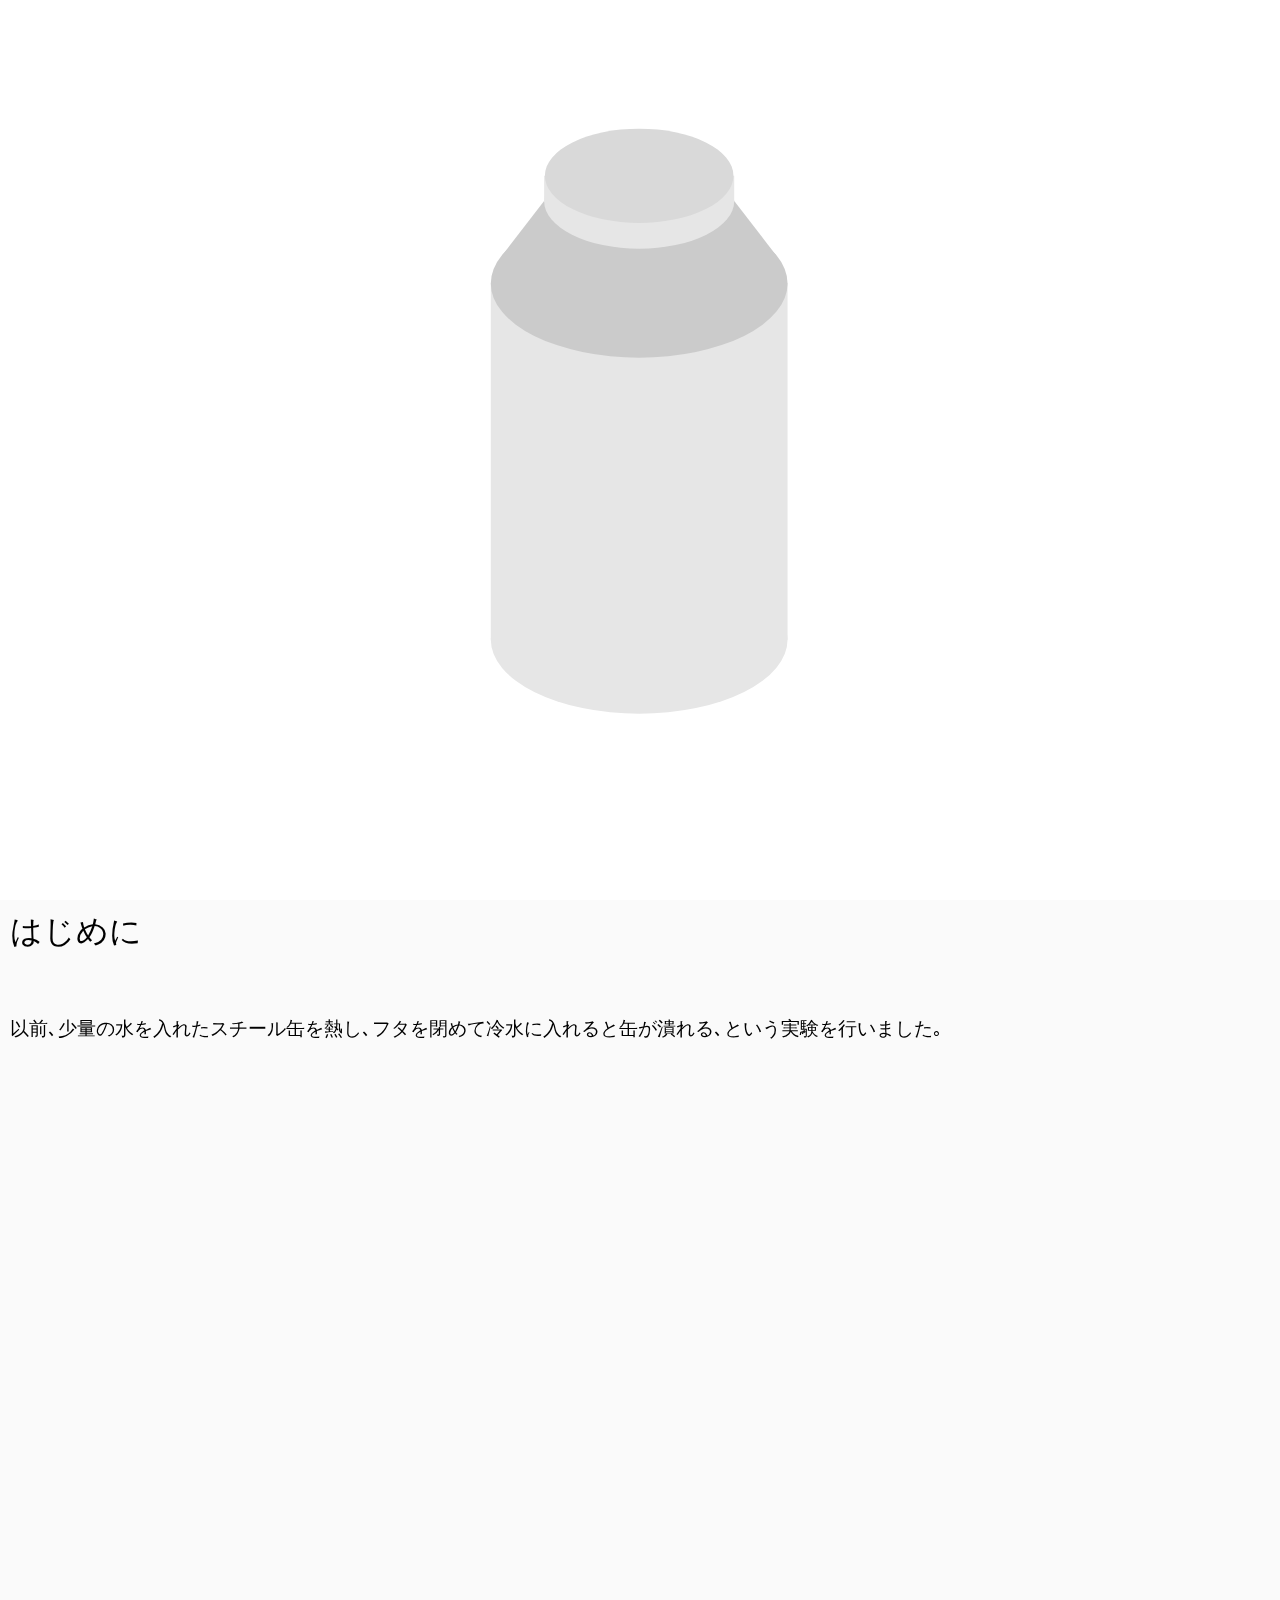
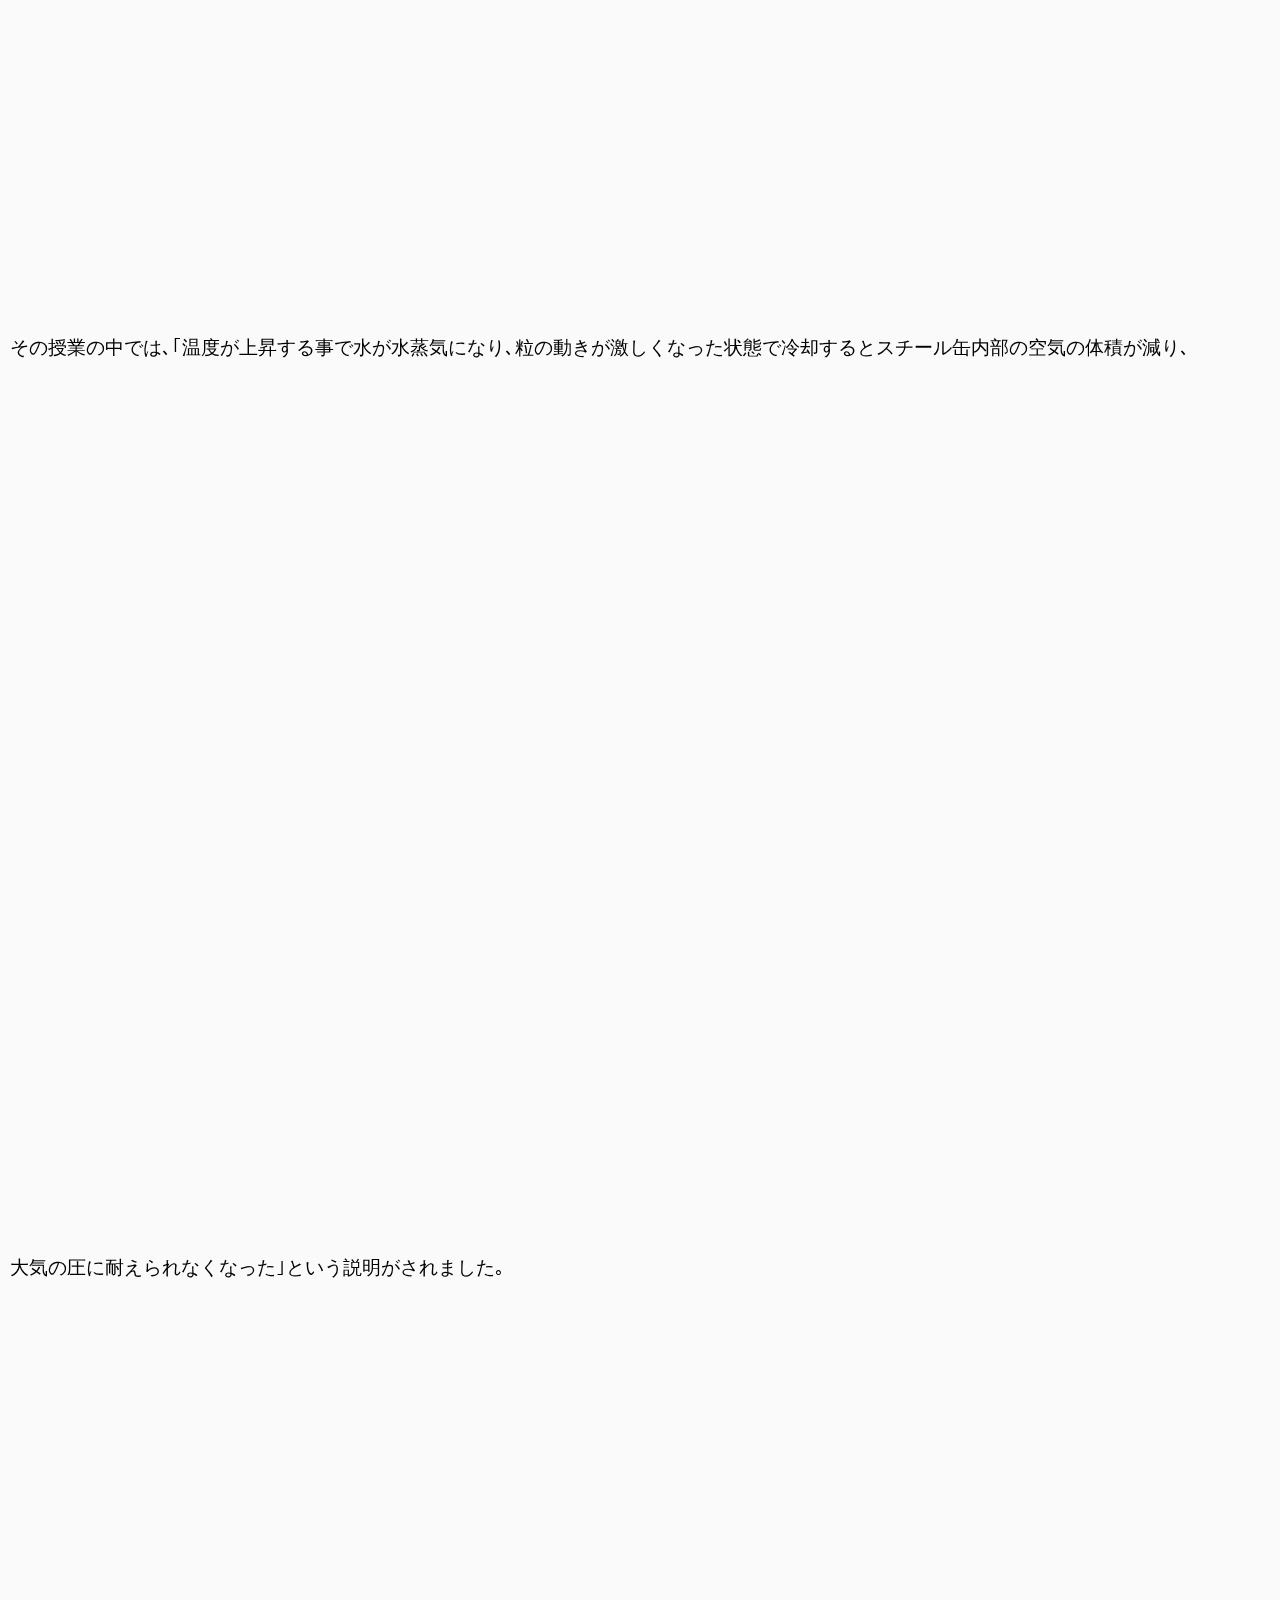
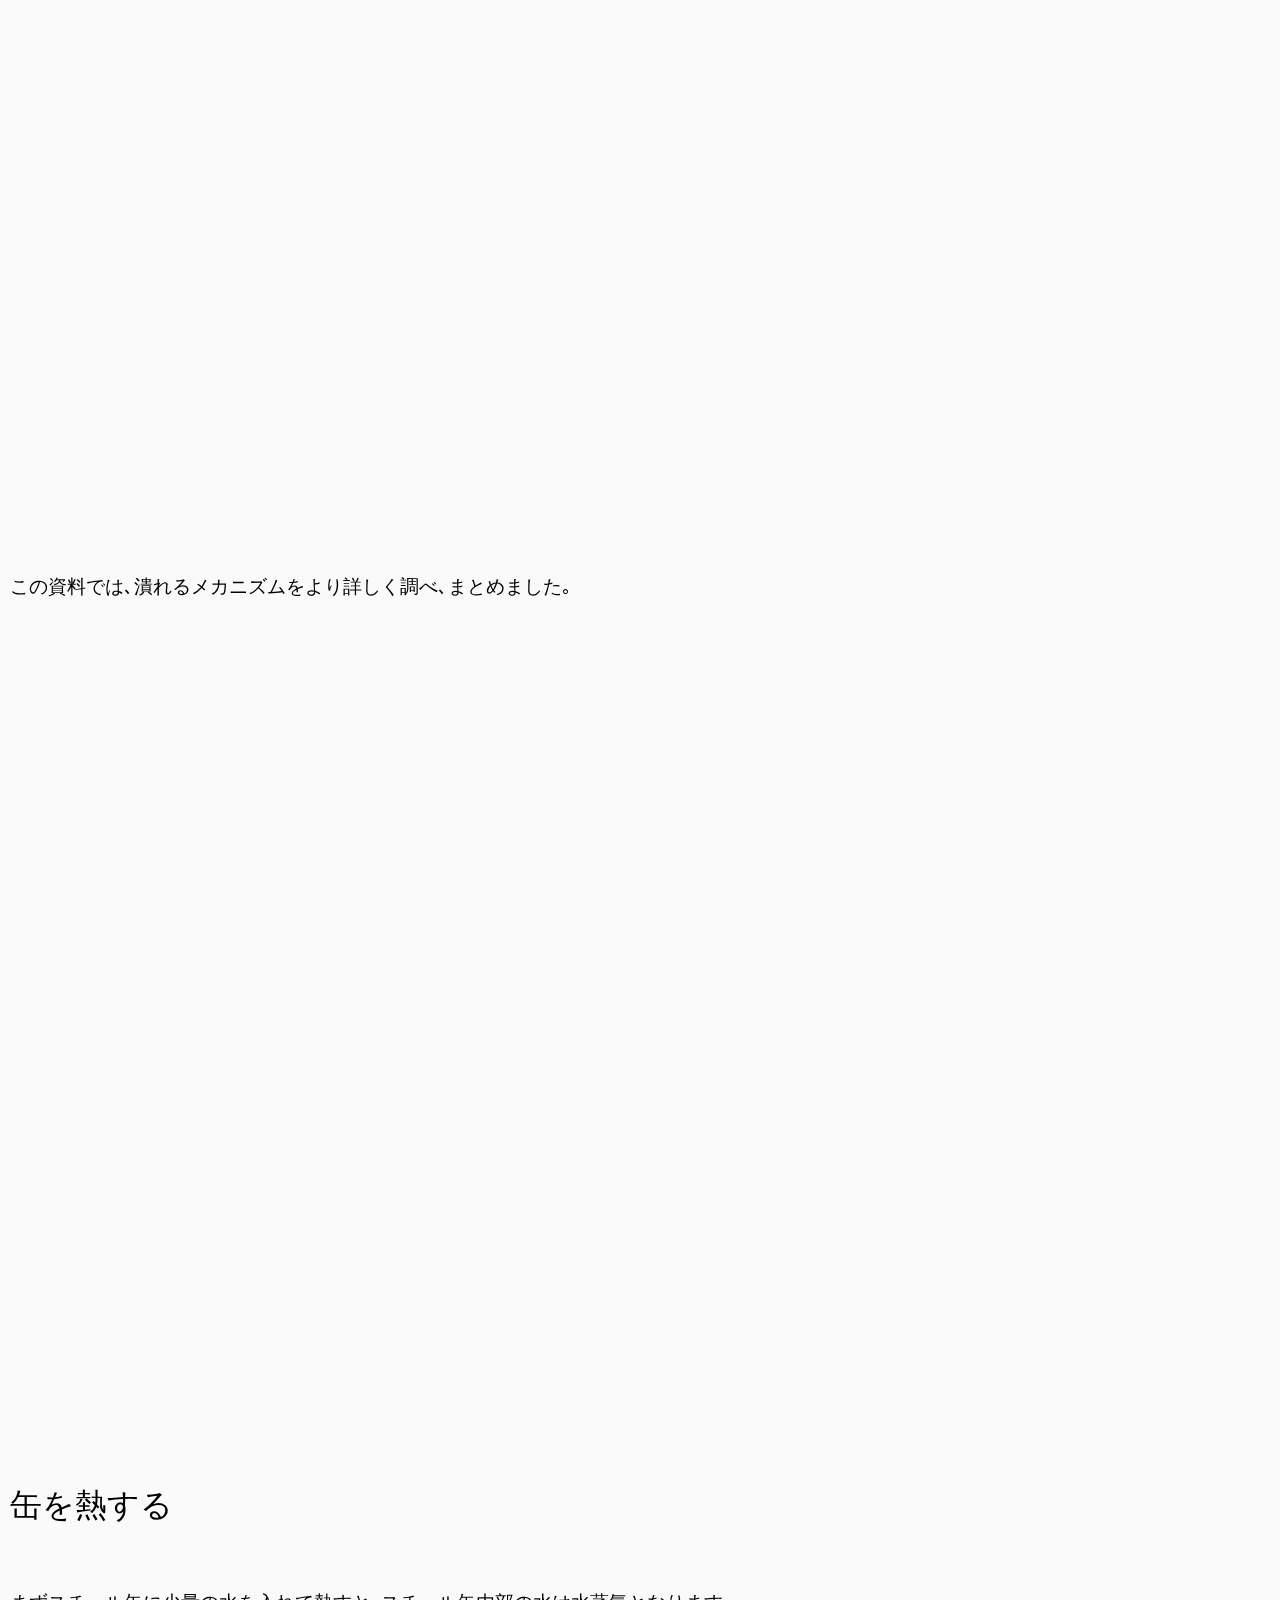
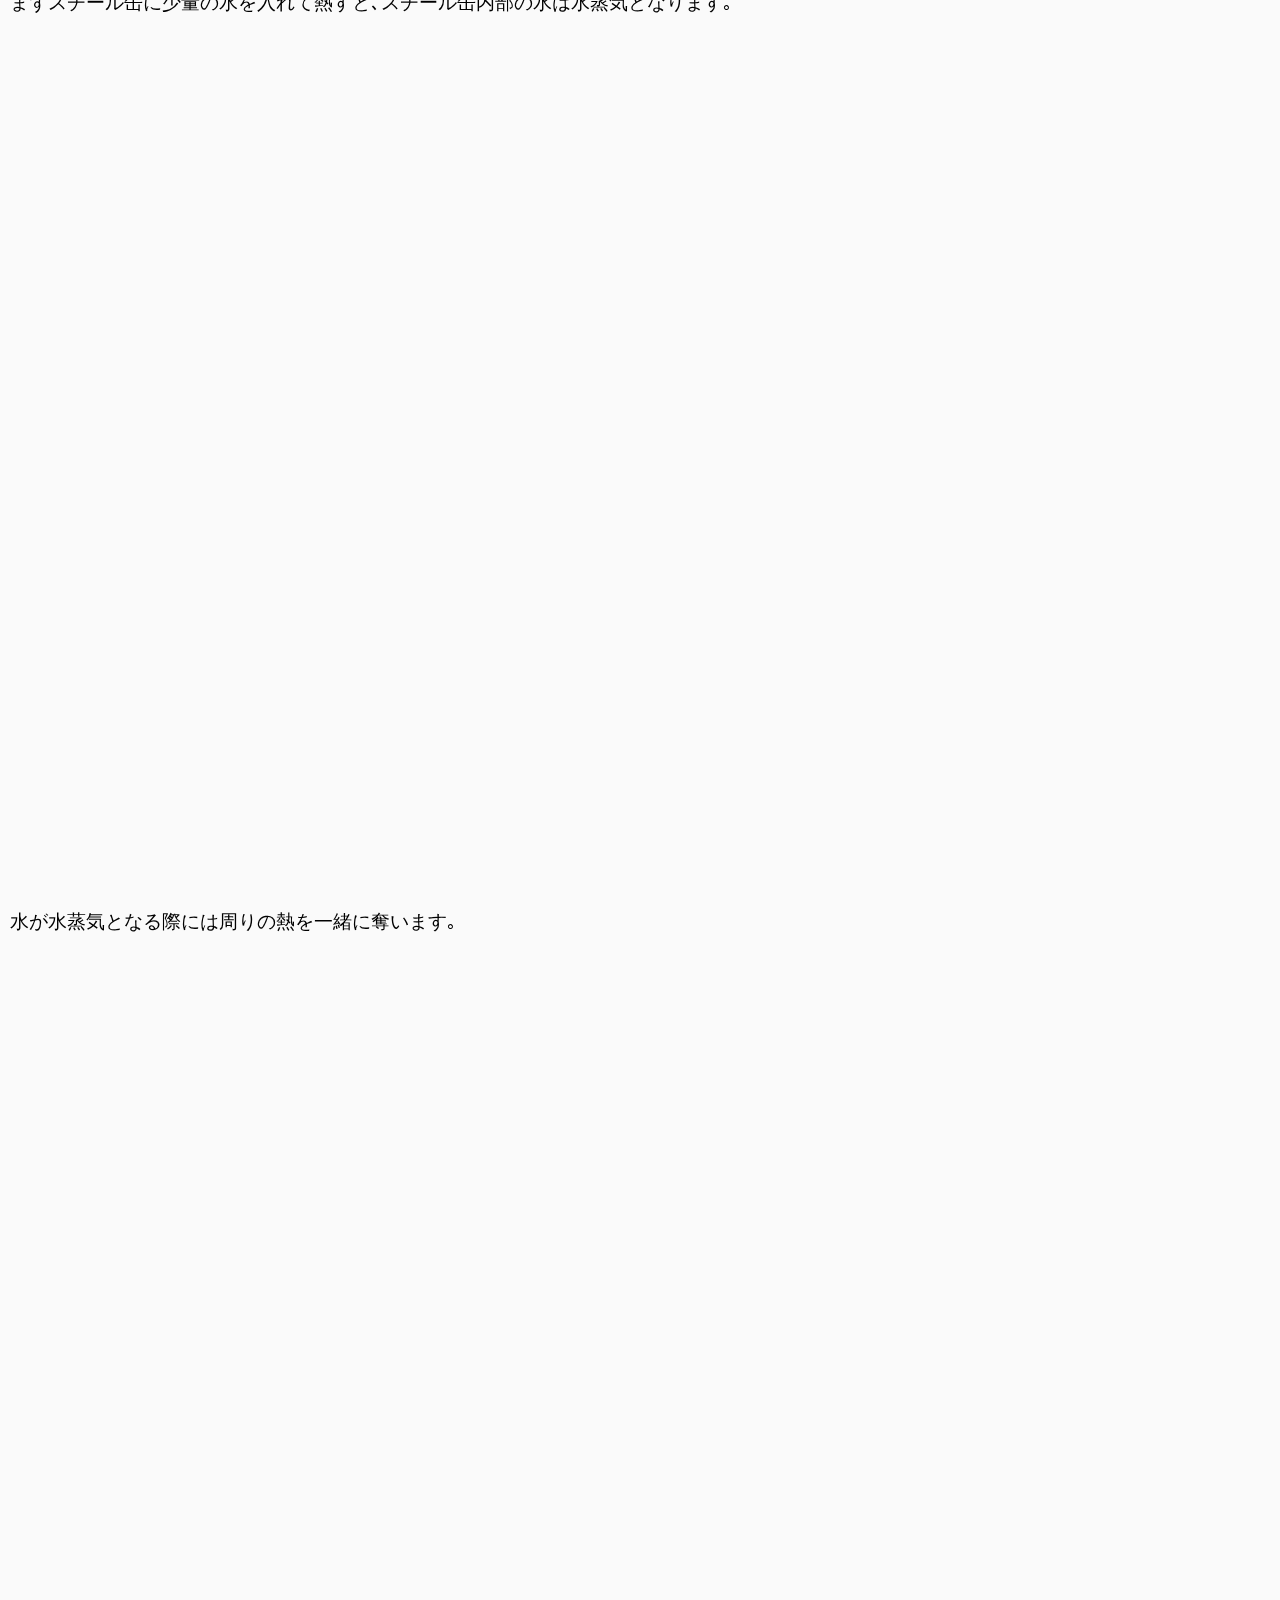
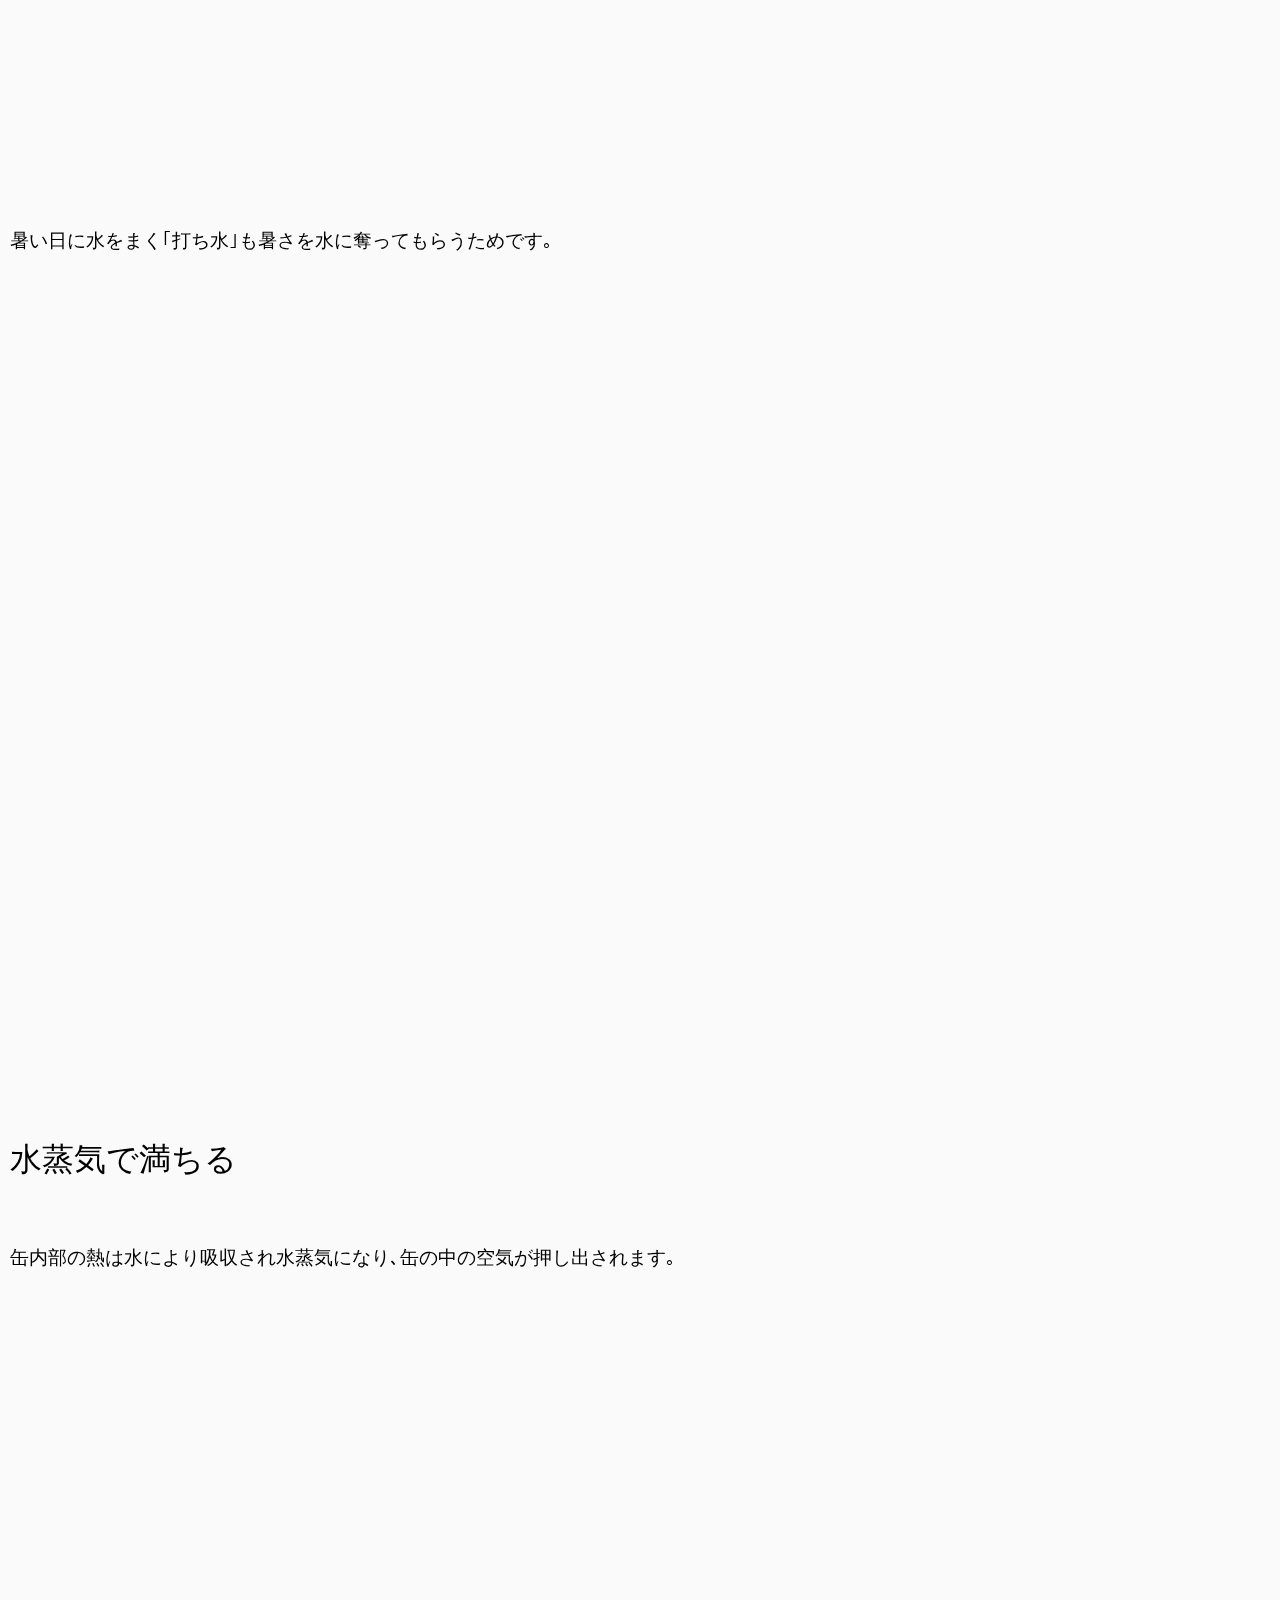
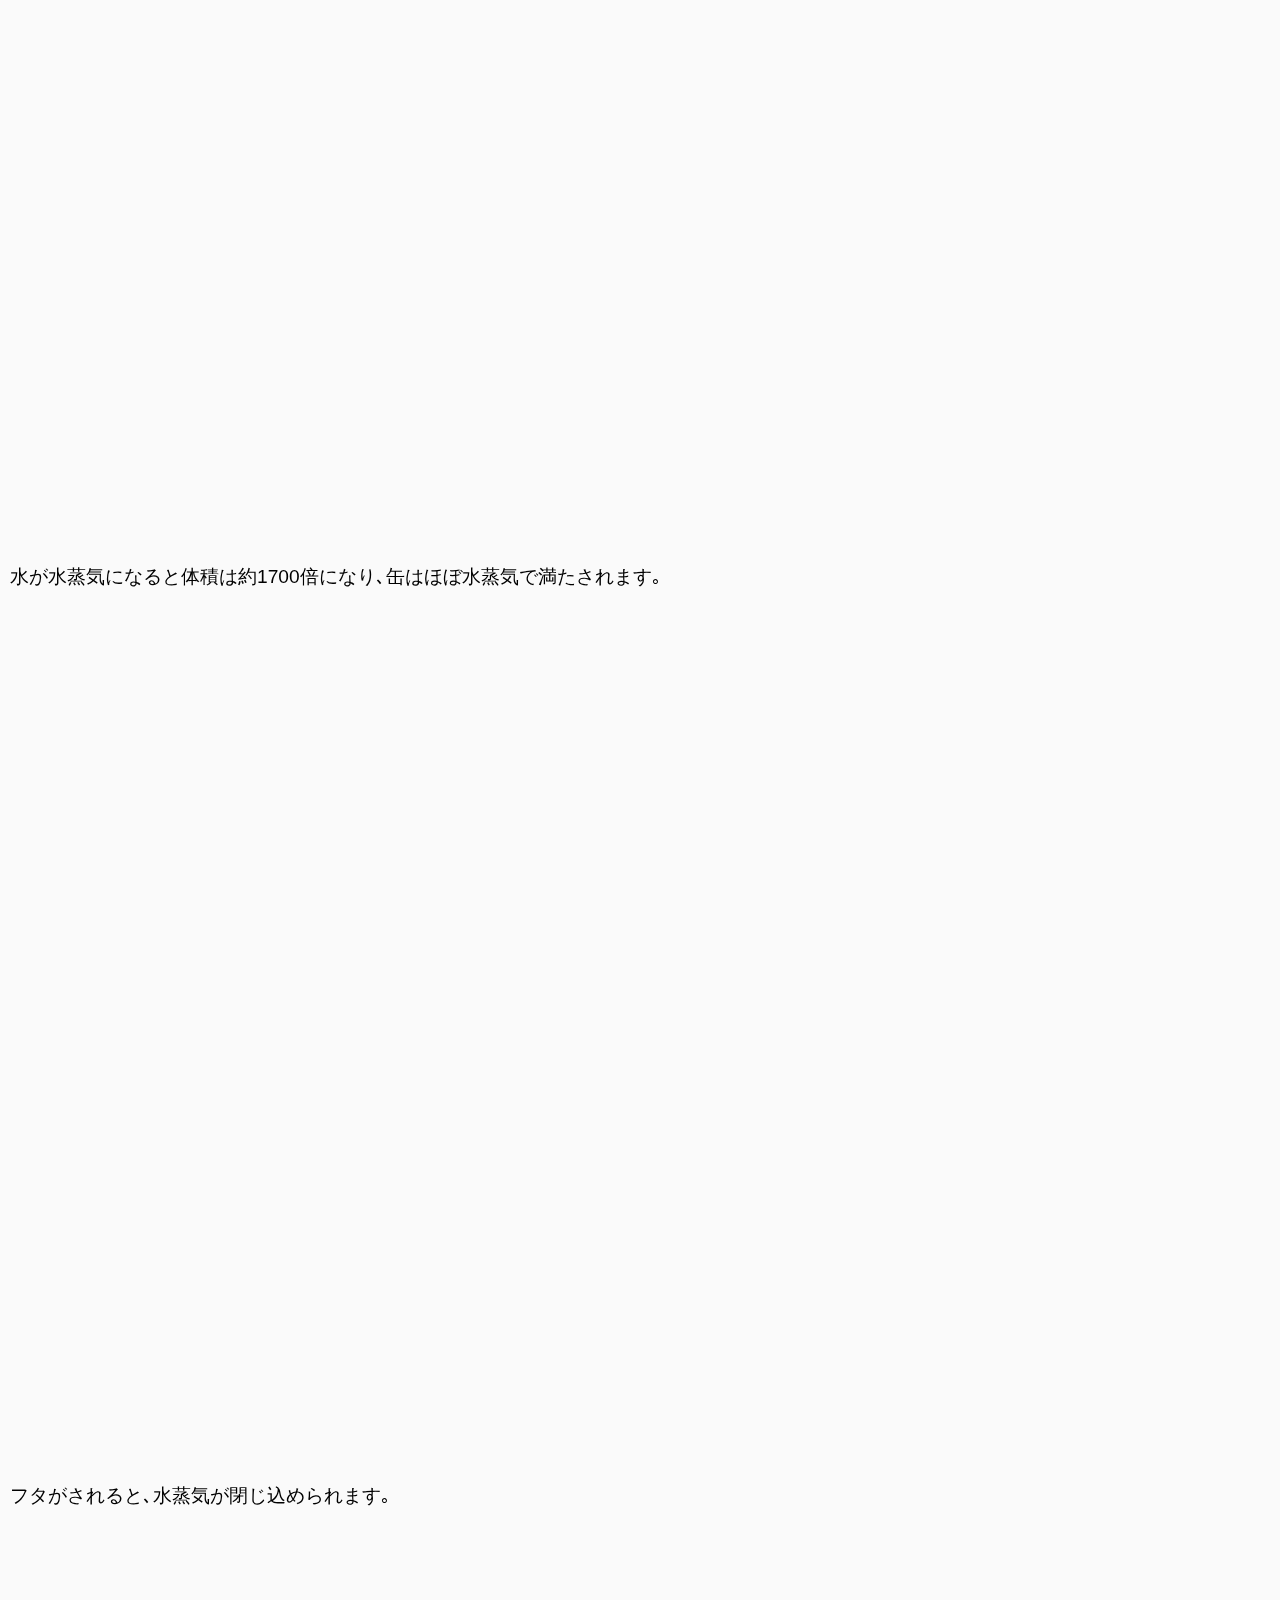
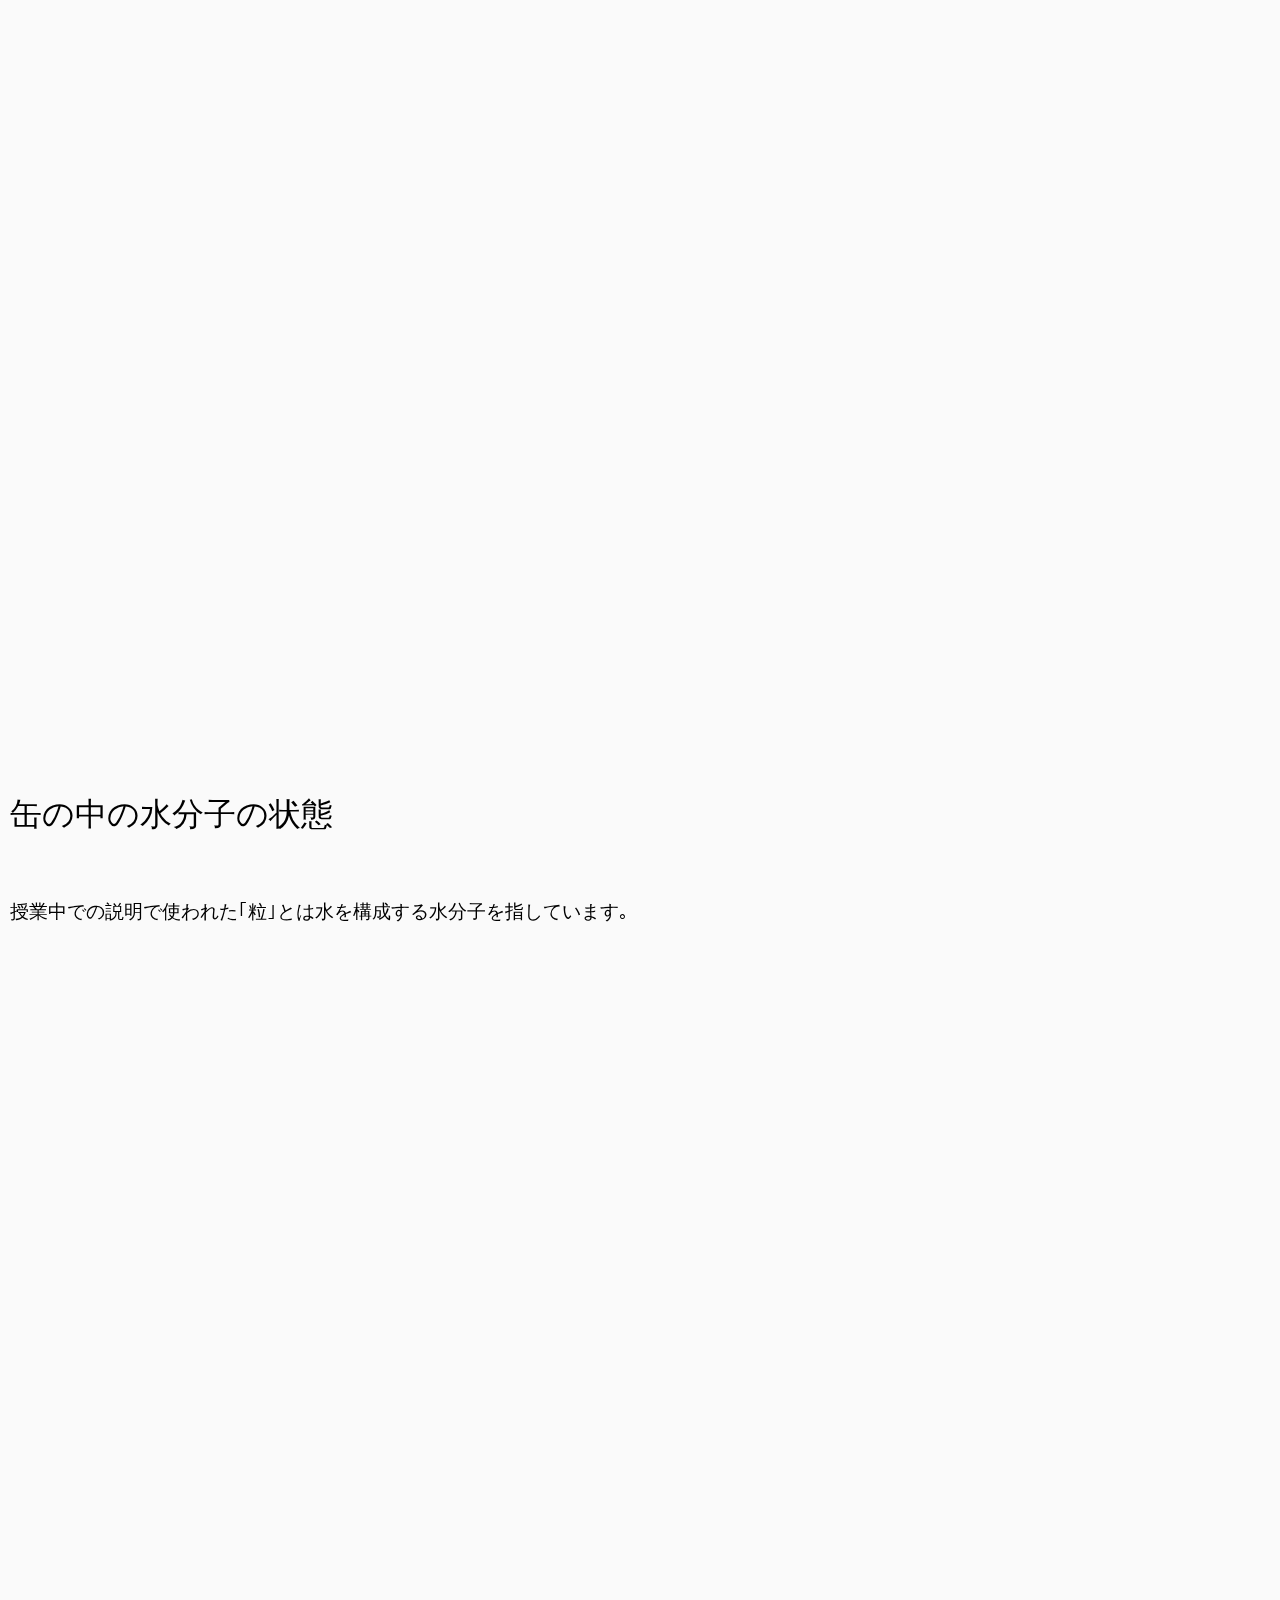
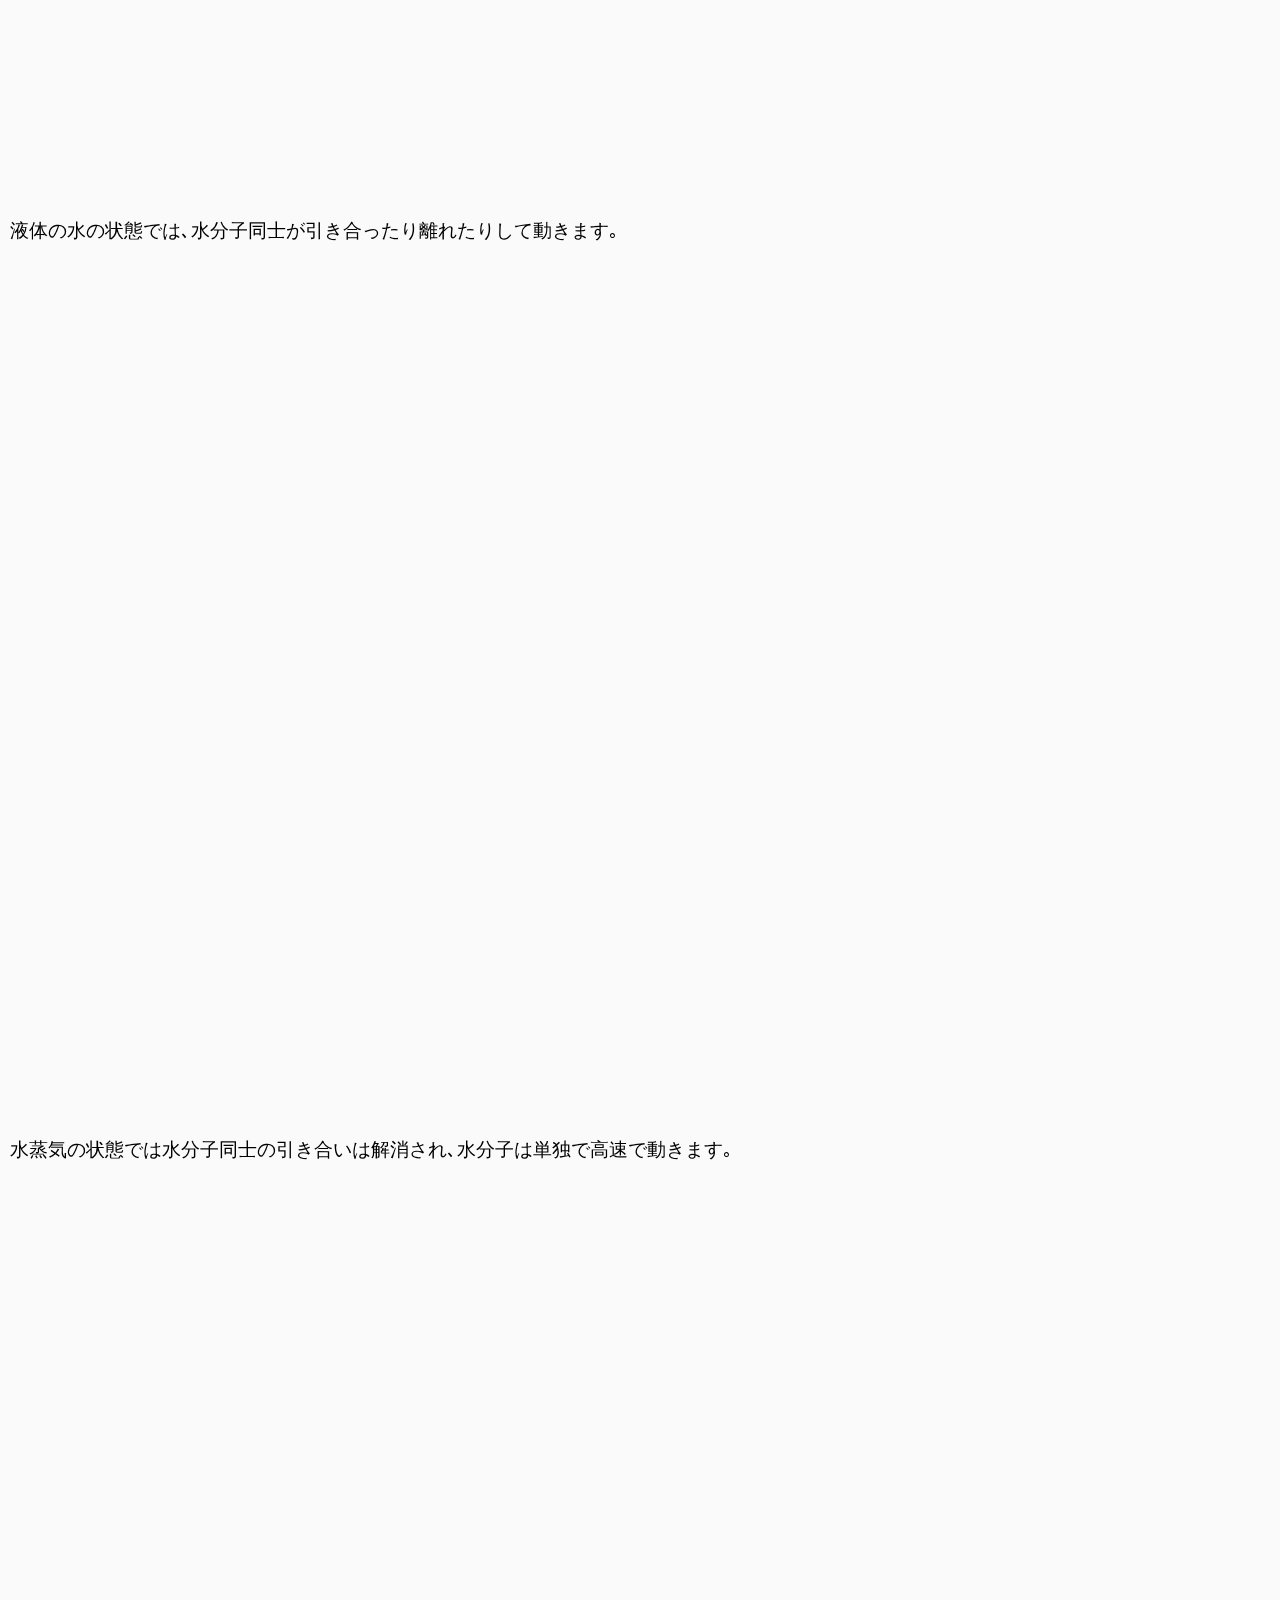
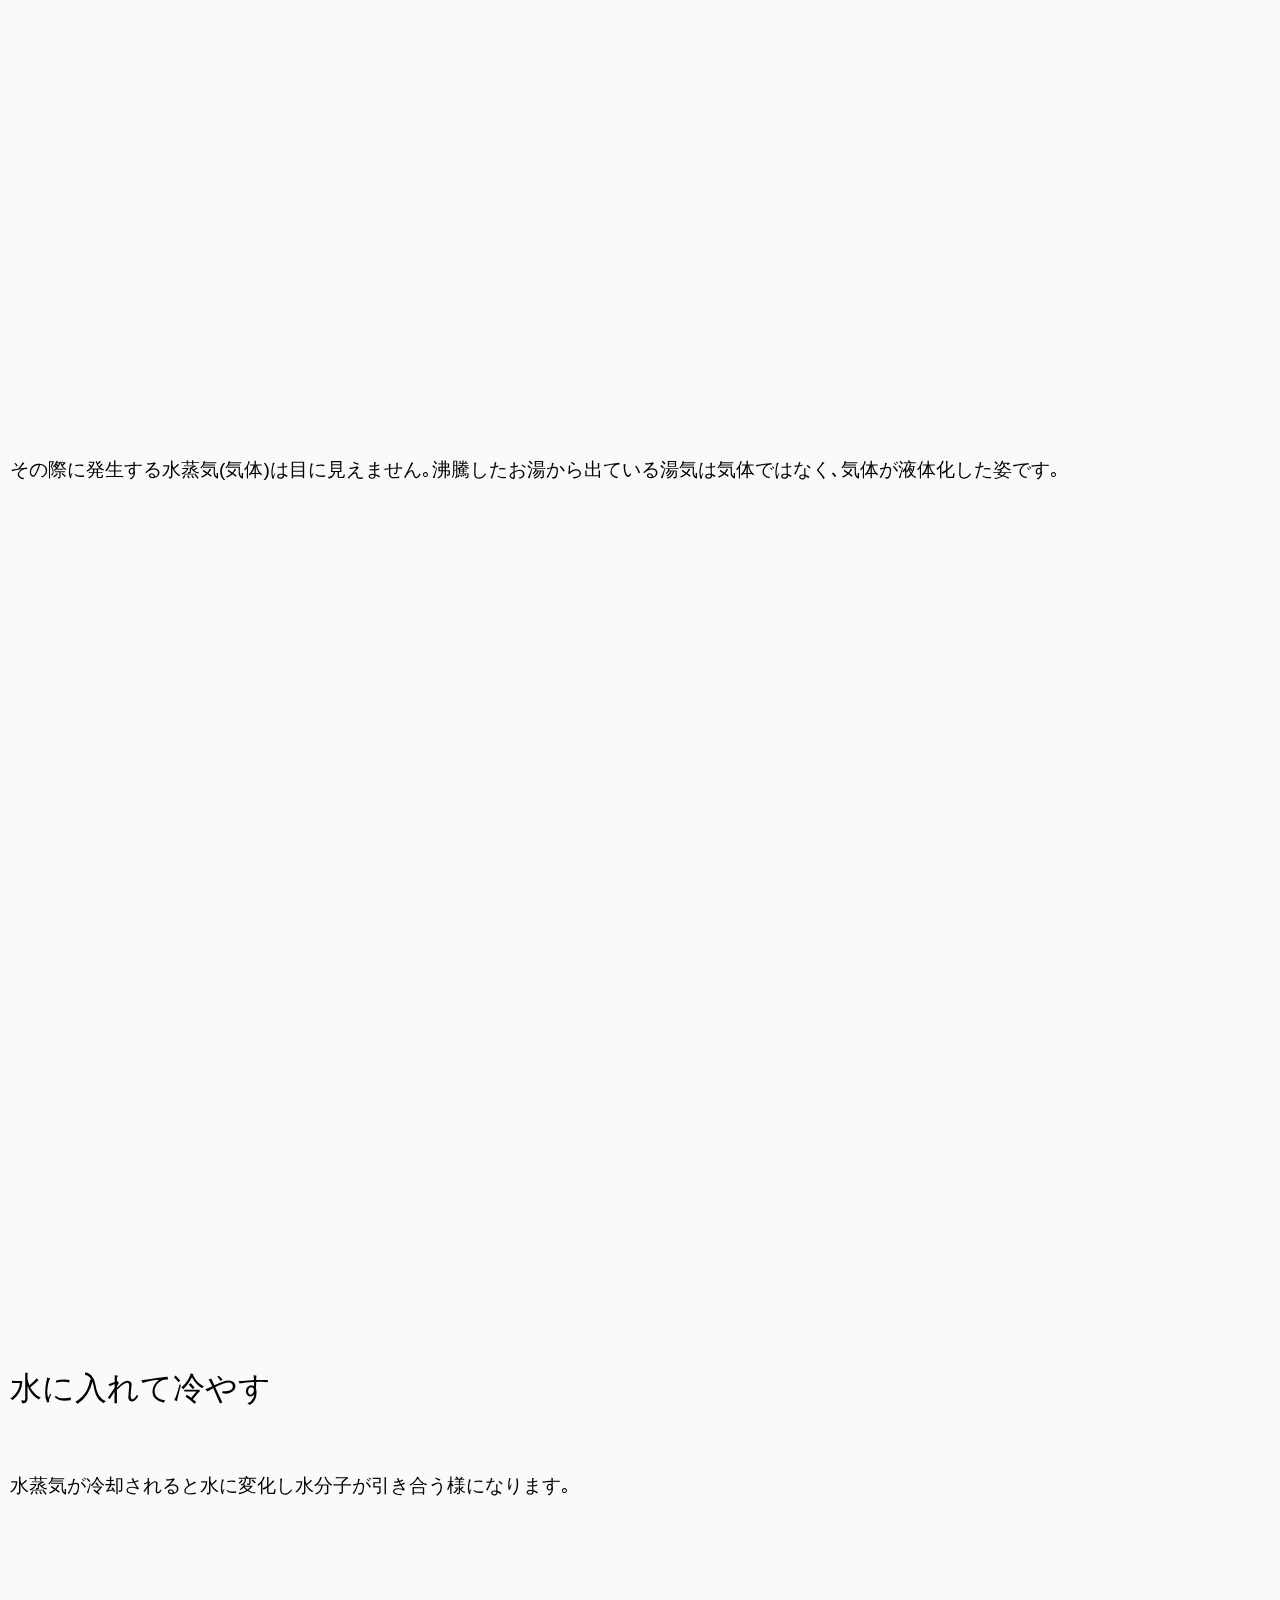
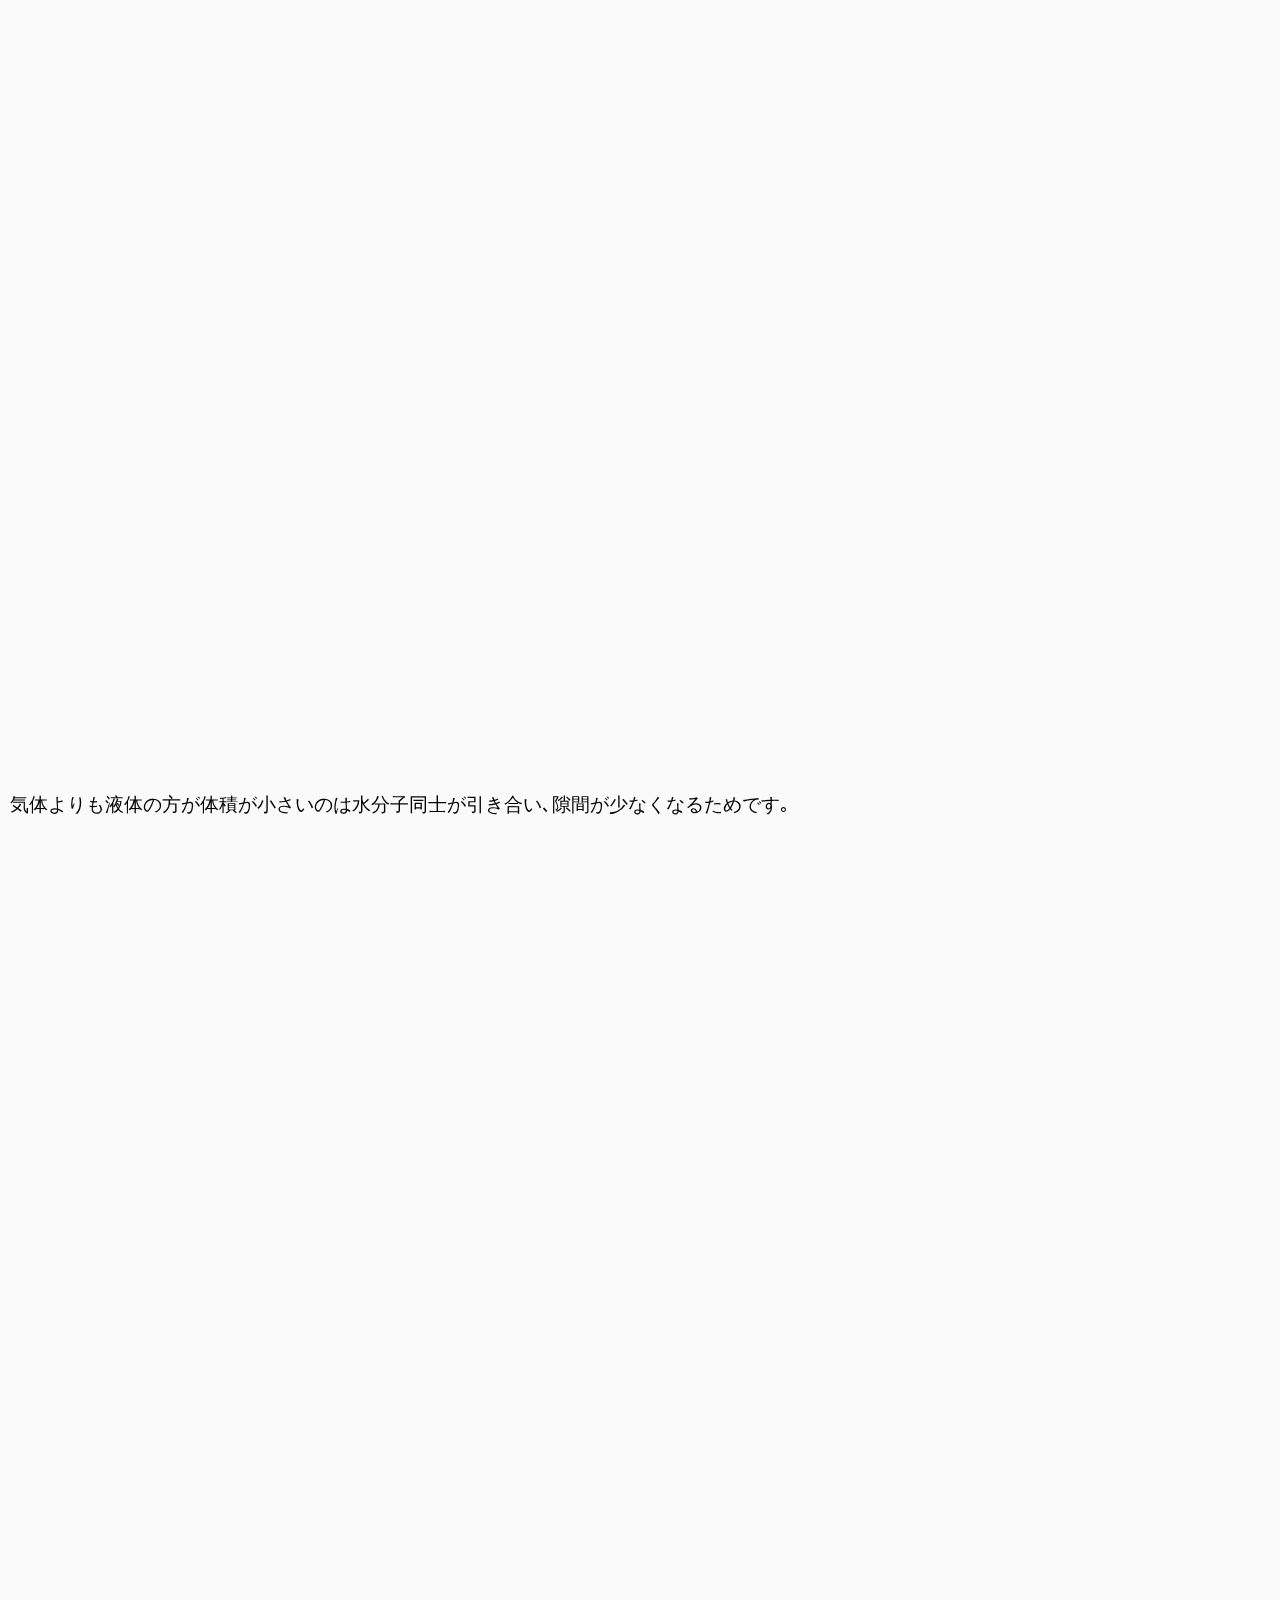
==== report202502/index.html @ 22ff038b "Add files via upload" ====
<!DOCTYPE html>
<html lang="en">
<head>
    <meta charset="UTF-8">
    <meta name="viewport" content="width=device-width, initial-scale=1.0">
    <title>スチール缶が潰れる仕組み | 小暮千秋</title>
    <!-- <script>
        if (window.location.protocol === "file:") {
            document.title = "Local : " + document.title;
        }
    </script> -->
    <link rel="stylesheet" href="top.css">
    <link rel="stylesheet" href="contents.css">
    <link rel="icon" href="favicon.svg" type="image/svg+xml">
    <style>
        body{
            font-family: "Outfit", "Noto Sans JP", "SF Pro JP", "Arial", sans-serif;
            margin: 0;
            background-color: rgb(250, 250, 250);
            /* background-color: black; */
        }
        h1{
            font-weight: 325;
        }
        p{
            font-size: 1.2em;
        }
        a{
            word-wrap: break-word;
            color: black;
        }
        .addImage1 img, .canImage, .addImage2 img{
            position: fixed;
            top: 0;
            left: 0;
            height: 100vh;
            width: 100vw;
            object-fit: contain;
            user-select: none;
            pointer-events: none;
        }
        .addImage1 img, .addImage2 img:not(.lid){
            opacity: 0;
        }
    </style>
</head>
<body>
    <div class="top" id="topContent">
        <div class="topTextsBlock">
            <h1 class="topText1">スチール缶が</h1>
            <h1 class="topText2">
                潰れる仕組み<br><p>小暮千秋</p>
            </h1>
        </div>
        <span class="addImage1"></span>
        <img class="canImage" id="canImage" src="medias/Can.svg">
        <span class="addImage2"></span>
    </div>
    <span class="contents" id="contents">
        <div>
            <h1>はじめに</h1>
            <div class="content1" id="content1">
                <p>以前､少量の水を入れたスチール缶を熱し､フタを閉めて冷水に入れると缶が潰れる､という実験を行いました｡</p>
            </div>
            <div id="content2">
                <p>その授業の中では､｢温度が上昇する事で水が水蒸気になり､粒の動きが激しくなった状態で冷却するとスチール缶内部の空気の体積が減り､</p>
            </div>
            <div id="content3">
                <p>大気の圧に耐えられなくなった｣という説明がされました｡</p>
            </div>
            <div id="content4">
                <p>この資料では､潰れるメカニズムをより詳しく調べ､まとめました｡</p>
            </div>
        </div>

        <div>
            <h1>缶を熱する</h1>
            <div id="content5">
                <p>まずスチール缶に少量の水を入れて熱すと､スチール缶内部の水は水蒸気となります｡</p>
            </div>
            <div id="content6">
                <p>水が水蒸気となる際には周りの熱を一緒に奪います｡</p>
            </div>
            <div id="content7">
                <p>暑い日に水をまく｢打ち水｣も暑さを水に奪ってもらうためです｡</p>
            </div>
        </div>

        <div>
            <h1>水蒸気で満ちる</h1>
            <div id="content8">
                <p>缶内部の熱は水により吸収され水蒸気になり､缶の中の空気が押し出されます｡</p>
            </div>
            <div id="content9">
                <p>水が水蒸気になると体積は約1700倍になり､缶はほぼ水蒸気で満たされます｡</p>
            </div>
            <div id="content10">
                <p>フタがされると､水蒸気が閉じ込められます｡</p>
            </div>
        </div>

        <div>
            <h1>缶の中の水分子の状態</h1>
            <div id="content11">
                <p>授業中での説明で使われた｢粒｣とは水を構成する水分子を指しています｡</p>
            </div>
            <div id="content12">
                <p>液体の水の状態では､水分子同士が引き合ったり離れたりして動きます｡</p>
            </div>
            <div id="content13">
                <p>水蒸気の状態では水分子同士の引き合いは解消され､水分子は単独で高速で動きます｡</p>
            </div>
            <div id="content14">
                <p>その際に発生する水蒸気(気体)は目に見えません｡沸騰したお湯から出ている湯気は気体ではなく､気体が液体化した姿です｡</p>
            </div>
        </div>
        <div>
            <h1>水に入れて冷やす</h1>
            <div id="content15">
                <p>水蒸気が冷却されると水に変化し水分子が引き合う様になります｡</p>
            </div>
            <div id="content16">
                <p>気体よりも液体の方が体積が小さいのは水分子同士が引き合い､隙間が少なくなるためです｡</p>
            </div>
            <div id="content17">
                <p>水蒸気が水になると体積は約1/1700になります｡</p>
            </div>
        </div>
        <div>
            <h1>缶が潰れる</h1>
            <div id="content18">
                <p>缶の中の気体が収縮されると缶の内部の空気の密度が低下し､内部の気圧が低下します｡</p>
            </div>
            <div id="content19">
                <p>そして缶を内側から押す力が弱まります｡</p>
            </div>
            <div id="content20">
                <p>フタが空いていれば缶に大気を取り込まれ､内側から押す力と外側を押す力が釣り合いますが､</p>
            </div>
            <div id="content21">
                <p>フタを閉めていると缶の内部に外気は取り込まれません｡</p>
            </div>
            <div id="content22">
                <p>つまり缶の内部の気圧と大気圧が不釣り合いとなり､缶は大気によって潰されます｡</p>
            </div>
            <div id="content23">
                <p>もし缶の内部の水蒸気が完全に水に戻った場合､缶の内部の気圧はほぼ0になり1気圧で押しつぶされます｡</p>
            </div>
            <div id="content24">
                <p>350mlのスチール缶(直径約65mm)なら､外側から約34kgの力がかかっています｡</p>
            </div>
        </div>
        <div>
            <h1>まとめ</h1>
            <div id="content25">
                <p>
                    授業内での表現の｢粒｣とは水分子｡<br>
                    <br>
                    水が水蒸気になる際に体積は約1700倍になる｡<br>
                    <br>
                    水蒸気より水の方が体積が小さいのは水分子が引き合い､隙間が減るため｡<br>
                    <br>
                    缶にフタがされ､缶の内部と外部で気圧が不釣り合いになり､<br>
                    <br>
                    大気が缶を押す力は350mlのスチール缶では約34kg｡
                </p>
            </div>
        </div>
        <div class="margin"></div>
        <div id="content26">
            <p>
                <span id="myname"></span><br>
                <span class="mymail" id="mymail"><img src="medias/mail.svg"></span><br>
                このWebサイトは自身で制作し公開しています｡<br>
                <br>
                関連リンク<br>
                <a href="https://eye-h.co.jp/column/health/396/" target="_blank" rel="noopener noreferrer">eye-h.co.jp/column/health/396/</a><br>
                <a href="https://www2.nhk.or.jp/school/watch/bangumi/?das_id=D0005110107_00000" target="_blank" rel="noopener noreferrer">www2.nhk.or.jp/school/watch/bangumi/?das_id=D0005110107_00000</a><br>
                <a href="https://water.okayama.jp/soshiki/kikaku_somu/kids/seishitsu/2/208.html" target="_blank" rel="noopener noreferrer">water.okayama.jp/soshiki/kikaku_somu/kids/seishitsu/2/208.html</a><br>
                <a href="https://tma.main.jp/science/liquid2gas.php" target="_blank" rel="noopener noreferrer">tma.main.jp/science/liquid2gas.php</a><br>
                <a href="https://mathwords.net/suijoki" target="_blank" rel="noopener noreferrer">mathwords.net/suijoki</a><br>
                <a href="https://www.samco.co.jp/company/primer/2018/05/vacuum2.php" target="_blank" rel="noopener noreferrer">www.samco.co.jp/company/primer/2018/05/vacuum2.php</a><br>
                <br>
                <img class="qrcode" src="medias/QR.png">
            </p>
        </div>
    </span>
    <script src="animetion.js"></script>
    <script>
        const myname = document.getElementById("myname");
        const mymail = document.getElementById("mymail");
        myname.innerText = document.querySelector("title").innerText;
        myname.addEventListener("click",() =>{
            mymail.classList.add("waterAddAnimetion");
            setTimeout(() => {
                mymail.classList.remove("waterAddAnimetion");
            }, 10000);
        });
    </script>
</body>
</html>
---- report202502/top.css ----
.top{
    position: relative;
    width: 100vw;
    height: 100vh;
    margin: 0;
    background-color: white;
}
.topTextsBlock{
    top: 0;
    position: absolute;
    height: 100vh;
}
.top h1, .top p{
    position: absolute;
    width: 100vw;
    opacity: 0;
    text-align: center;
}
.topText1{
    top: clamp(3vh, 20vh, 18vh);
    transform: translateY(0);
    animation: topText_TopToBottom 2s ease-in-out forwards;
}
@keyframes topText_TopToBottom {
    0%{
        transform: translateY(200px);
        opacity: 0;
    }
    50%{
        transform: translateY(0);
    }
    75%{
        z-index: 100;
    }
    100%{
        opacity: 1;
        z-index: 100;
    }   
}
.topText2{
    bottom: clamp(3vh, 20vh, 18vh);
    transform: translateY(0);
    animation: topText_BottomToTop 2s ease-in-out forwards;
    animation-delay: 1s;
}
.topText2 p{
    font-size: .8em;
    text-align: center;
    animation: topText_TopToBottom 2s ease-in-out forwards;
    animation-delay: 2s;
    width: 100vw;
}
@media (min-width: 750px){
    .top h1, .top p{
        width: 30vw;
    }
    .topTextsBlock .topText1{
        top: calc(50vh - 1.5em);
        left: 0;
        text-align: right;
        transform-origin: right;
    }
    .topTextsBlock .topText2{
        top: calc(50vh - 1.5em);
        right: -100vw;
        text-align: left;
        transform-origin: left;
        animation: topText_TopToBottom 2s ease-in-out forwards;
        animation-delay: 1s;
    }
    .topText2 p{
        text-align: left;
    }
}
@keyframes topText_BottomToTop {
    0%{
        transform: translateY(-200px);
        opacity: 0;
    }
    50%{
        transform: translateY(0);
    }
    75%{
        z-index: 100;
    }
    100%{
        opacity: 1;
        z-index: 100;
    }
}
/* .topTextsBlock h1 p{
    animation: topText_TopToBottom 2s ease-in-out forwards;
    animation-delay: 2s;
    font-size: .75em;
    text-align: left;
} */
---- report202502/contents.css ----
.contents div div{
    margin: 10px;
    height: 100vh;
}
.contents div div p{
    position: sticky;
    top: calc(25px + 50px);

}
.contents div h1{
    position: sticky;
    top: calc(25px);
    margin: 10px;
    height: calc(1em + 20px + 35px);
}
.contents div div span{
    width: 100vw;
    left: 0;
}
.contents .margin{
    height: 50vh;
}
@keyframes tripodAdd {
    0%{
        transform: translateY(50vh);
        opacity: 0;
    }
    100%{
        opacity: 1;
    }
}
.tripodAddAnimetion{
    animation: tripodAdd 1s ease-in-out both;
}
@keyframes tripodRemove {
    0%{
        opacity: 1;
    }
    100%{
        transform: translateY(50vh);
        opacity: 0;
    }
}
.tripodRemoveAnimetion{
    animation: tripodRemove 1s ease-in-out both;
}
@keyframes fireAdd {
    0%{
        opacity: 0;
    }
    100%{
        opacity: 1;
    }
}
.fireAddAnimetion{
    animation: fireAdd 1s ease-in-out both;
}
@keyframes fireRemove {
    0%{
        opacity: 1;
    }
    100%{
        opacity: 0;
    }
}
.fireRemoveAnimetion{
    animation: fireRemove 1s ease-in-out both;
}
@keyframes bucketWaterAdd {
    0%{
        opacity: 0;
        transform: translateY(50vh);
    }
    100%{
        opacity: 1;
        transform: translateY(-2vh);
    }
}
.bucketWaterAddAnimetion{
    animation: bucketWaterAdd 1s ease-in-out both;
}
@keyframes bucketWaterRemove {
    0%{
        opacity: 1;
        transform: translateY(-2vh);
    }
    100%{
        opacity: 0;
        transform: translateY(50vh);
    }
}
.bucketWaterRemoveAnimetion{
    animation: bucketWaterRemove 1s ease-in-out both;
}
@keyframes bucketWater2Add {
    0%{
        opacity: 0;
        transform: translateY(50vh);
    }
    75%{
        opacity: 0;
    }
    100%{
        opacity: .5;
        transform: translateY(-2vh);
    }
}
.bucketWater2AddAnimetion{
    animation: bucketWater2Add 1s ease-in-out both;
}
@keyframes bucketWater2Remove {
    0%{
        opacity: .5;
        transform: translateY(-2vh);
    }
    25%{
        opacity: 0;
    }
    100%{
        opacity: 0;
        transform: translateY(50vh);
    }
}
.bucketWater2RemoveAnimetion{
    animation: bucketWater2Remove 1s ease-in-out both;
}
@keyframes OpacityDefault {
    0%{
        
    }
    100%{
        opacity: .5;
    }
}
.opacityDefaultAnimetion{
    animation: OpacityDefalut .5s ease-in-out both;
}
@keyframes OpacityHalf {
    0%{
        
    }
    100%{
        opacity: .5;
    }
}
.opacityHalfAnimetion{
    animation: OpacityHalf .5s ease-in-out both;
}
@keyframes OpacityMax {
    0%{
        opacity: 0;
    }
    100%{
        opacity: 1;
    }
}
.opacityMaxAnimetion{
    animation: OpacityMax 1s ease-in-out both;
}
.opacityMinAnimetion{
    animation: OpacityMax 1s ease-in-out both reverse;
}
.opacityMax{
    opacity: 1;
}
.opacityMin{
    opacity: 0;
}
@keyframes lidOpen {
    0%{
        opacity: 1;
    }
    100%{
        transform: translateY(-50vh);
        opacity: 0;
    }
}
.lidOpenAnimetion{
    animation: lidOpen 1s ease-in-out both;
}
@keyframes lidClose {
    0%{
        transform: translateY(-50vh);
        opacity: 0;
    }
    100%{
        opacity: 1;
    }
}
.lidCloseAnimetion{
    animation: lidClose 1s ease-in-out both;
}
@keyframes WaterAdd {
    0%{
        opacity: 0;
    }
    50%{
        /* transform: translateY(0); */
    }
    100%{
        opacity: 1;
    }
}
.waterAddAnimetion{
    animation: WaterAdd 1s ease-in-out both;
}
.waterRemoveAnimetion{
    animation: WaterAdd 1s ease-in-out both reverse;
}
@keyframes canXVibration {
    0%{
        transform: translateX(0);
    }
    10%{
        transform: translateX(1px);
    }
    20%{
        transform: translateX(-1px);
    }
    30%{
        transform: translateX(1px);
    }
    40%{
        transform: translateX(-1px);
    }
    50%{
        transform: translateX(1px);
    }
    60%{
        transform: translateX(-1px);
    }
    70%{
        transform: translateX(1px);
    }
    80%{
        transform: translateX(-1px);
    }
    90%{
        transform: translateX(-1px);
    }
    100%{
        transform: translateX(0);
    }
}
.canVibration{
    animation: canXVibration 1s ease-in-out both;
    opacity: .5;
}
.grain{
    animation-delay: 0s,.1s;
    opacity: 0;
    transform: translateX(10vw);
}
@keyframes Grain_1Vibration {
    0%{
        transform: translate(5vw,9vw);
    }
    20%{
        transform: translate(-5vw,6vw);
    }
    40%{
        transform: translate(5vw,3vw);
    }
    60%{
        transform: translate(-5vw,-3vw);
    }
    80%{
        transform: translate(5vw,-6vw);
    }
    100%{
        transform: translate(-5vw,-9vw);
    }
}
.grain_1Animetion{
    animation: OpacityMax 1s ease-in-out both,Grain_1Vibration .8s ease-in-out both infinite alternate;
    /* animation-delay: 0s,.5s; */
}
.grain_1SlowAnimetion{
    animation: OpacityMax 1s ease-in-out both,Grain_1Vibration 1.6s ease-in-out both infinite alternate;
    /* animation-delay: 0s,.5s; */
}
@keyframes addCompressAir {
    0%{
        opacity: 0;
        transform: scale(1);
    }
    25%{
        opacity: 1;
    }
    75%{
        opacity: 1;
    }
    100%{
        opacity: 0;
        transform: scale(.5);
    }
}
.compressAirAnimetion{
    animation: WaterAdd 1s ease-in-out both, addCompressAir 1s ease-in-out both infinite;
    animation-delay: 0s, .2s;
}
@keyframes arrowCompress {
    0%{
        opacity: 0;
    }
    25%{
        opacity: 1;
    }
    75%{
        opacity: 1;
    }
    100%{
        scale: .8;
        opacity: 0;
    }
}
.rightArrowCompressAnimetion{
    animation: WaterAdd 1s ease-in-out both, arrowCompress 1s ease-in-out both infinite;
    animation-delay: 0s, .2s;
    transform: translate(-3vw,0);
}
.leftArrowCompressAnimetion{
    animation: WaterAdd 1s ease-in-out both, arrowCompress 1s ease-in-out both infinite;
    animation-delay: 0s, .2s;
    transform: translate(-3vw,0);
    rotate: 180deg;
}
@keyframes arrowSpread {
    0%{
        opacity: 0;
        transform: translate(20vw,0);
    }
    25%{
        opacity: 1;
    }
    75%{
        opacity: 1;
    }
    100%{
        scale: 1.2;
        opacity: 0;
        transform: translate(15vw,0);
    }
}
.rightArrowSpreadAnimetion{
    animation: WaterAdd 1s ease-in-out both, arrowSpread 1s ease-in-out both infinite;
    animation-delay: 0s, .2s;
    rotate: 180deg;
}
.leftArrowSpreadAnimetion{
    animation: WaterAdd 1s ease-in-out both, arrowSpread 1s ease-in-out both infinite;
    animation-delay: 0s, .2s;
}
.mymail{
    color: black;
    opacity: 0;
    user-select: none;
    pointer-events: none;
}
.mymail img{
    height: 1em;
}
.qrcode{
    width: clamp(20vw, 30vw,60vw);
}
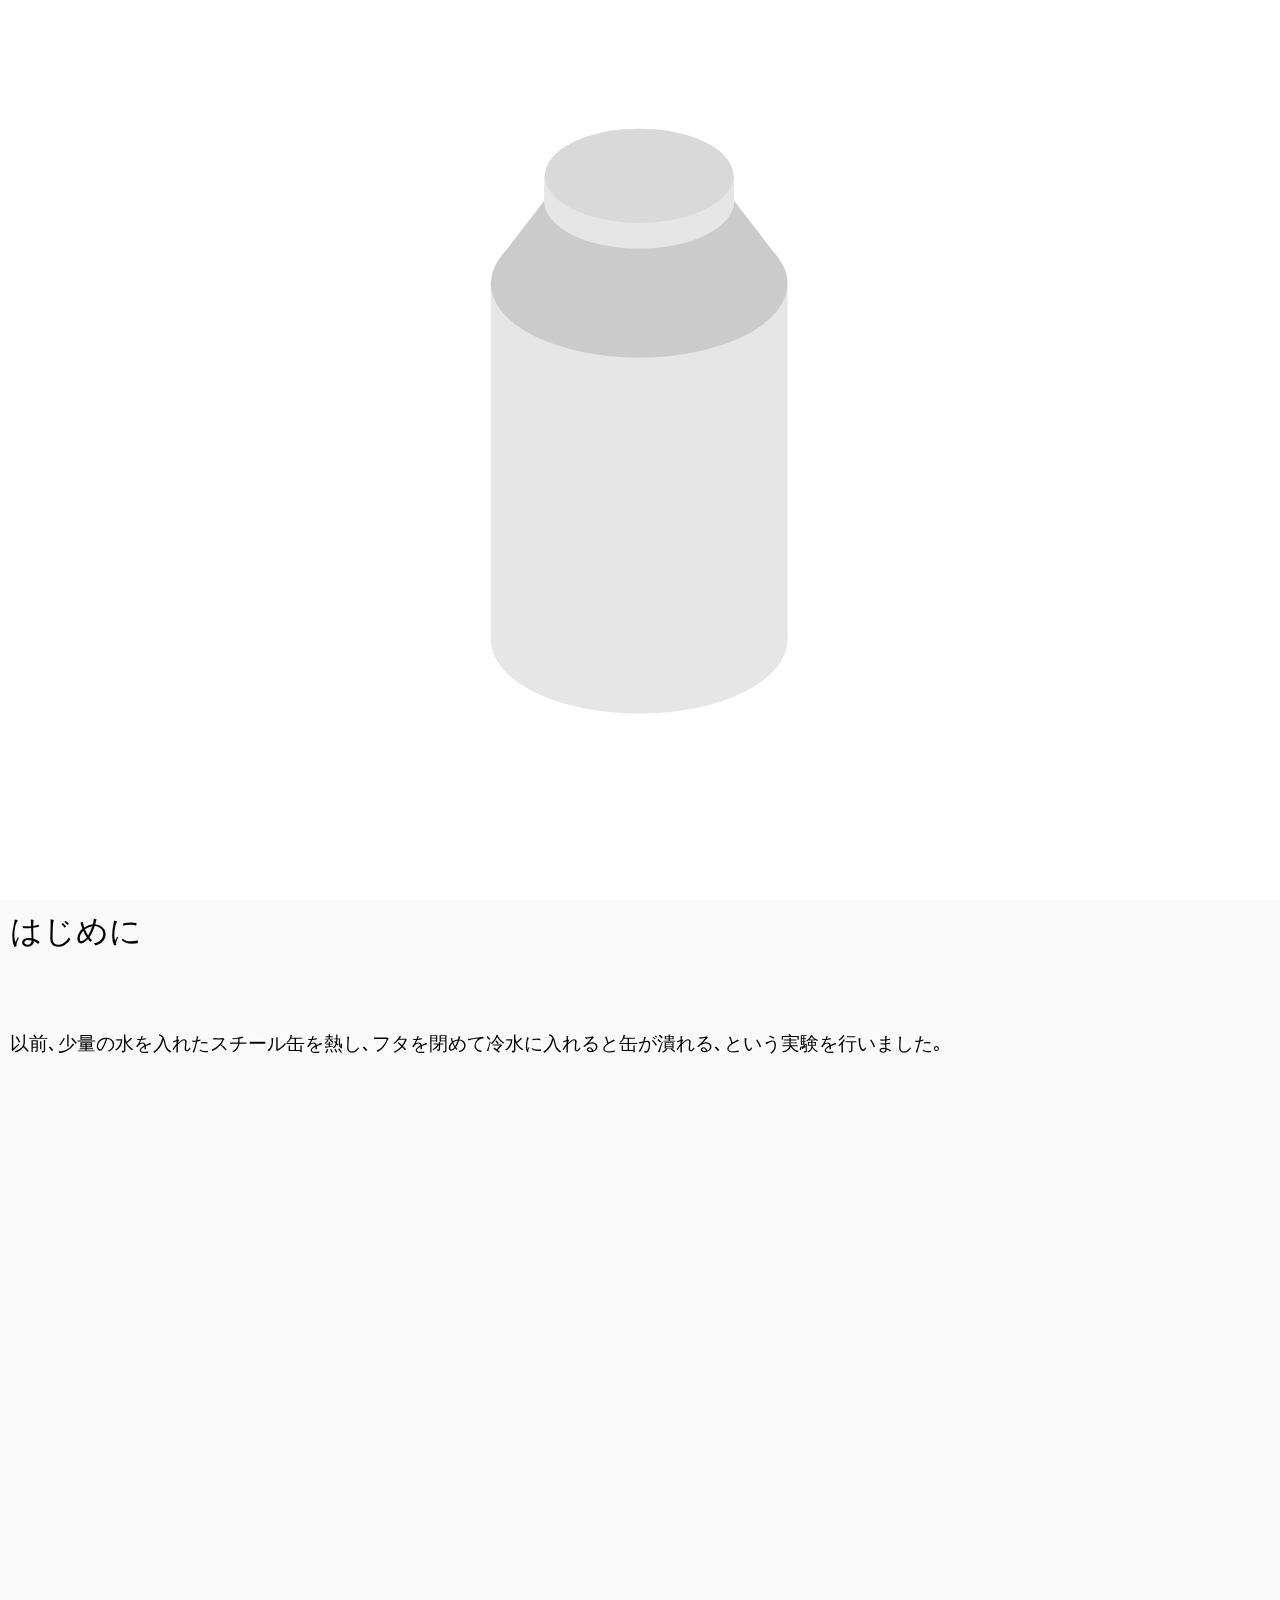
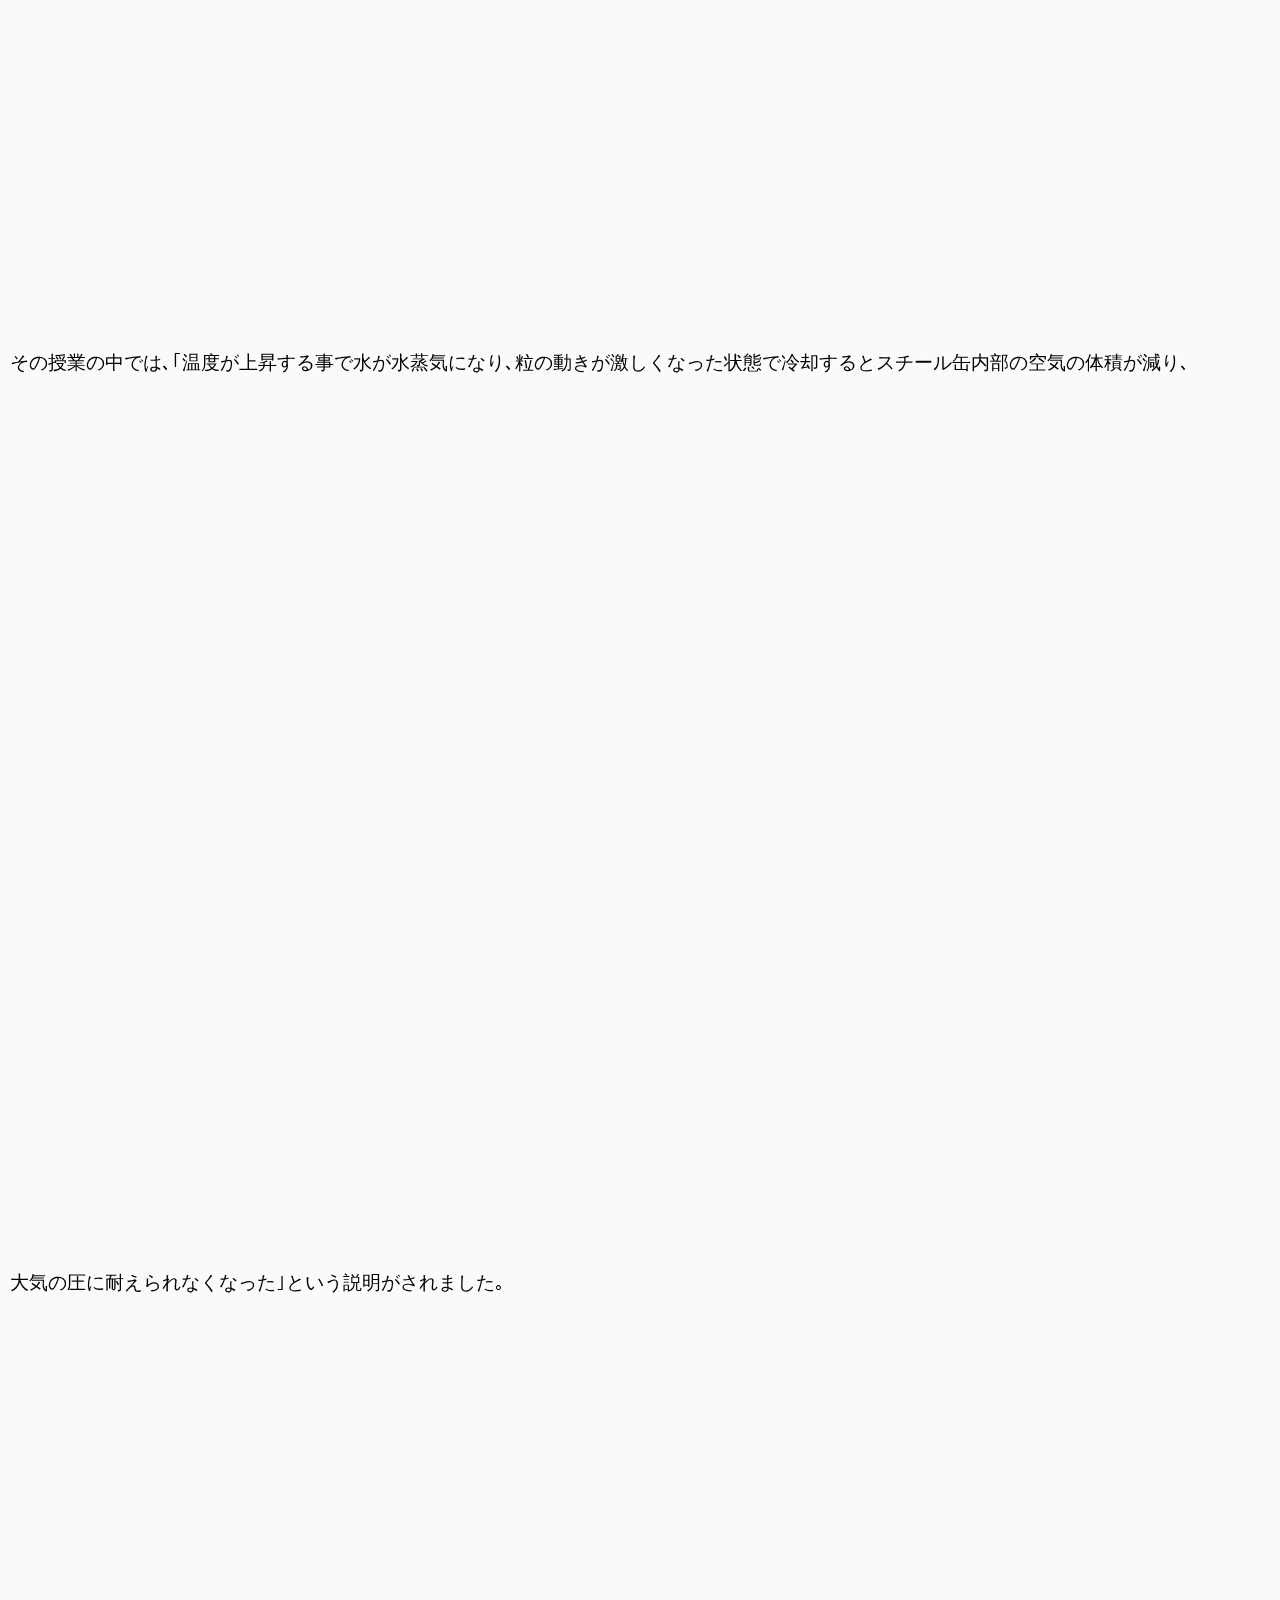
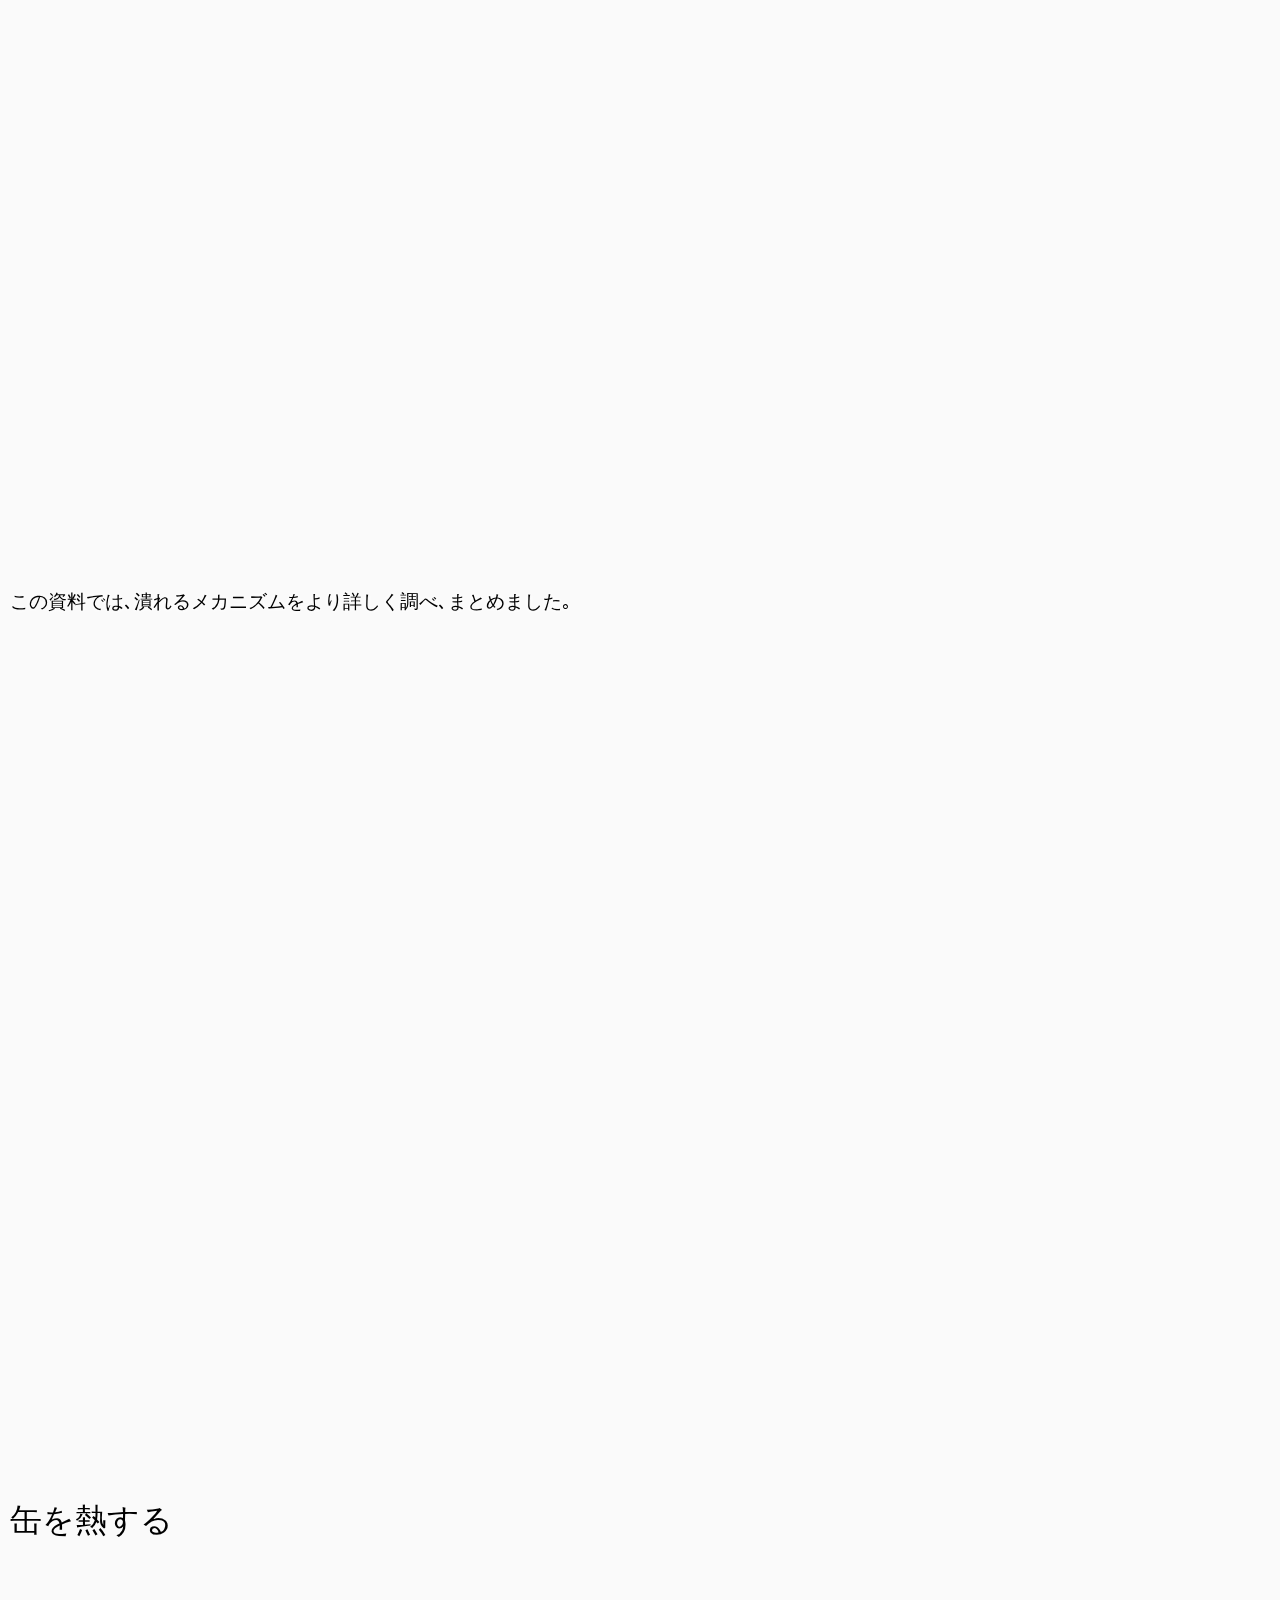
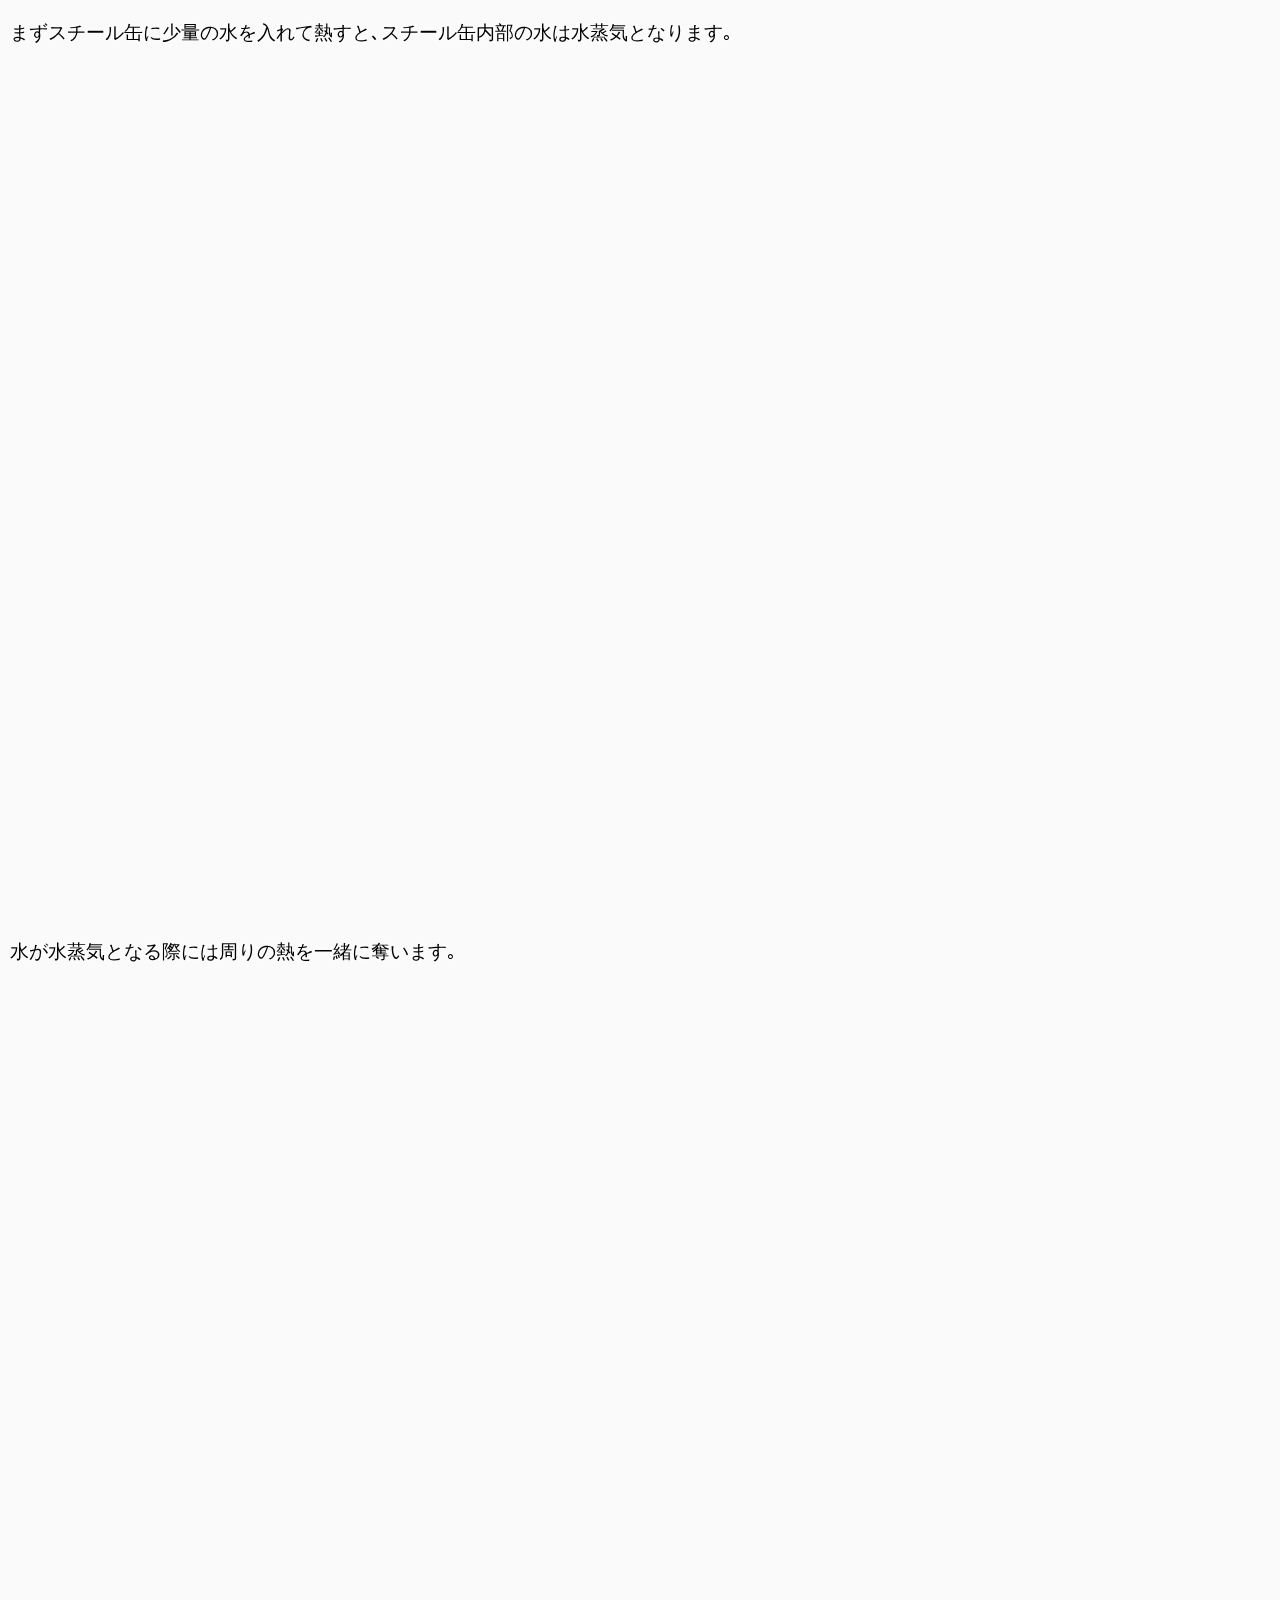
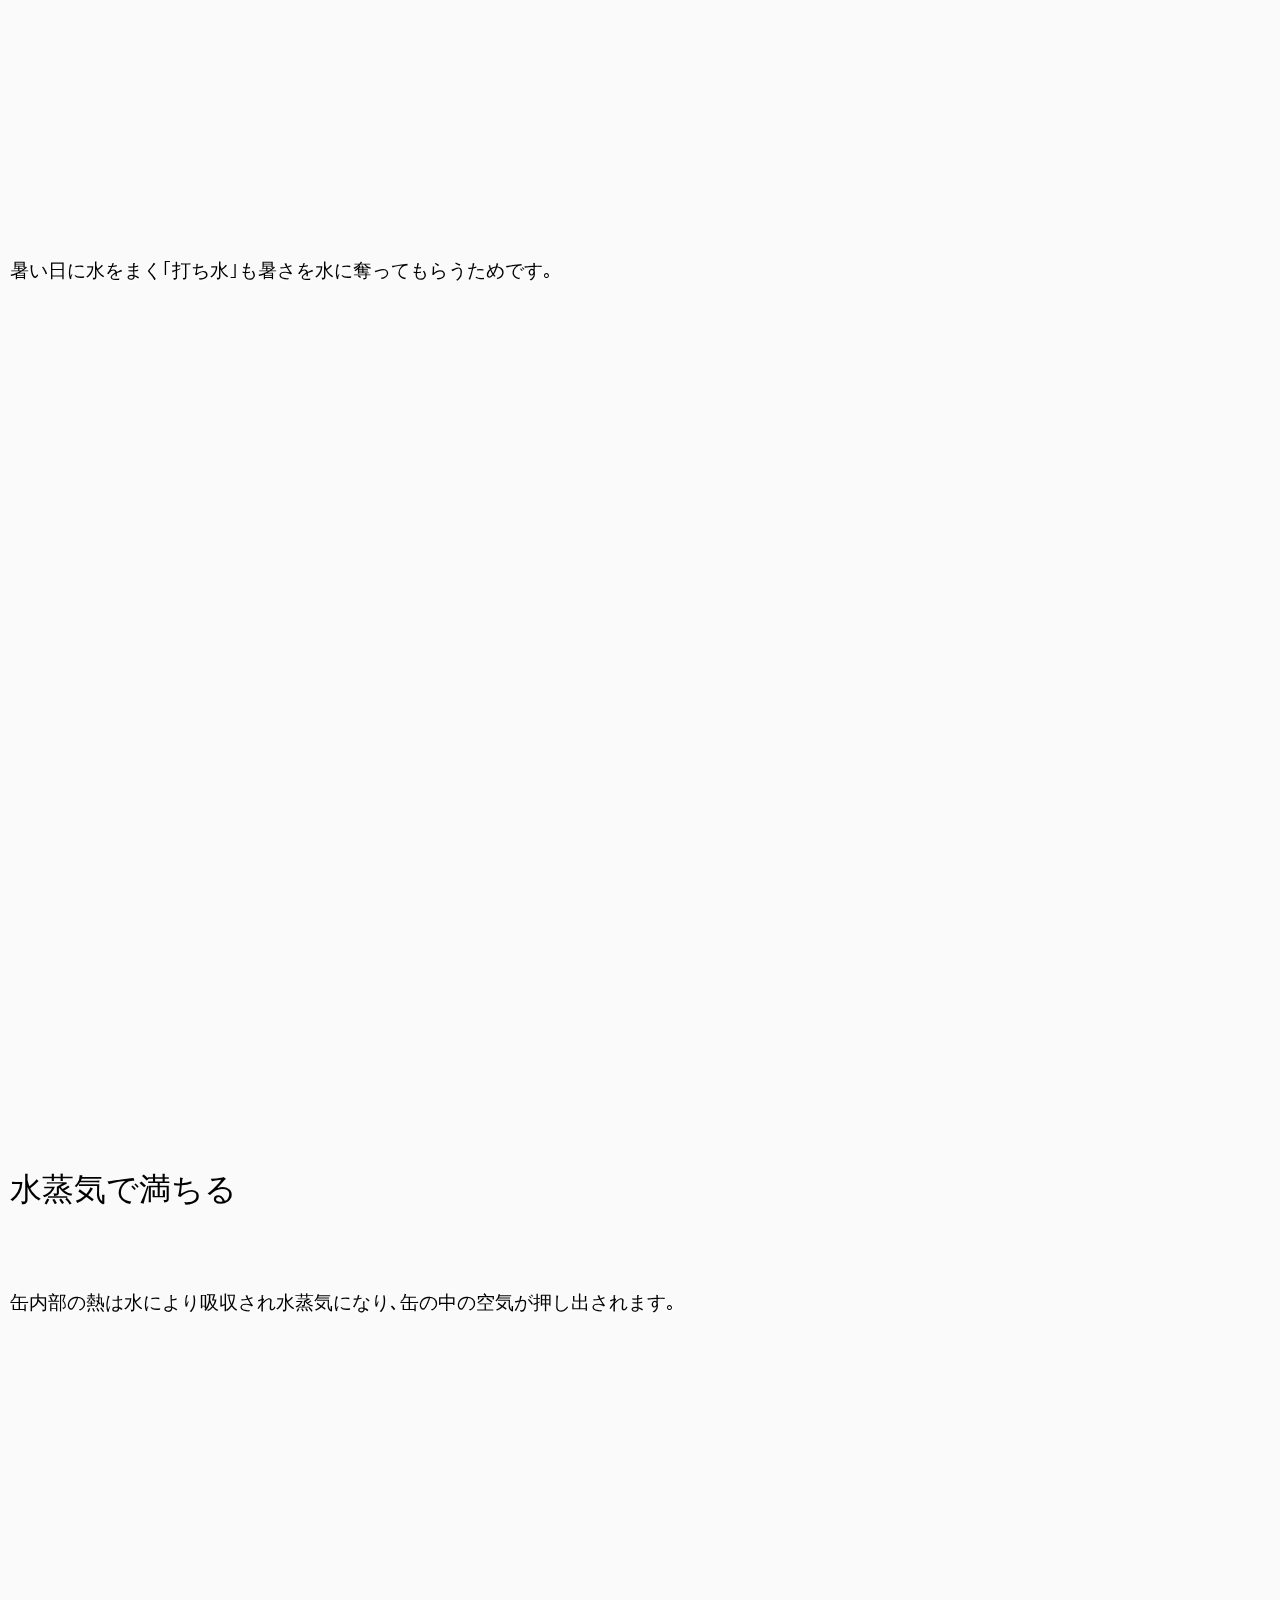
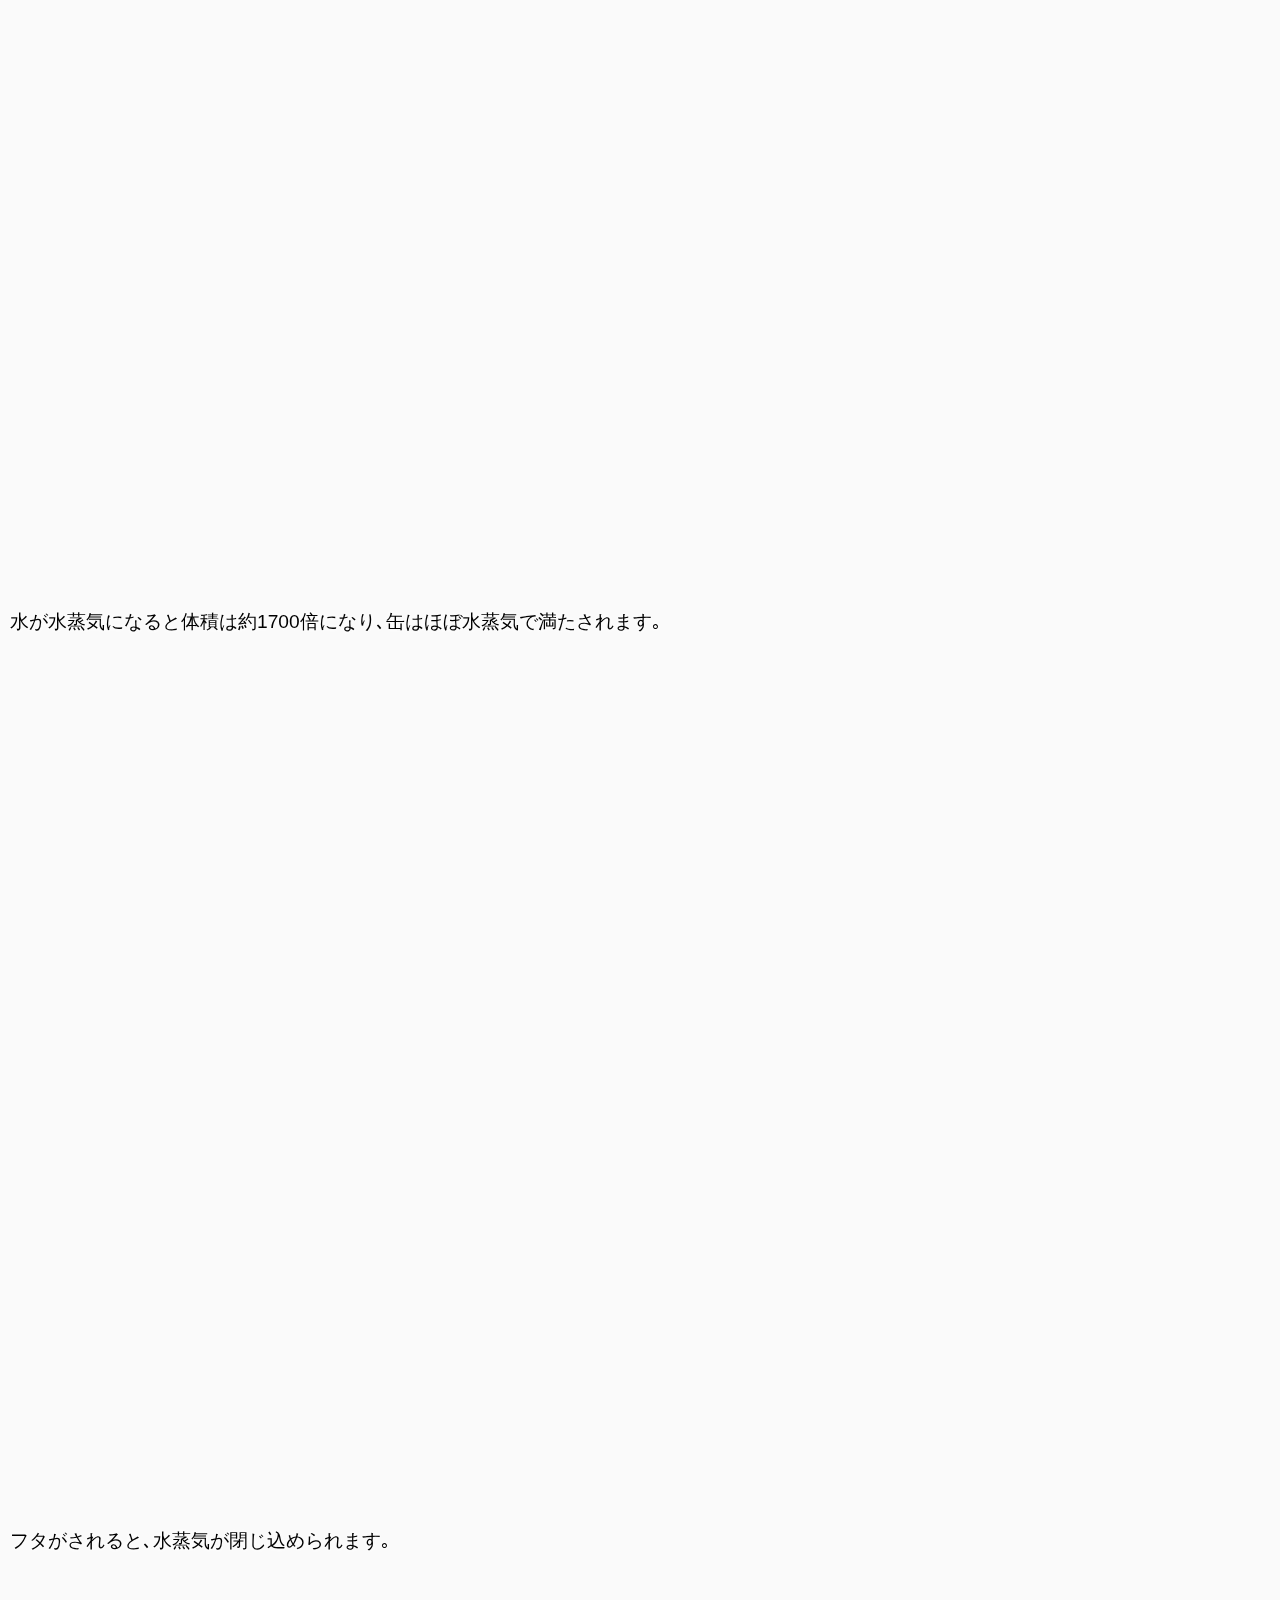
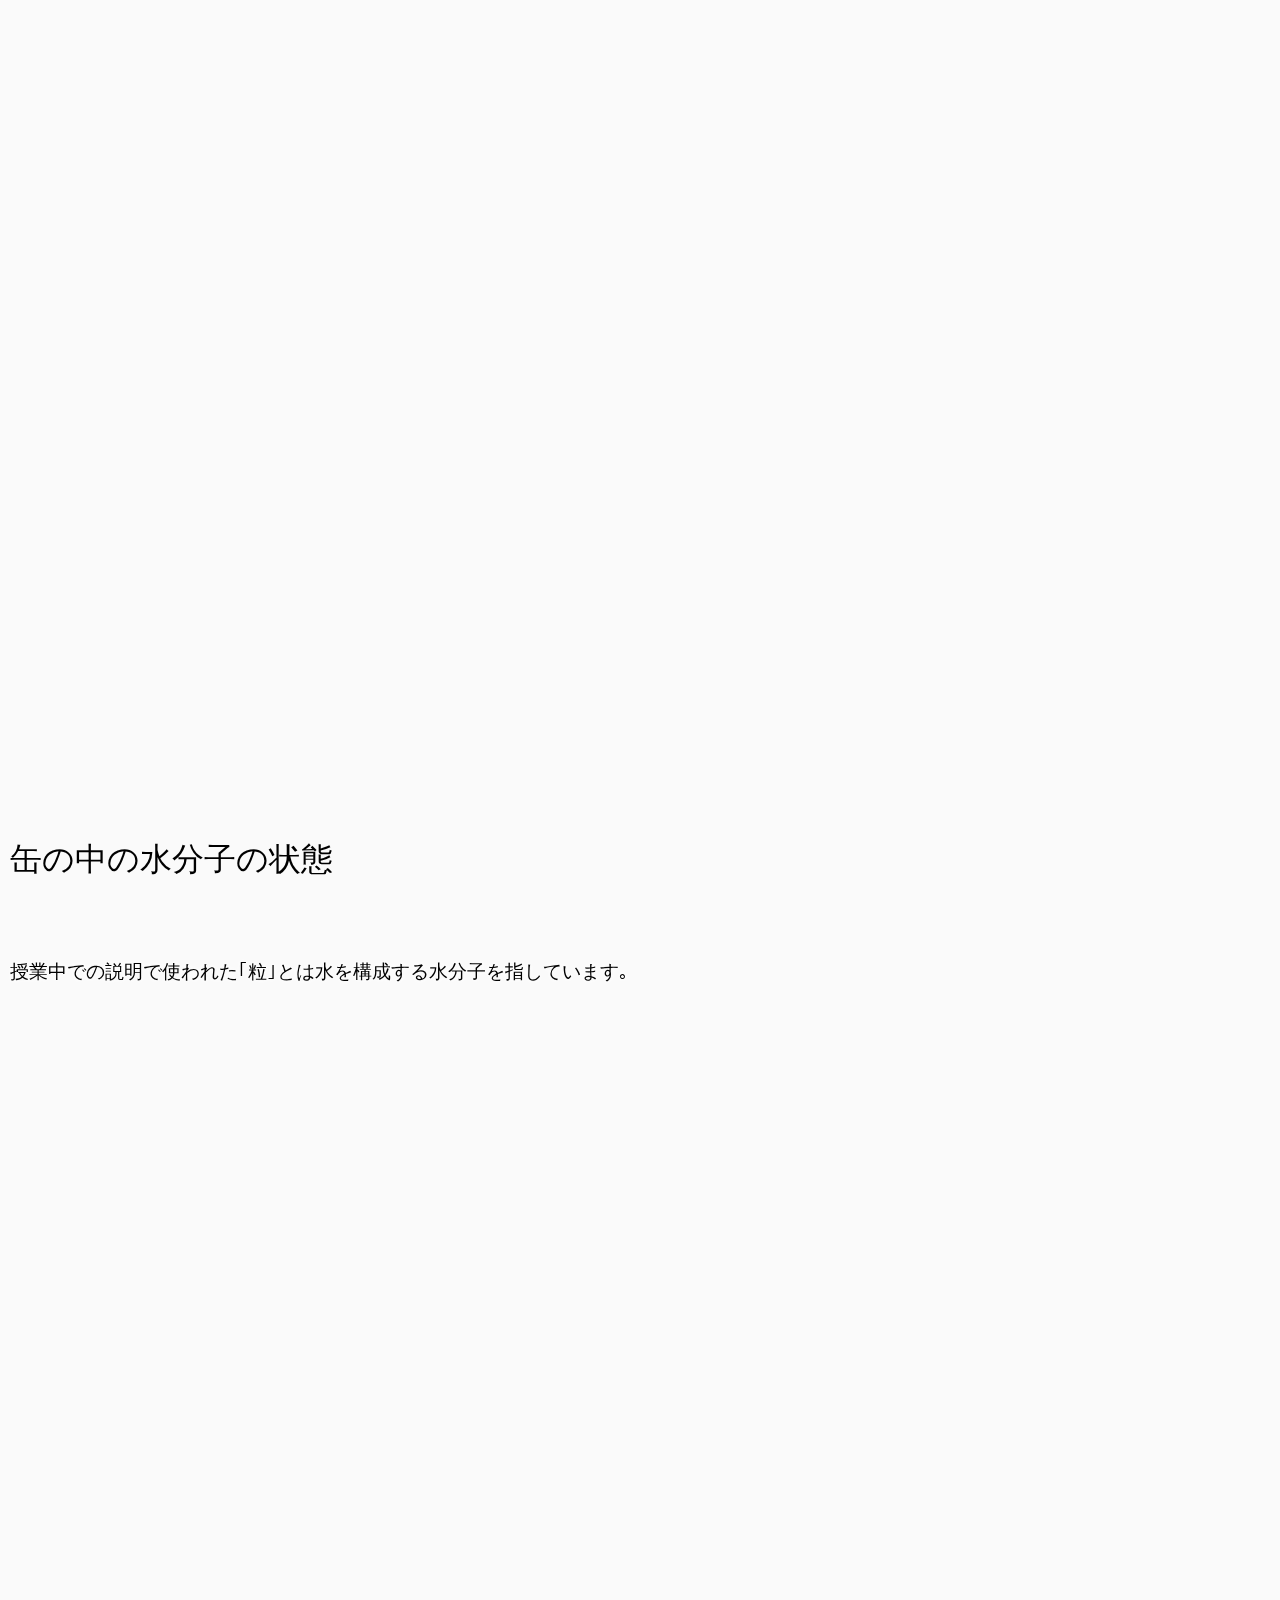
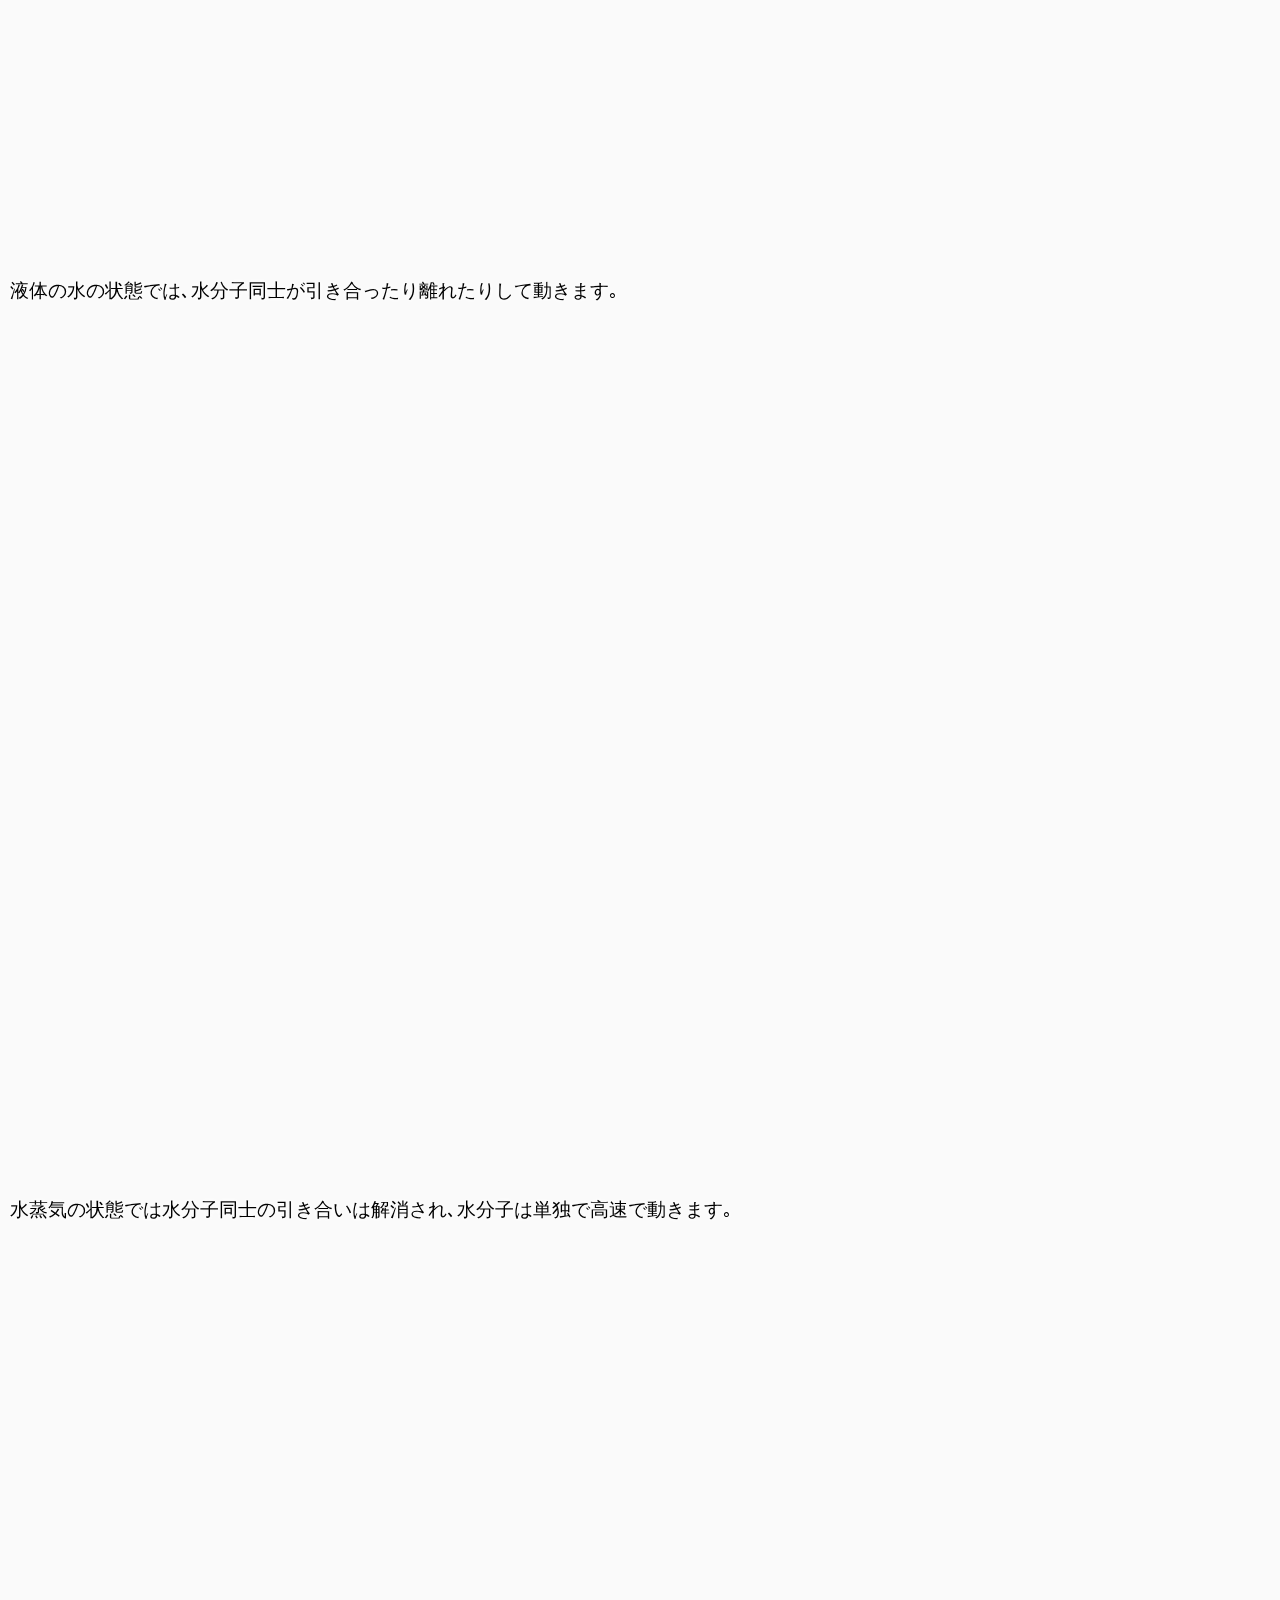
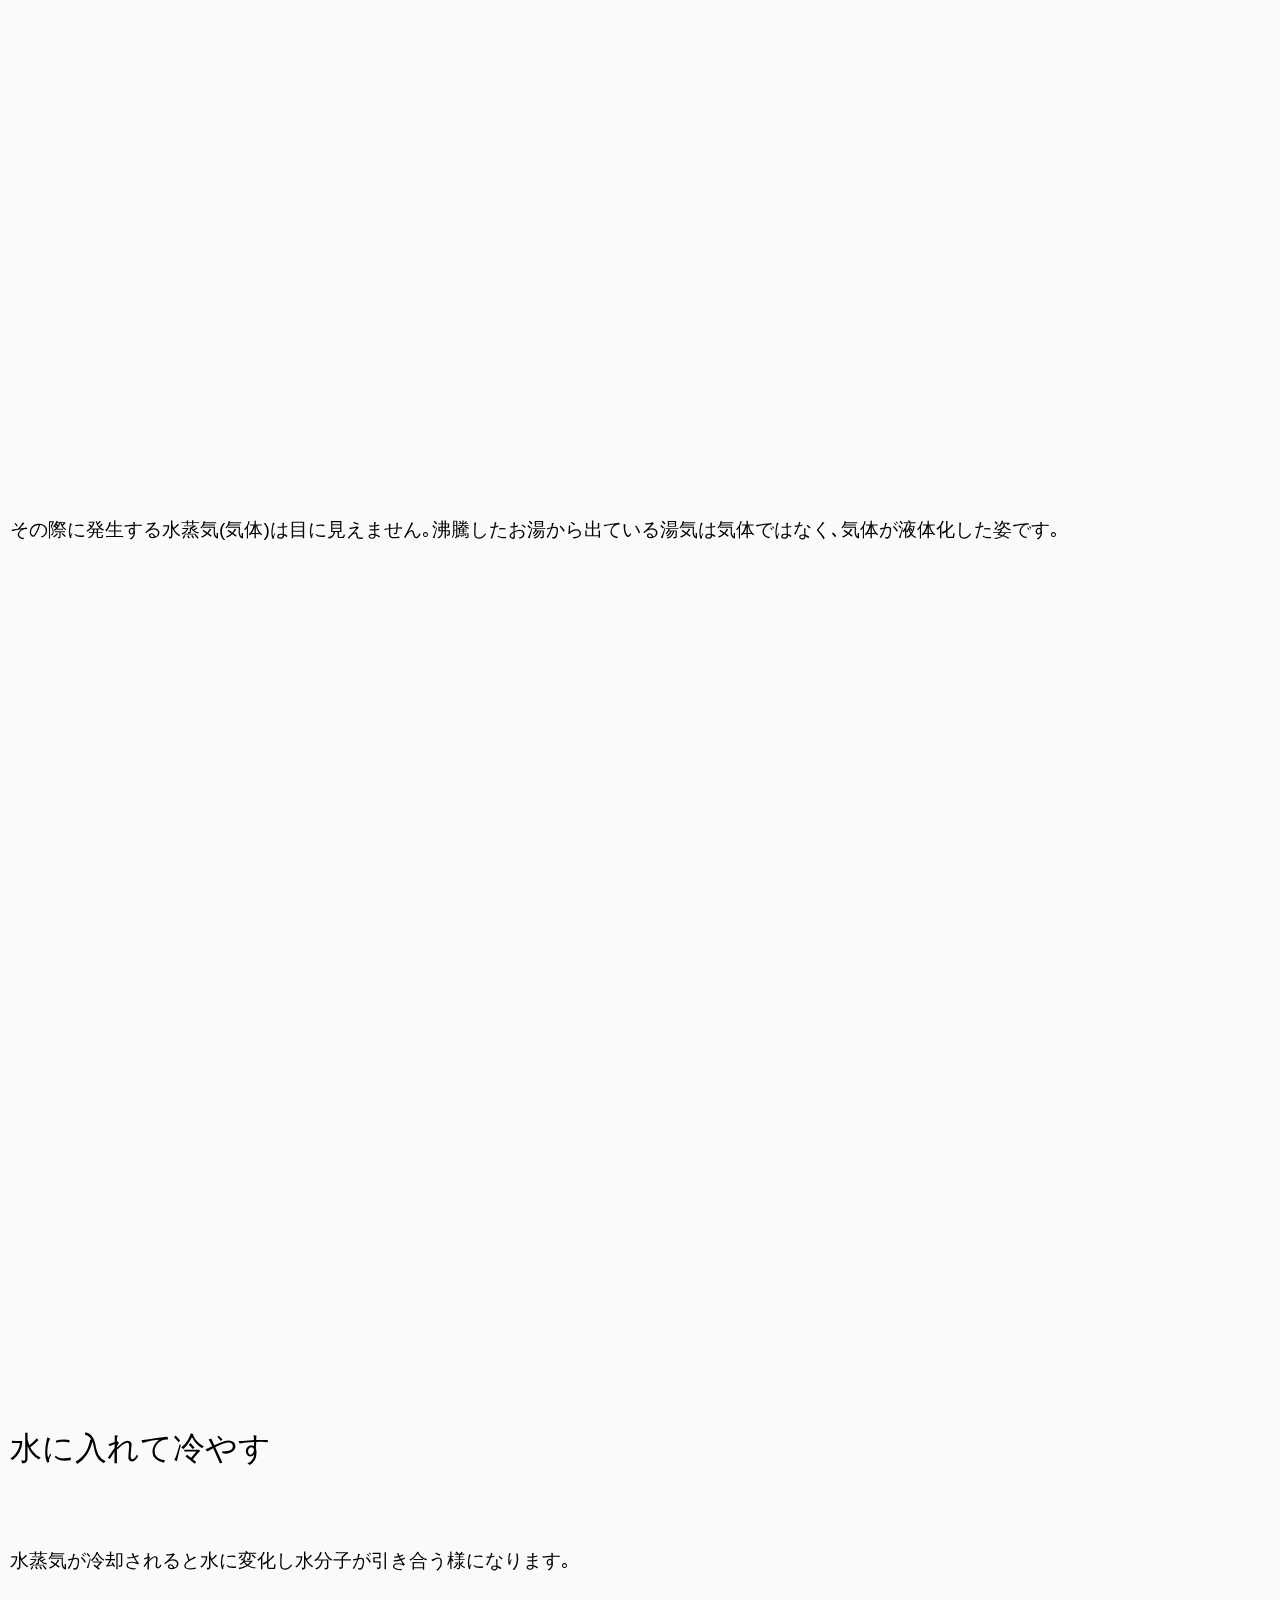
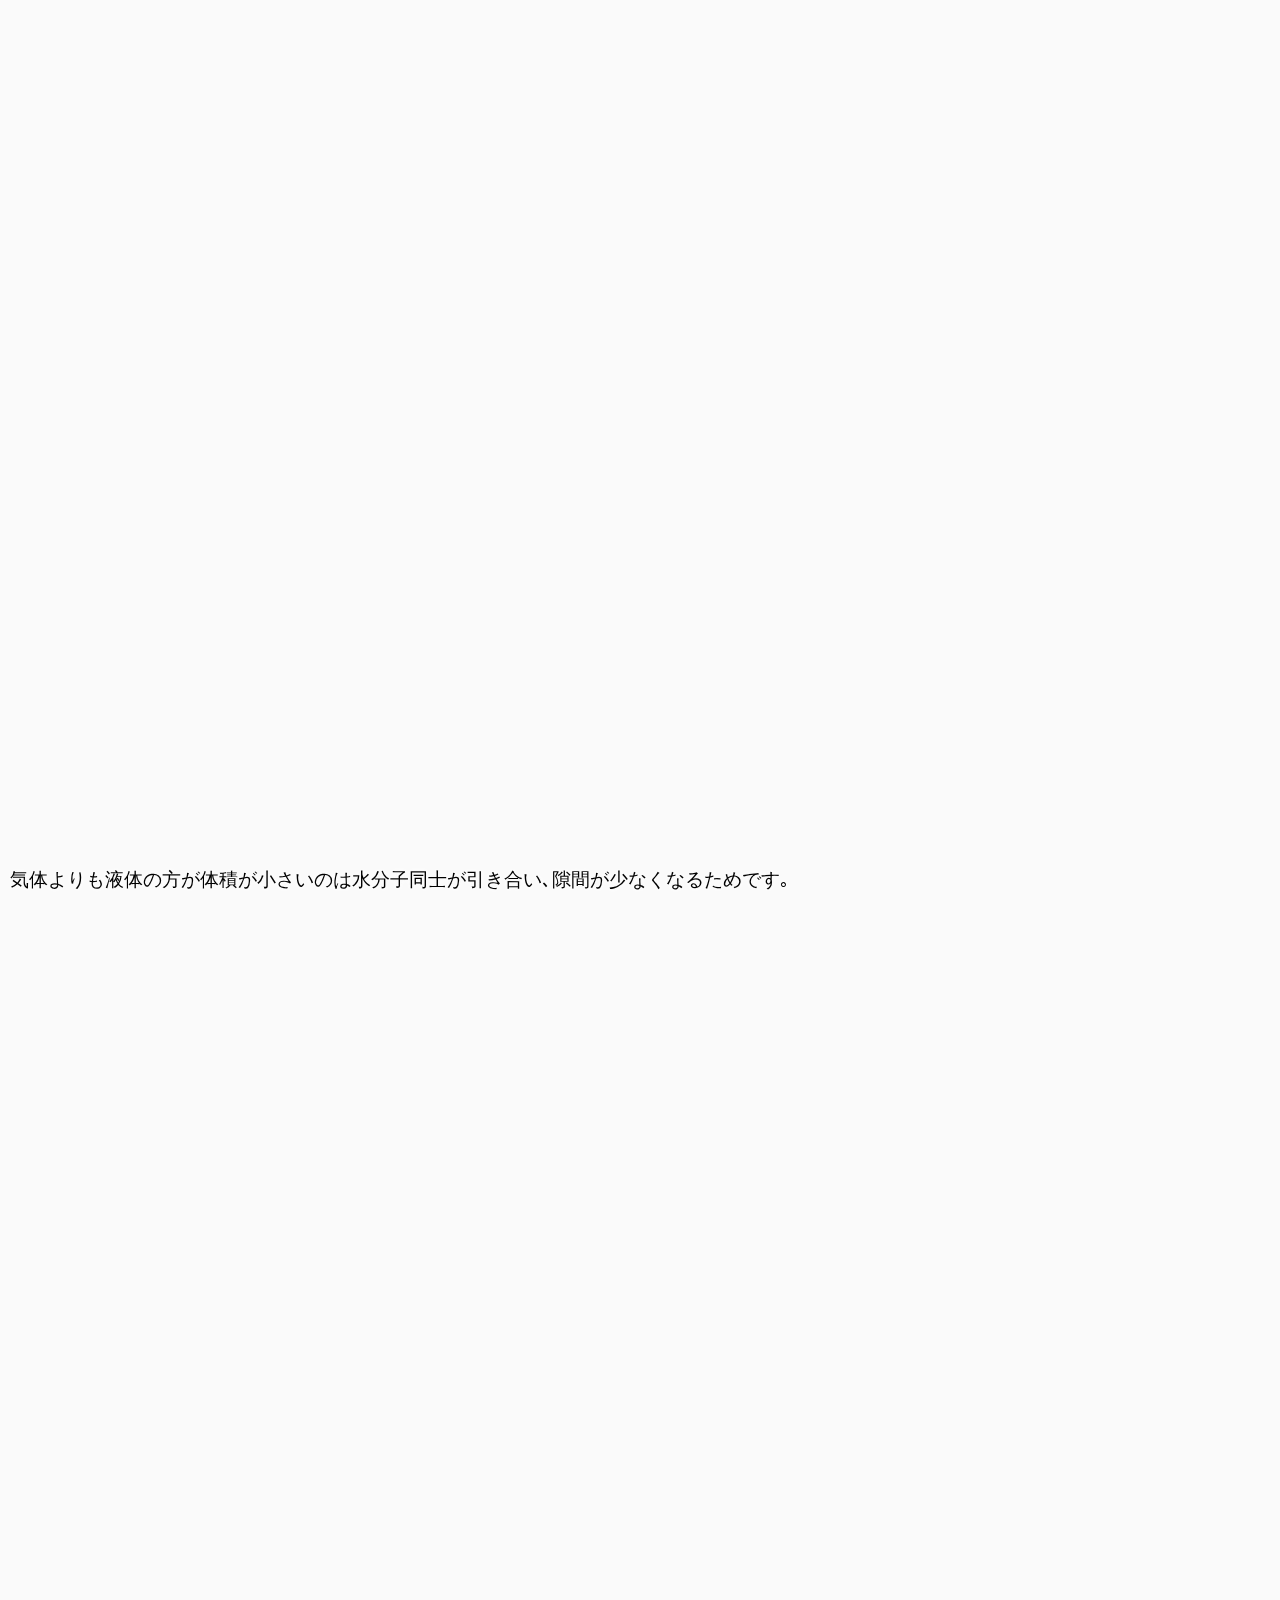
==== commit 4867770b: "Add files via upload" ====
--- a/report202502/index.html
+++ b/report202502/index.html
@@ -167,22 +167,24 @@
             </div>
         </div>
         <div class="margin"></div>
-        <div id="content26">
-            <p>
-                <span id="myname"></span><br>
-                <span class="mymail" id="mymail"><img src="medias/mail.svg"></span><br>
-                このWebサイトは自身で制作し公開しています｡<br>
-                <br>
-                関連リンク<br>
-                <a href="https://eye-h.co.jp/column/health/396/" target="_blank" rel="noopener noreferrer">eye-h.co.jp/column/health/396/</a><br>
-                <a href="https://www2.nhk.or.jp/school/watch/bangumi/?das_id=D0005110107_00000" target="_blank" rel="noopener noreferrer">www2.nhk.or.jp/school/watch/bangumi/?das_id=D0005110107_00000</a><br>
-                <a href="https://water.okayama.jp/soshiki/kikaku_somu/kids/seishitsu/2/208.html" target="_blank" rel="noopener noreferrer">water.okayama.jp/soshiki/kikaku_somu/kids/seishitsu/2/208.html</a><br>
-                <a href="https://tma.main.jp/science/liquid2gas.php" target="_blank" rel="noopener noreferrer">tma.main.jp/science/liquid2gas.php</a><br>
-                <a href="https://mathwords.net/suijoki" target="_blank" rel="noopener noreferrer">mathwords.net/suijoki</a><br>
-                <a href="https://www.samco.co.jp/company/primer/2018/05/vacuum2.php" target="_blank" rel="noopener noreferrer">www.samco.co.jp/company/primer/2018/05/vacuum2.php</a><br>
-                <br>
-                <img class="qrcode" src="medias/QR.png">
-            </p>
+        <div>
+            <div id="content26">
+                <p>
+                    <span id="myname"></span><br>
+                    <span class="mymail" id="mymail"><img src="medias/mail.svg"></span><br>
+                    このWebサイトは自身で制作し公開しています｡<br>
+                    <br>
+                    関連リンク<br>
+                    <a href="https://eye-h.co.jp/column/health/396/" target="_blank" rel="noopener noreferrer">eye-h.co.jp/column/health/396/</a><br>
+                    <a href="https://www2.nhk.or.jp/school/watch/bangumi/?das_id=D0005110107_00000" target="_blank" rel="noopener noreferrer">www2.nhk.or.jp/school/watch/bangumi/?das_id=D0005110107_00000</a><br>
+                    <a href="https://water.okayama.jp/soshiki/kikaku_somu/kids/seishitsu/2/208.html" target="_blank" rel="noopener noreferrer">water.okayama.jp/soshiki/kikaku_somu/kids/seishitsu/2/208.html</a><br>
+                    <a href="https://tma.main.jp/science/liquid2gas.php" target="_blank" rel="noopener noreferrer">tma.main.jp/science/liquid2gas.php</a><br>
+                    <a href="https://mathwords.net/suijoki" target="_blank" rel="noopener noreferrer">mathwords.net/suijoki</a><br>
+                    <a href="https://www.samco.co.jp/company/primer/2018/05/vacuum2.php" target="_blank" rel="noopener noreferrer">www.samco.co.jp/company/primer/2018/05/vacuum2.php</a><br>
+                    <br>
+                    <img class="qrcode" src="medias/QR.png">
+                </p>
+            </div>
         </div>
     </span>
     <script src="animetion.js"></script>
--- a/report202502/contents.css
+++ b/report202502/contents.css
@@ -5,13 +5,14 @@
 .contents div div p{
     position: sticky;
     top: calc(25px + 50px);
+    text-shadow: 0 0 4px rgb(250, 250, 250), 0 0 4px rgb(250, 250, 250), 0 0 4px rgb(250, 250, 250);
 
 }
 .contents div h1{
     position: sticky;
-    top: calc(25px);
+    top: 25px;
     margin: 10px;
-    height: calc(1em + 20px + 35px);
+    height: calc(1em + 20px + 50px);
 }
 .contents div div span{
     width: 100vw;
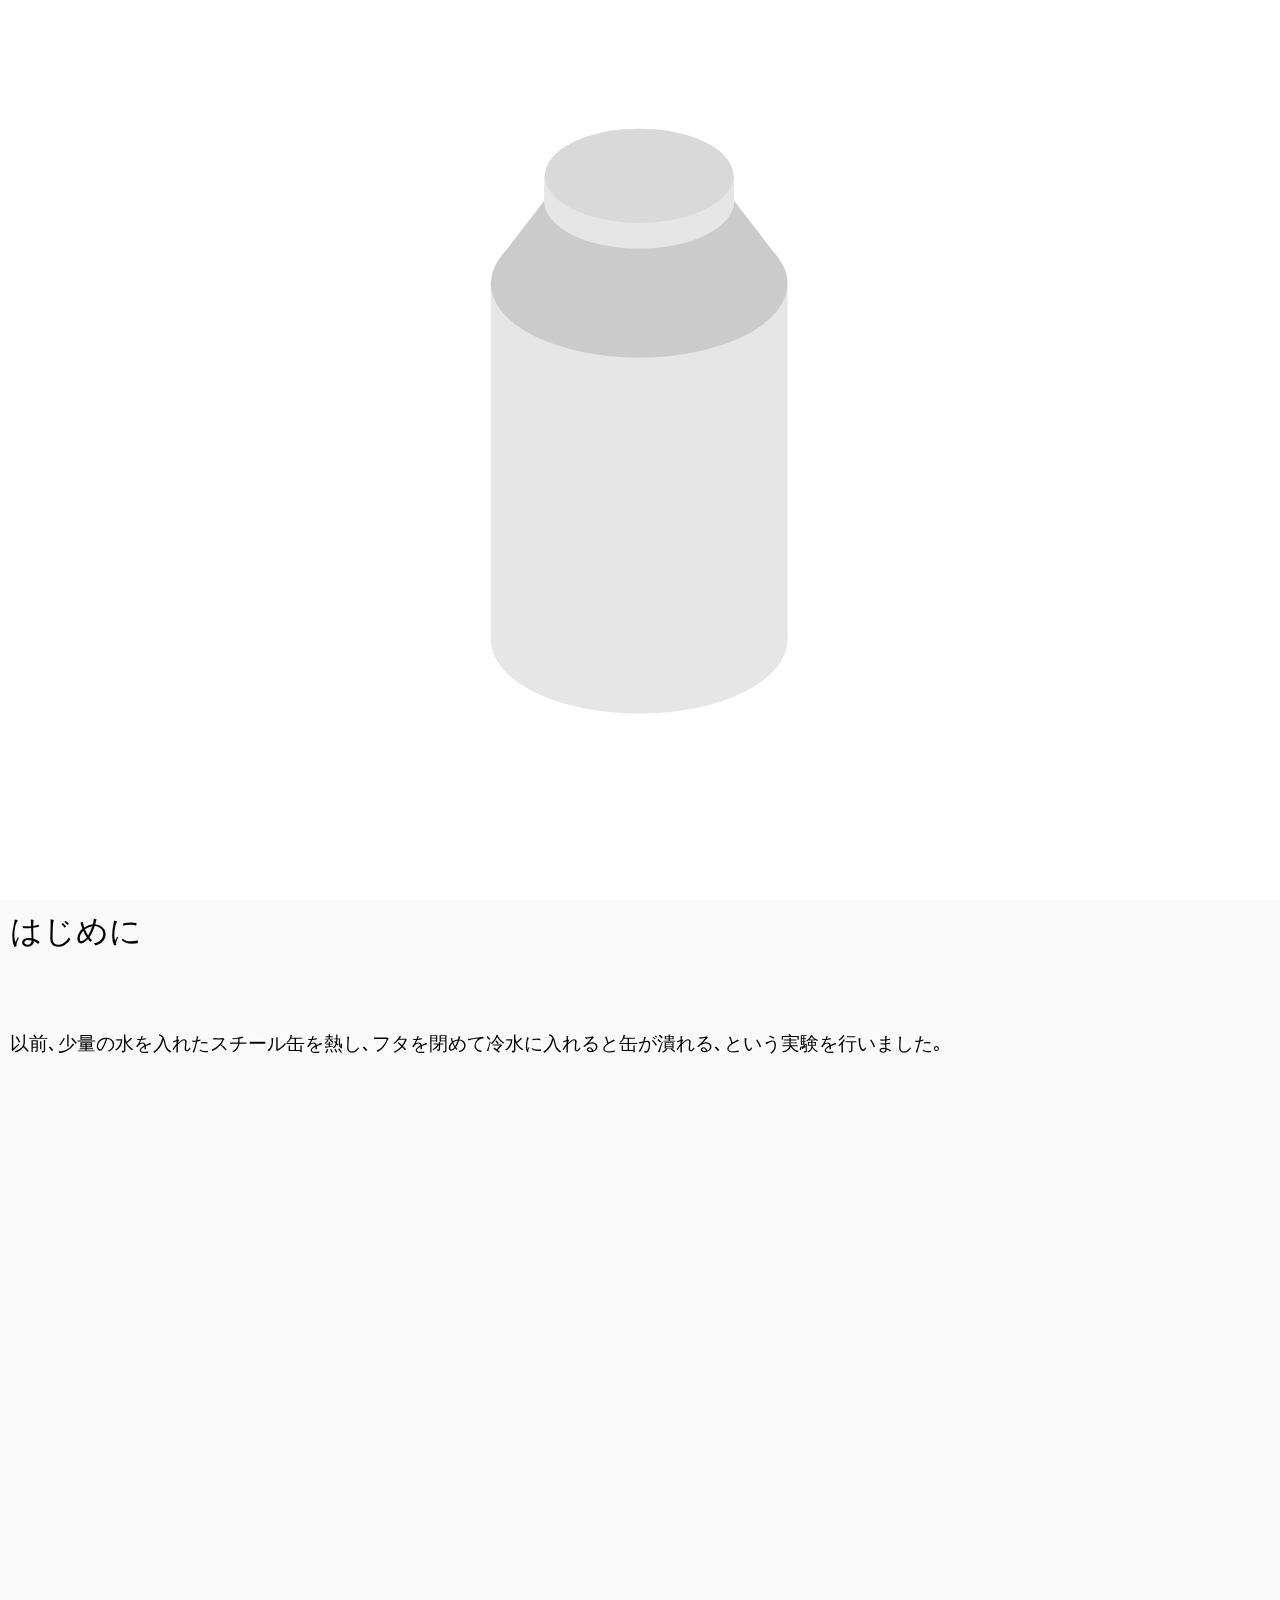
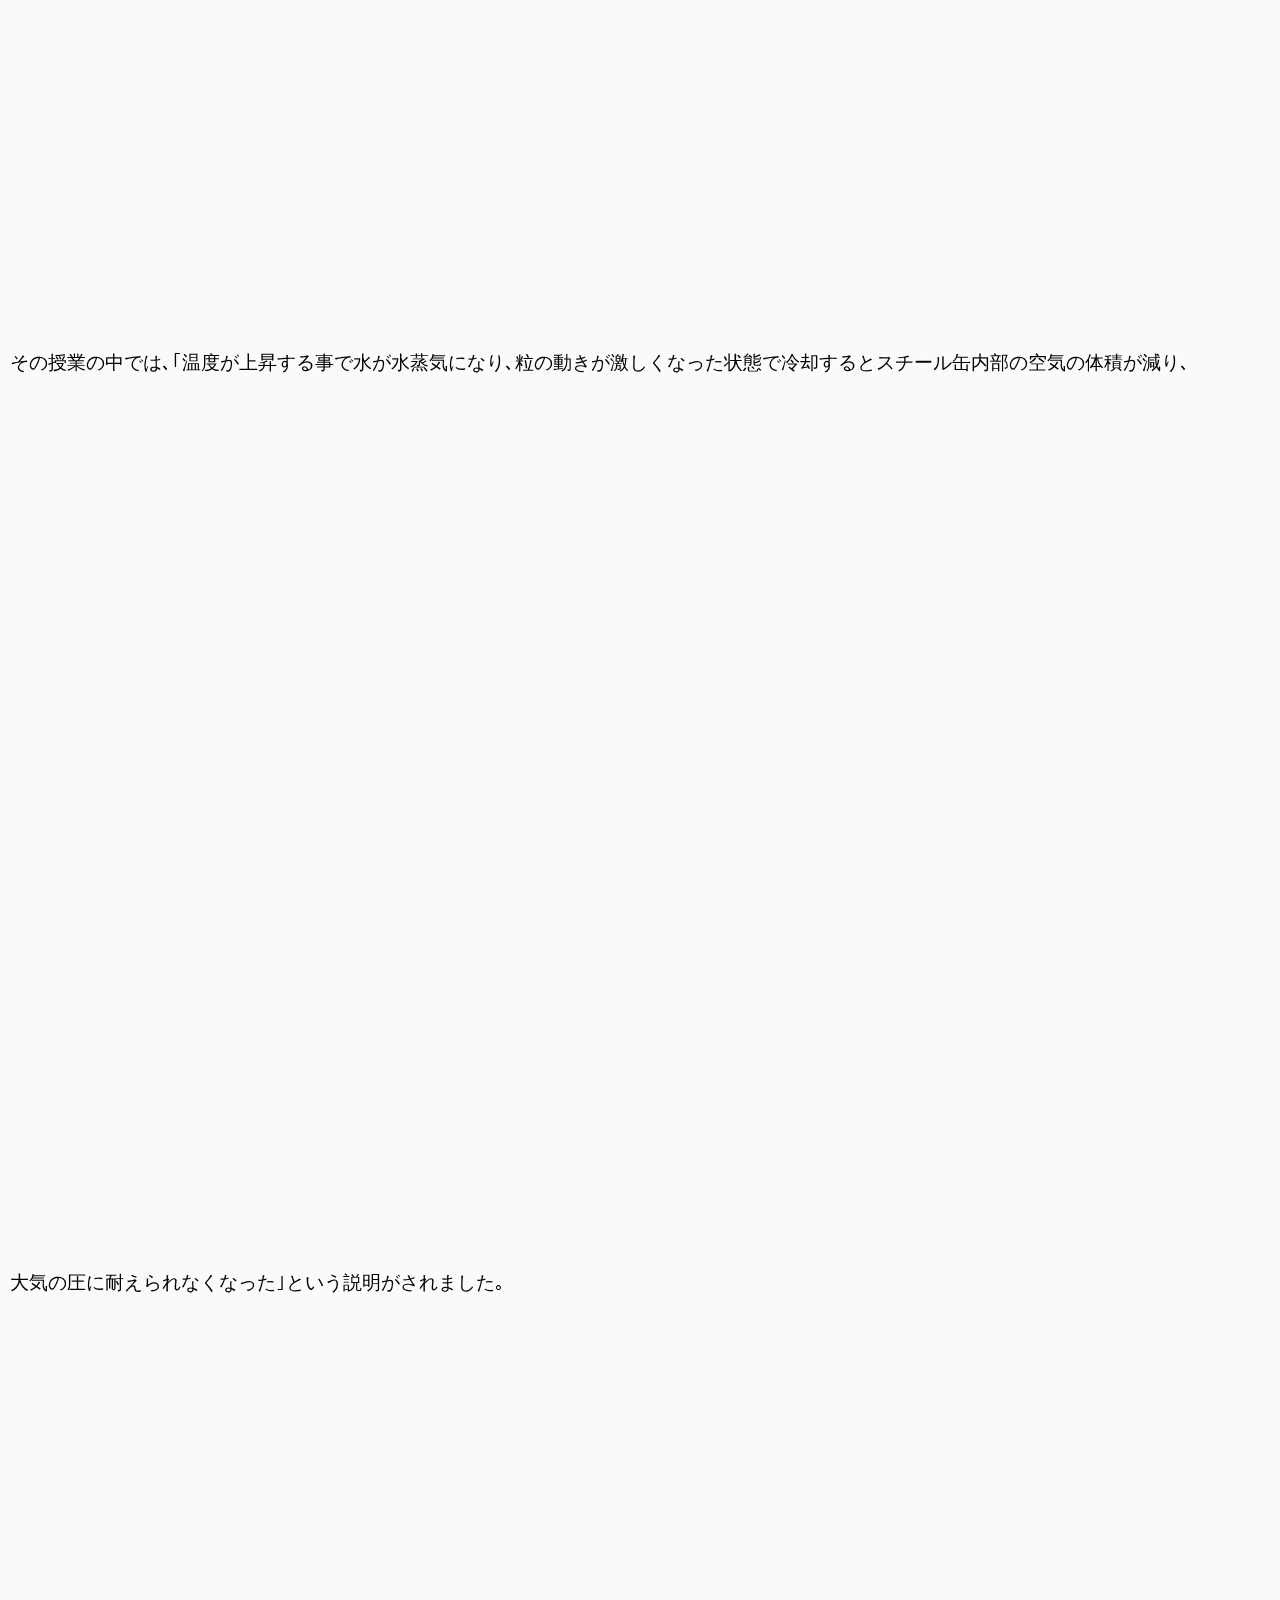
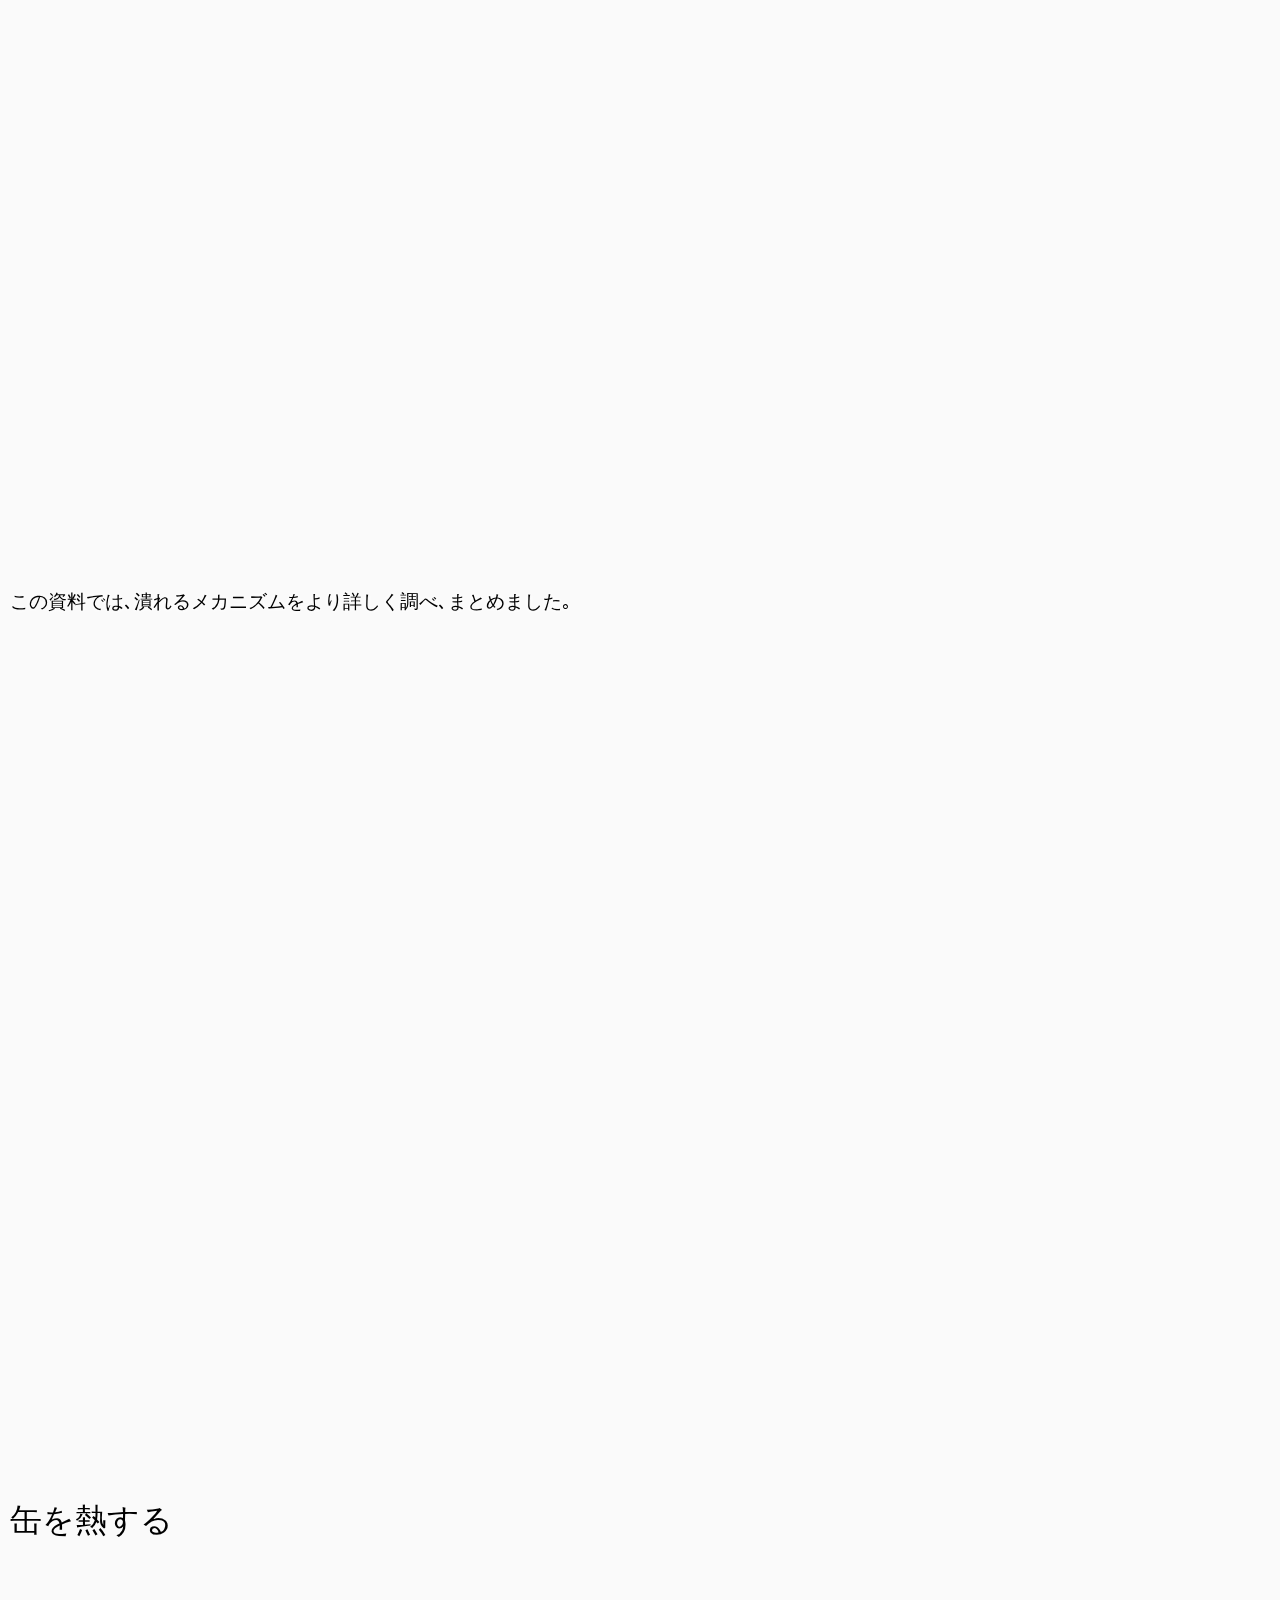
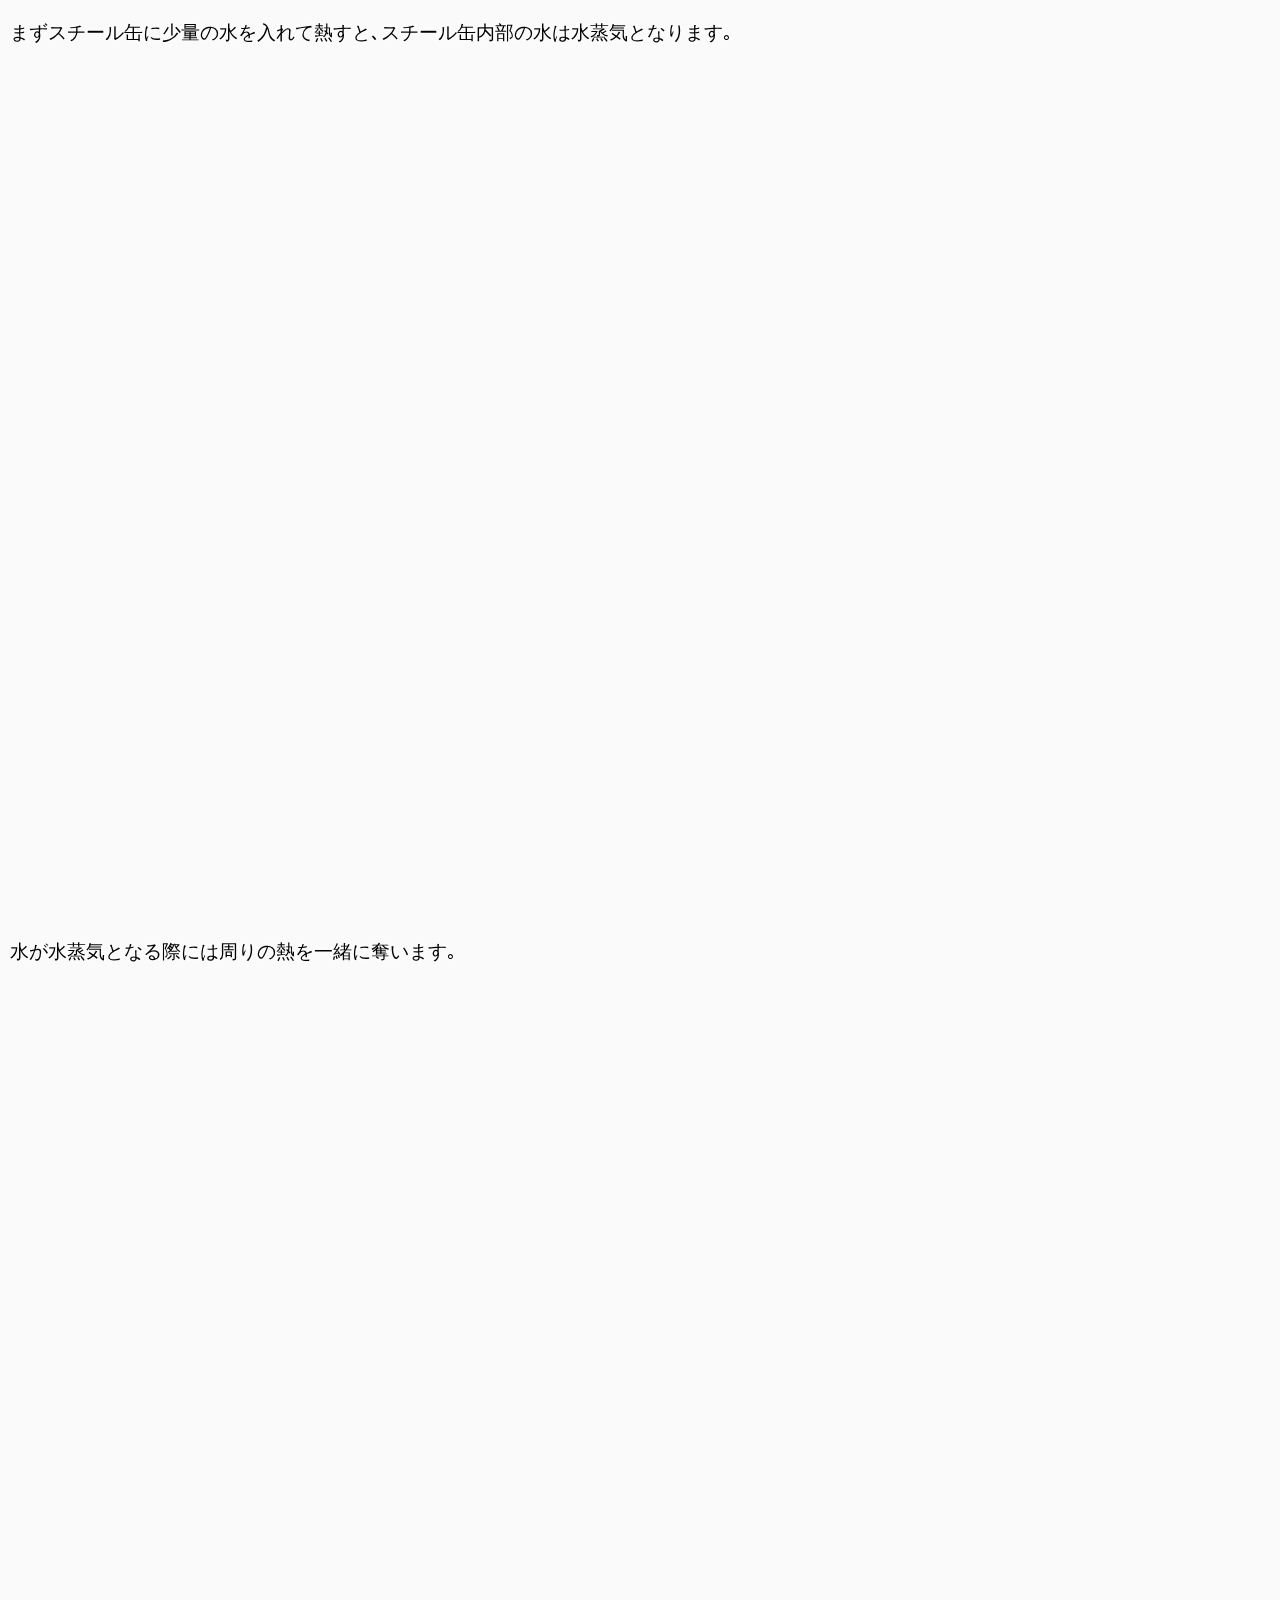
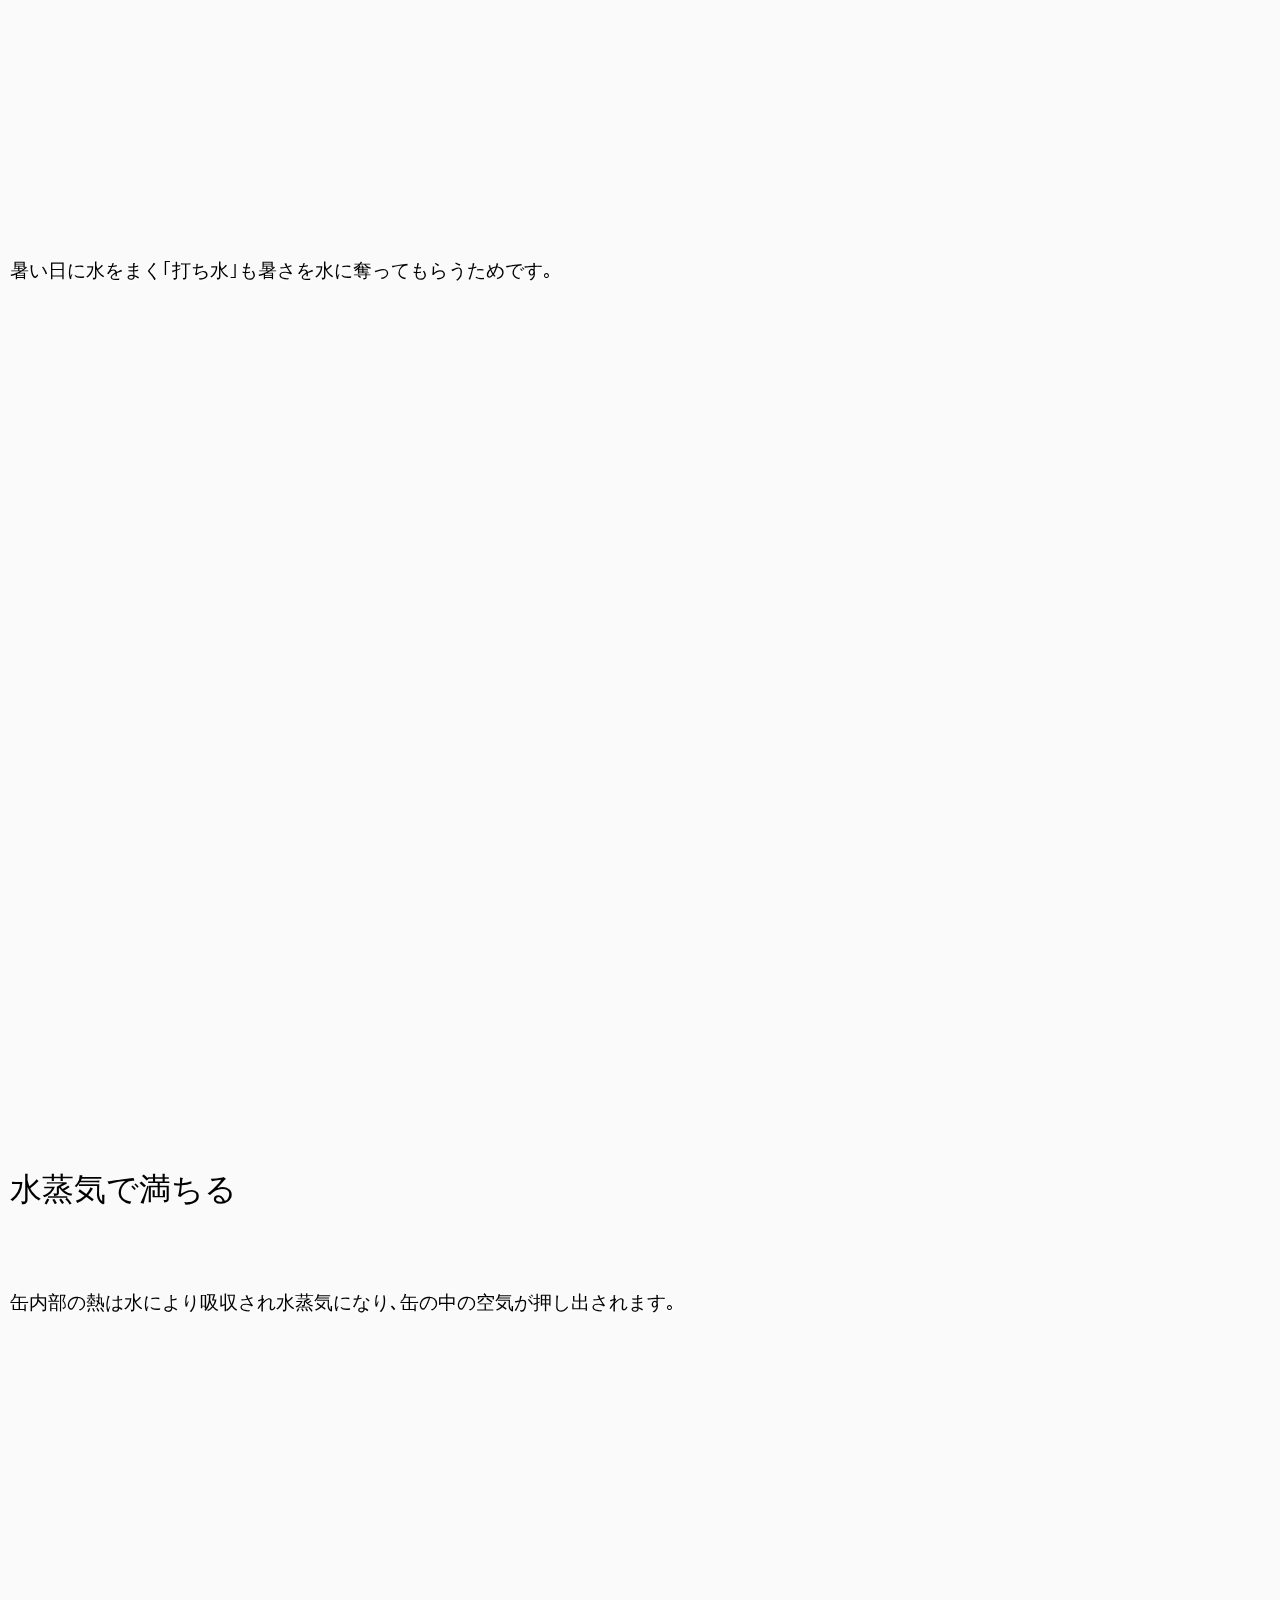
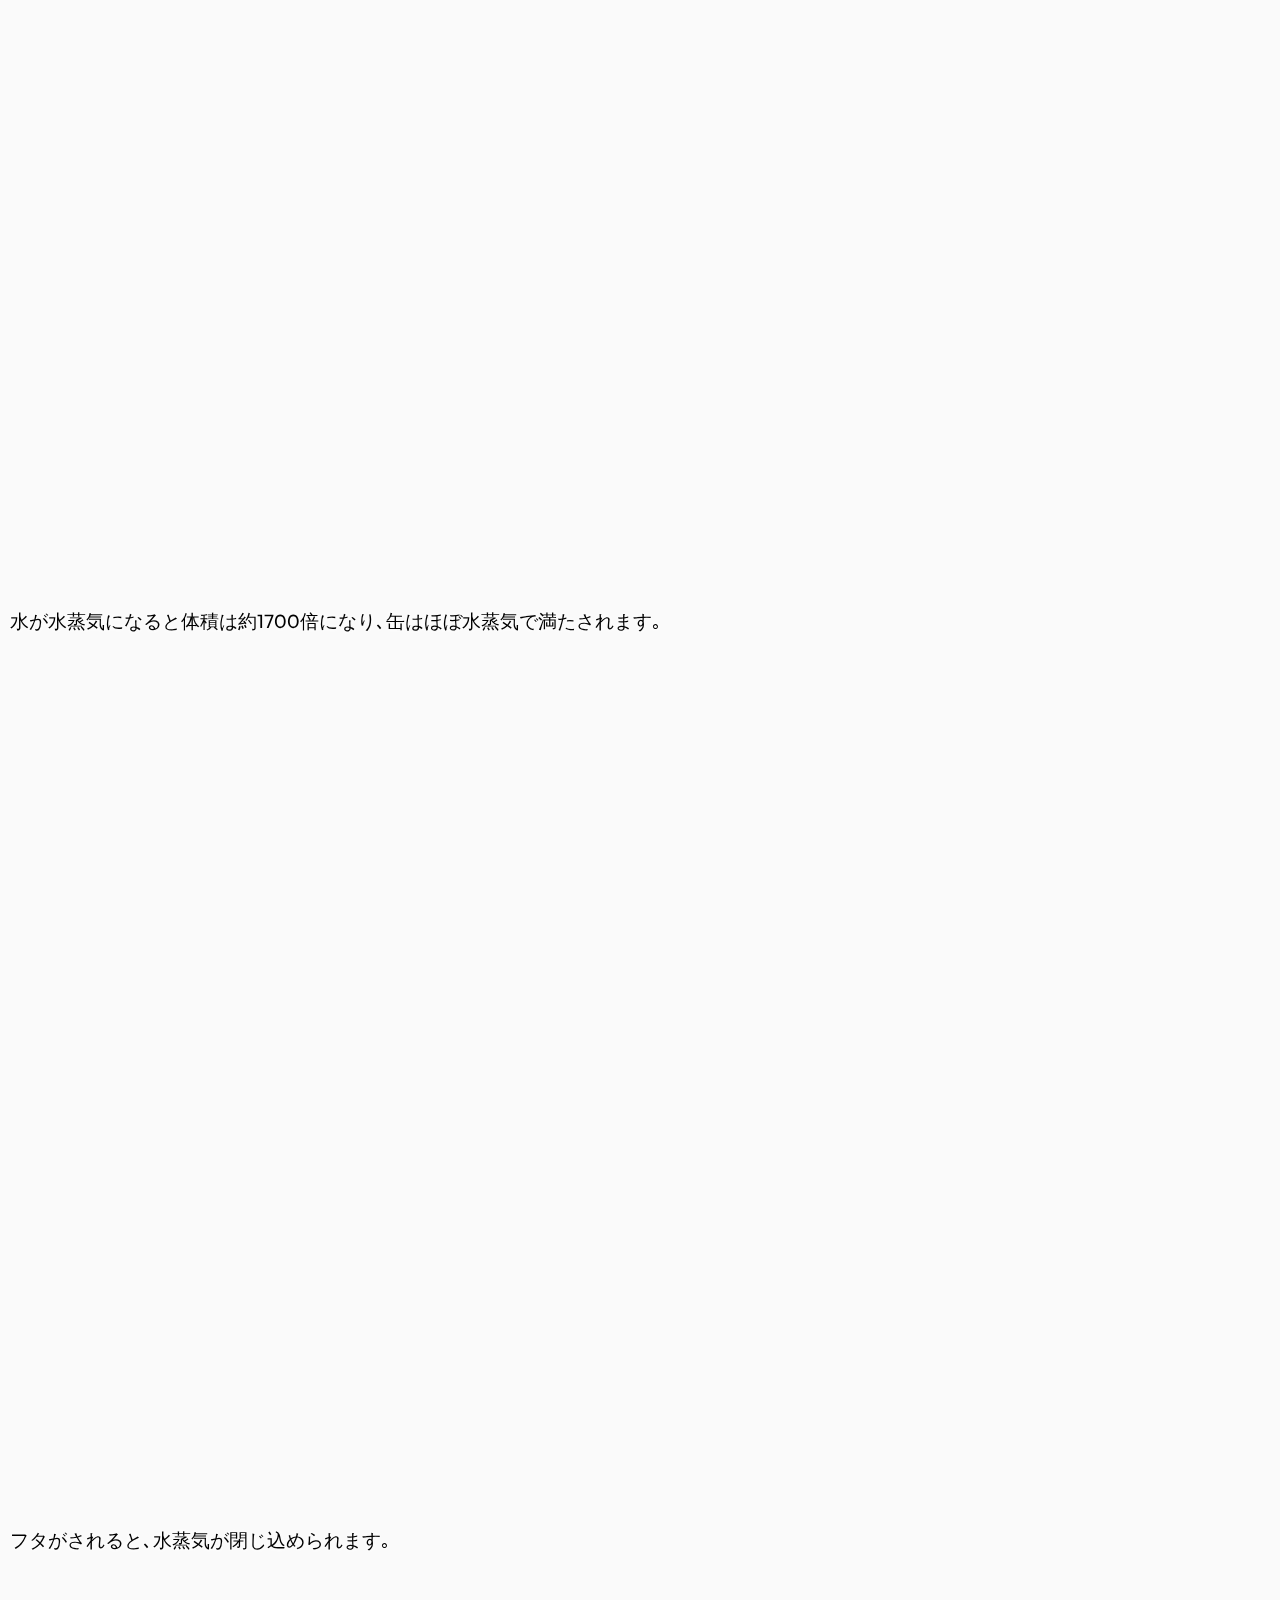
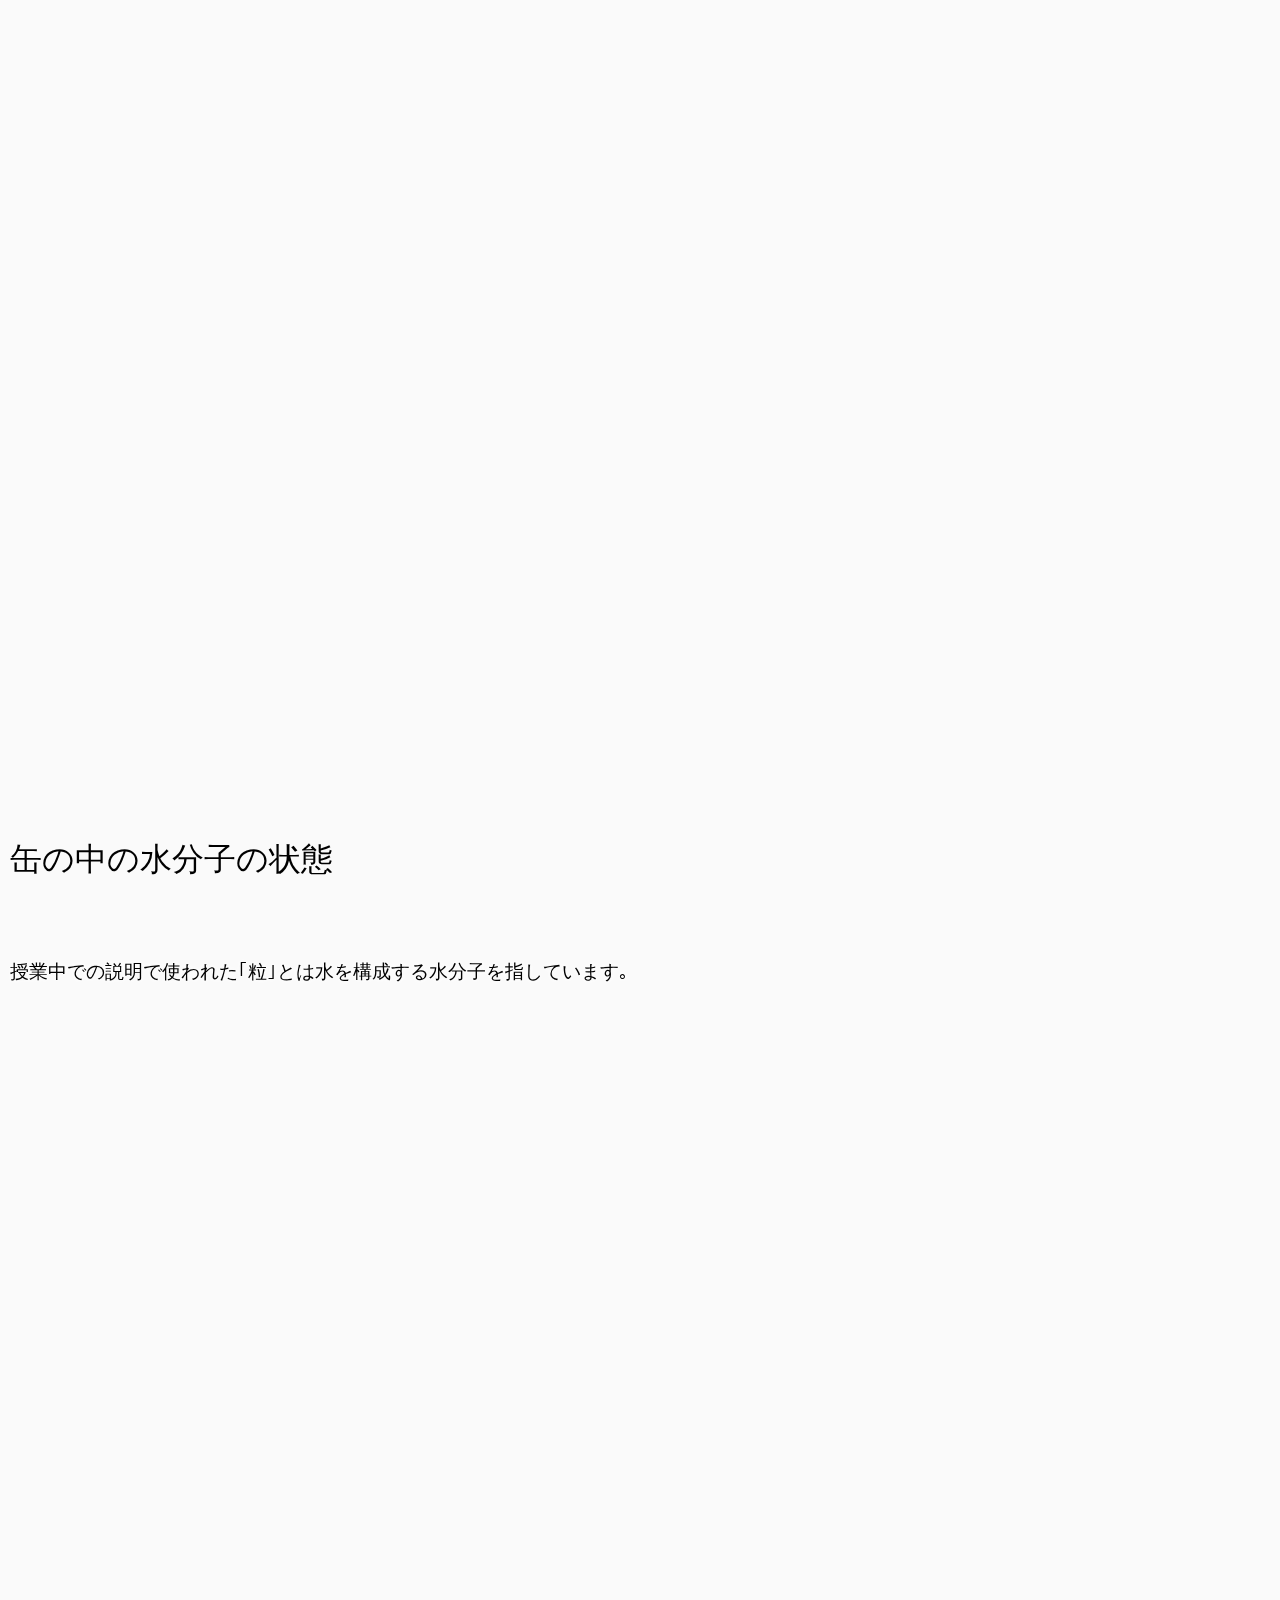
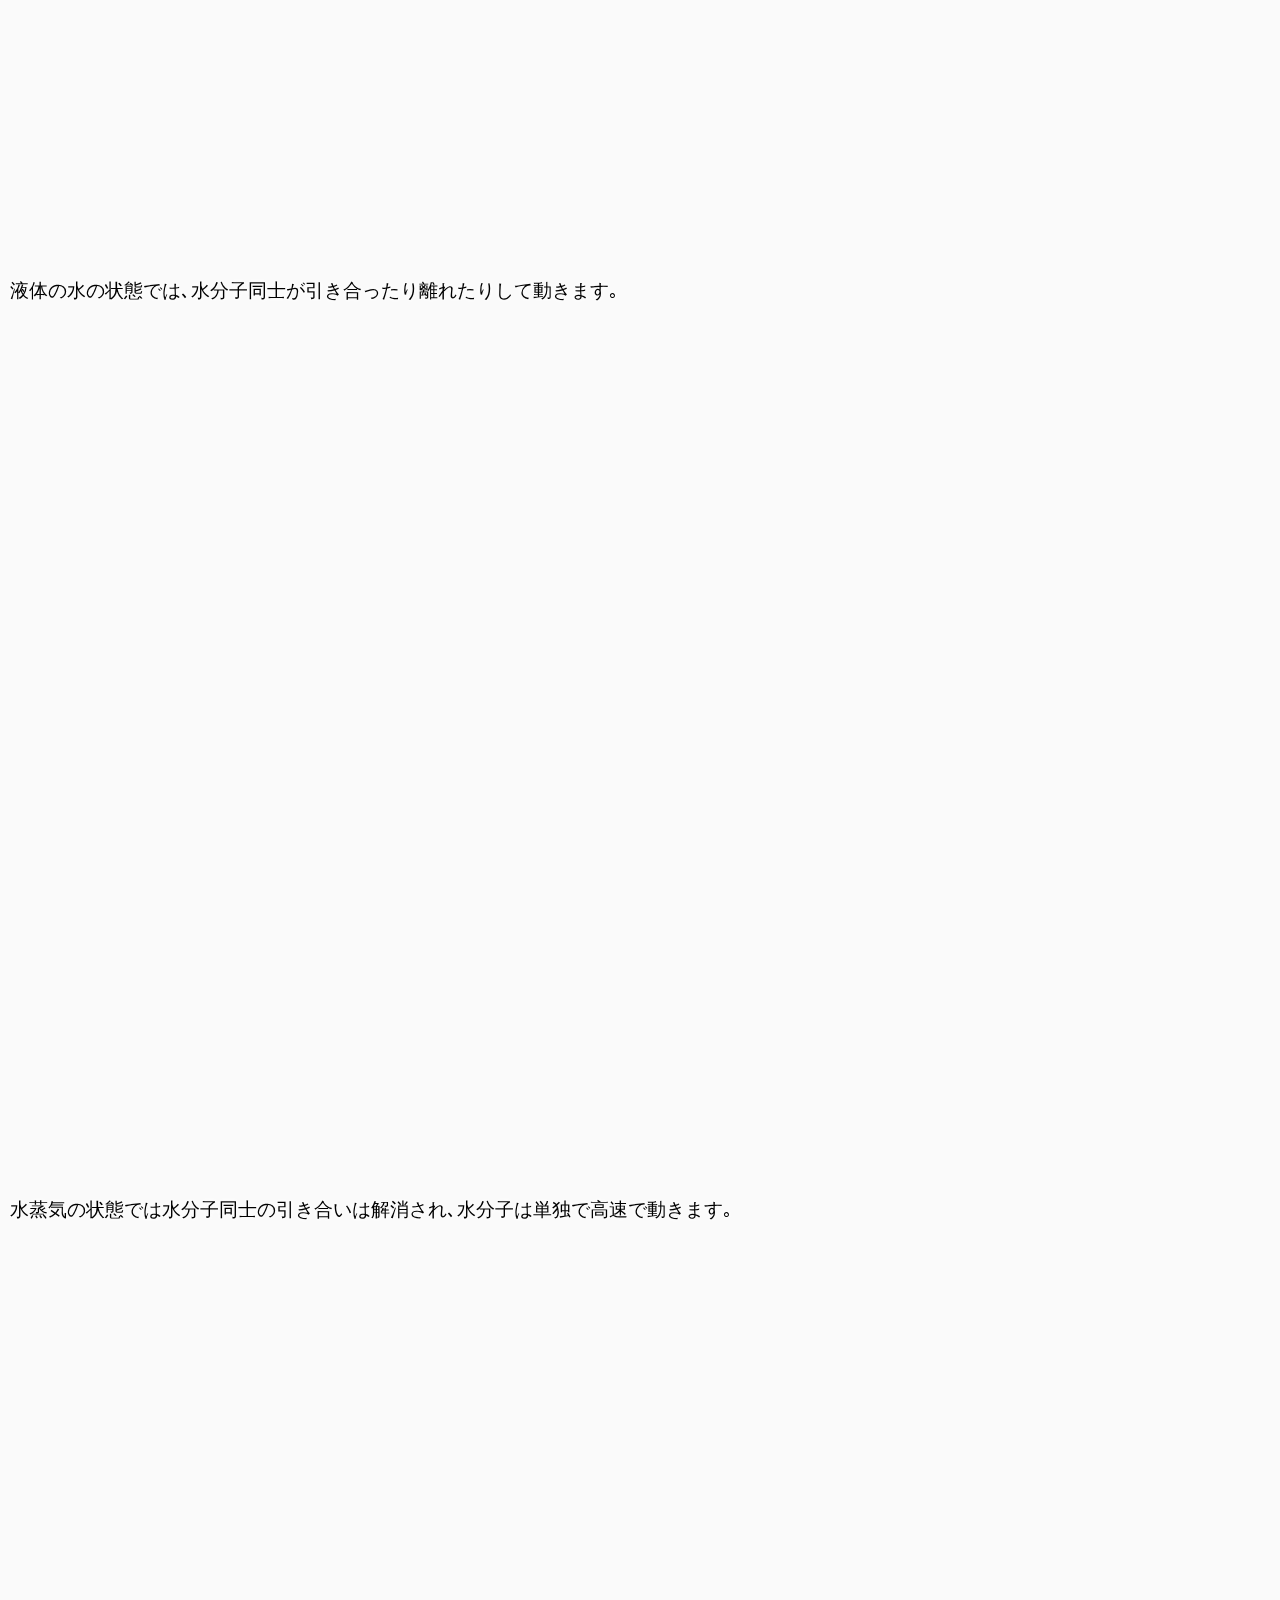
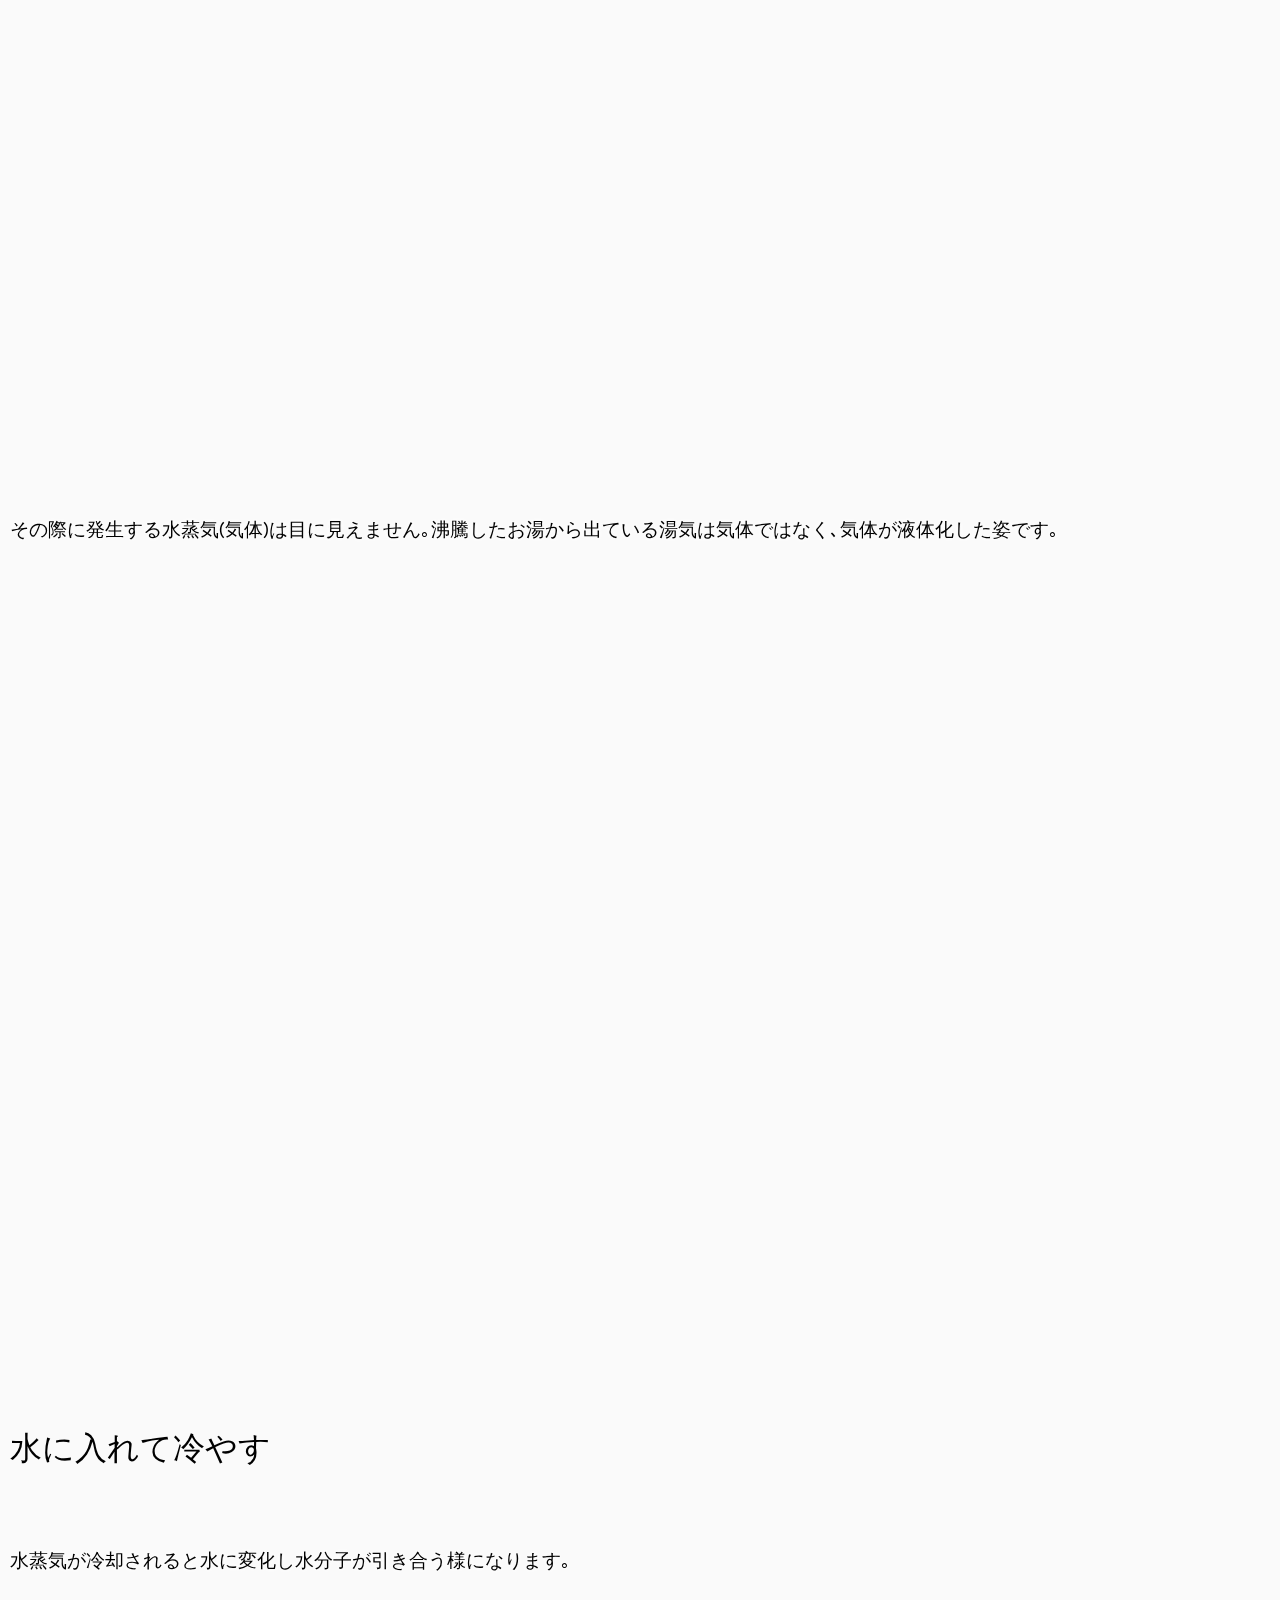
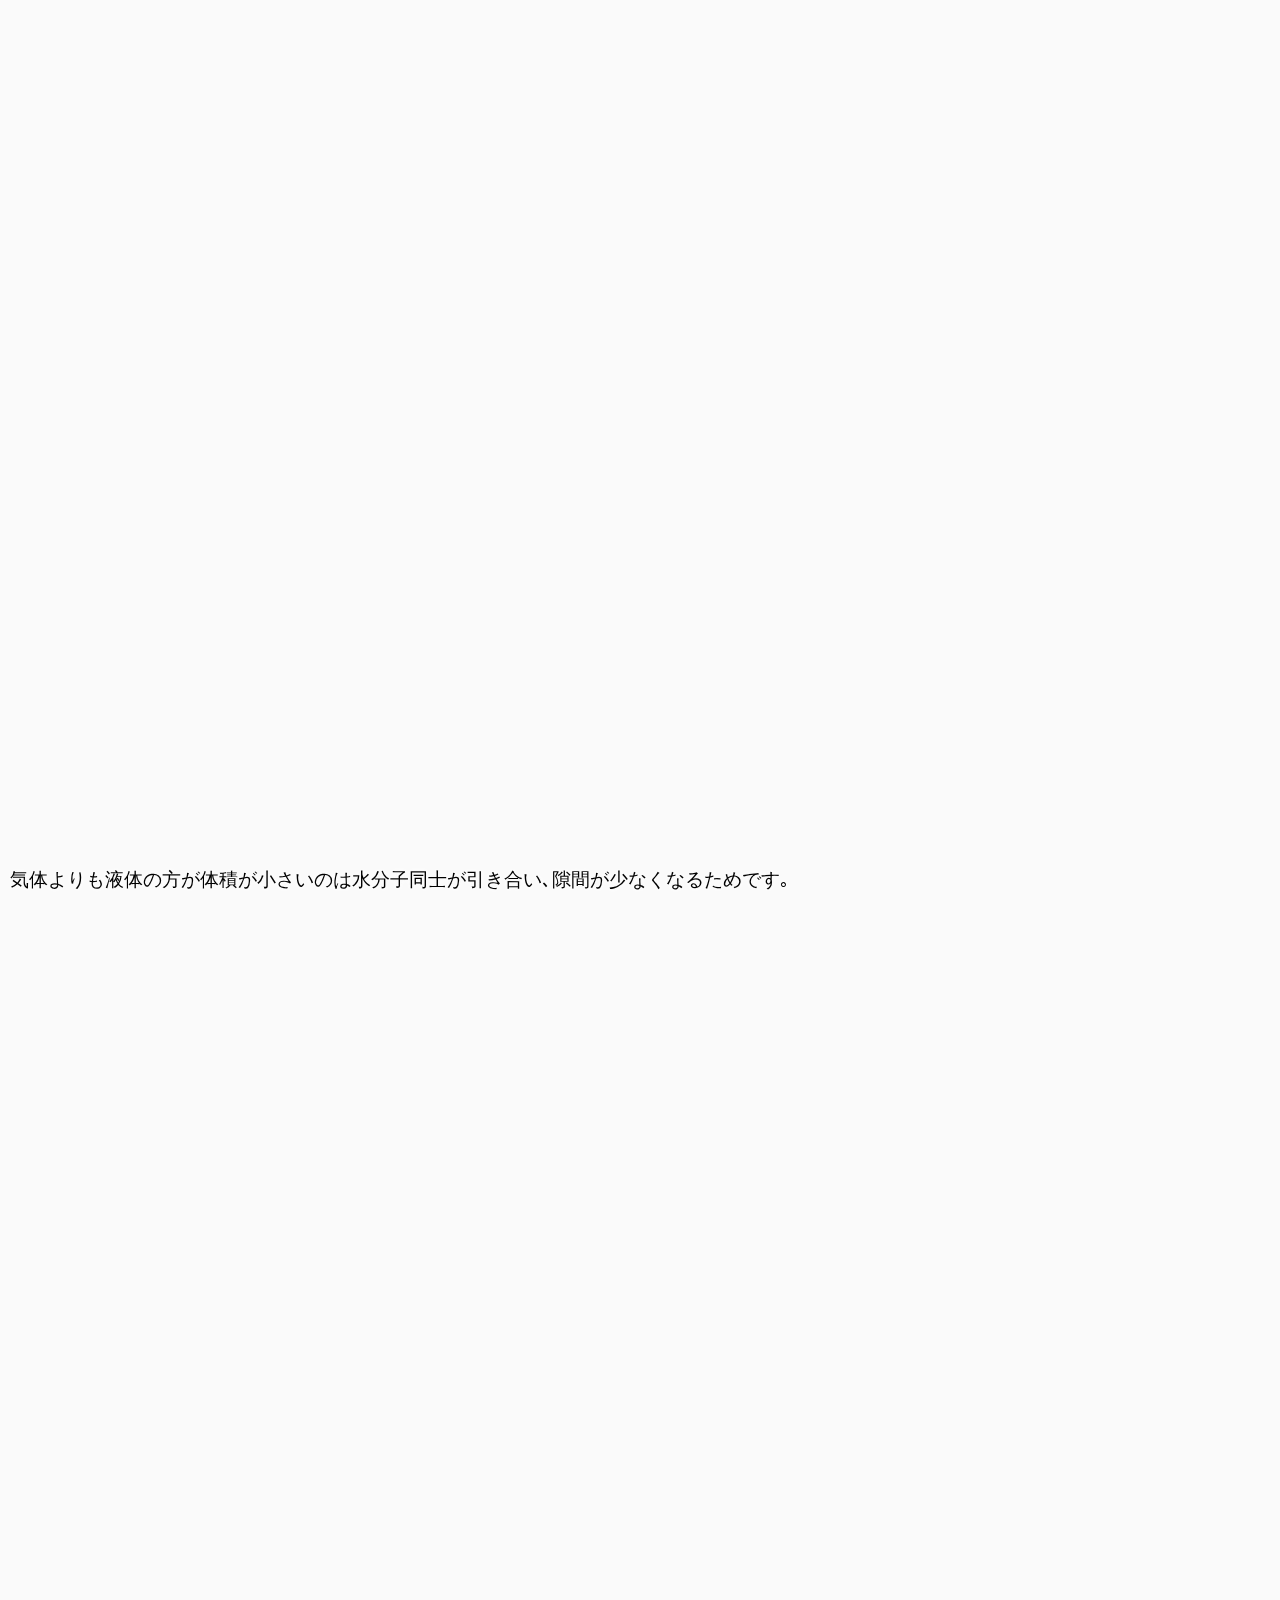
==== commit 53076b27: "Add files via upload" ====
--- a/report202502/index.html
+++ b/report202502/index.html
@@ -12,6 +12,9 @@
     <link rel="stylesheet" href="top.css">
     <link rel="stylesheet" href="contents.css">
     <link rel="icon" href="favicon.svg" type="image/svg+xml">
+    <link rel="preconnect" href="https://fonts.googleapis.com">
+    <link rel="preconnect" href="https://fonts.gstatic.com" crossorigin>
+    <link href="https://fonts.googleapis.com/css2?family=Outfit:wght@100..900&display=swap" rel="stylesheet">
     <style>
         body{
             font-family: "Outfit", "Noto Sans JP", "SF Pro JP", "Arial", sans-serif;
--- a/report202502/contents.css
+++ b/report202502/contents.css
@@ -5,7 +5,10 @@
 .contents div div p{
     position: sticky;
     top: calc(25px + 50px);
-    text-shadow: 0 0 4px rgb(250, 250, 250), 0 0 4px rgb(250, 250, 250), 0 0 4px rgb(250, 250, 250);
+    text-shadow: 
+    0 0 4px rgb(250, 250, 250),
+    0 0 4px rgb(250, 250, 250),
+    0 0 4px rgb(250, 250, 250);
 
 }
 .contents div h1{
@@ -293,7 +296,7 @@
     }
     100%{
         opacity: 0;
-        transform: scale(.5);
+        transform: scale(.2);
     }
 }
 .compressAirAnimetion{
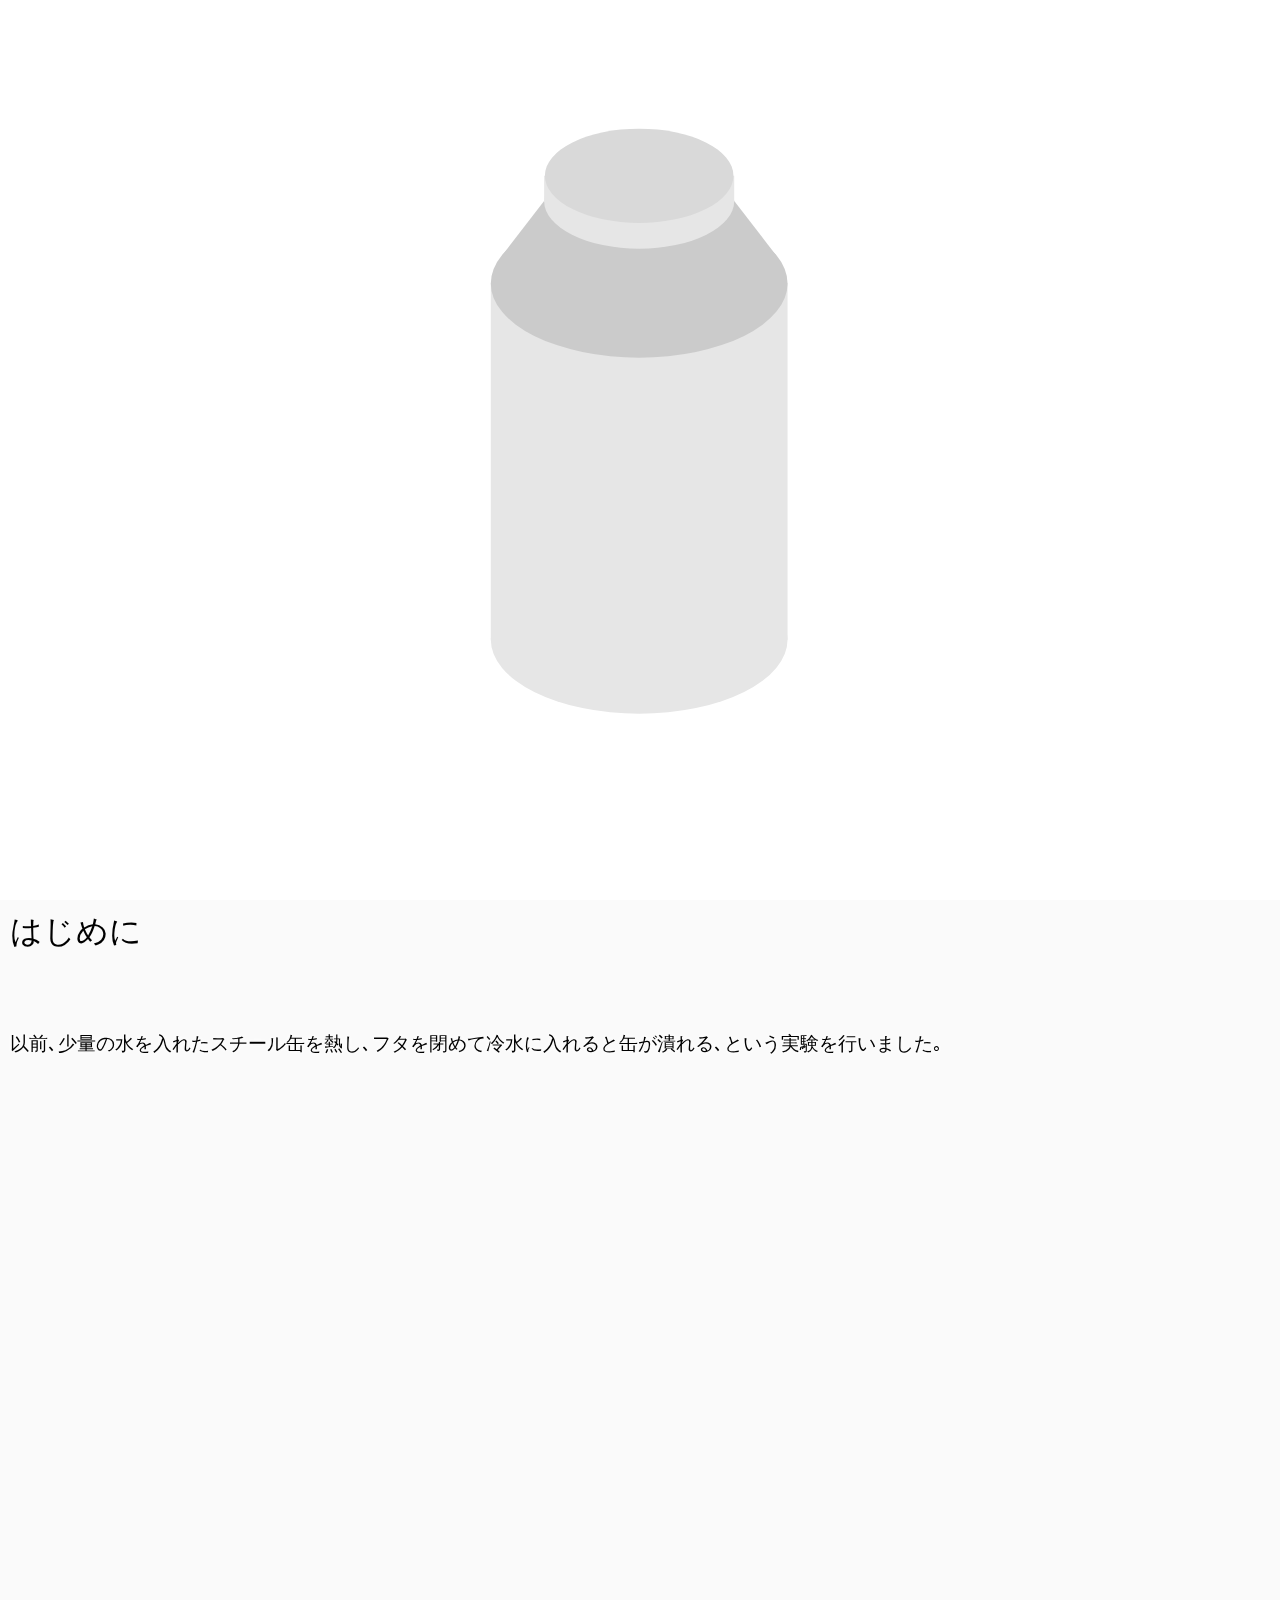
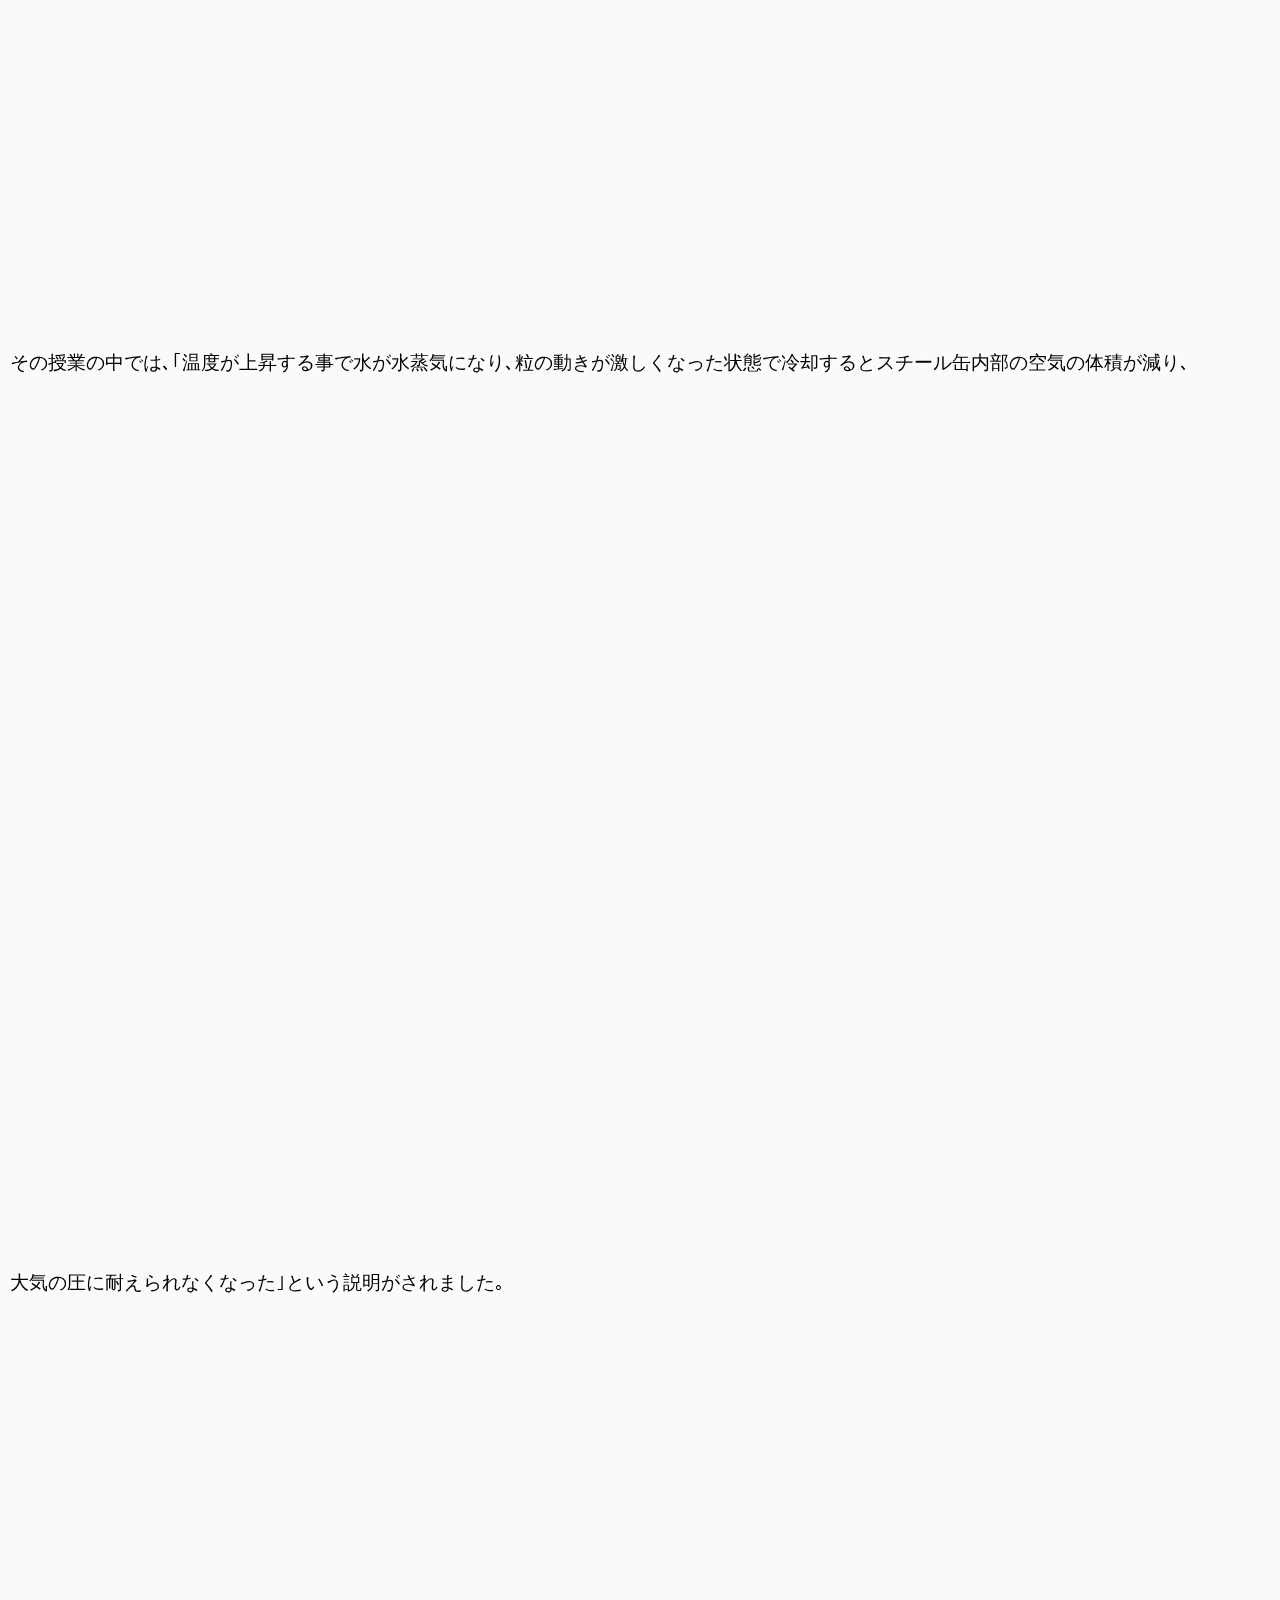
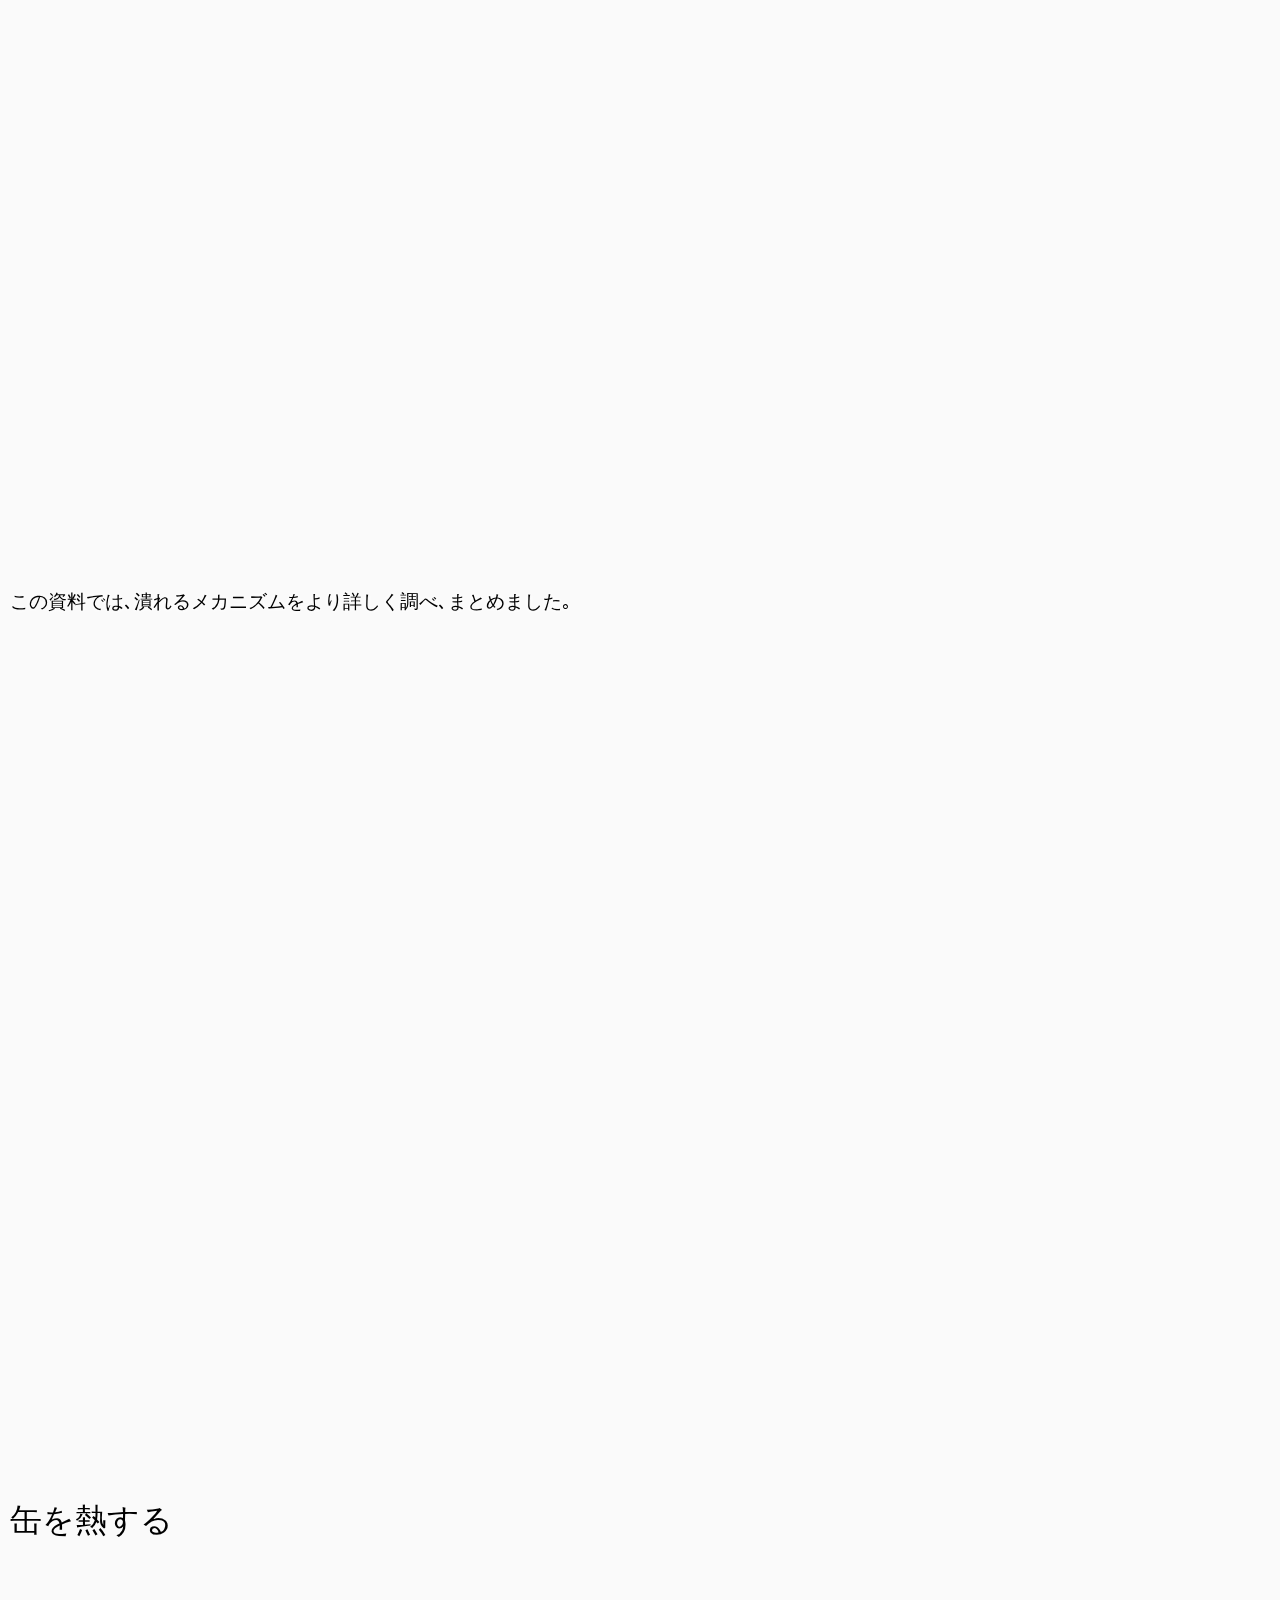
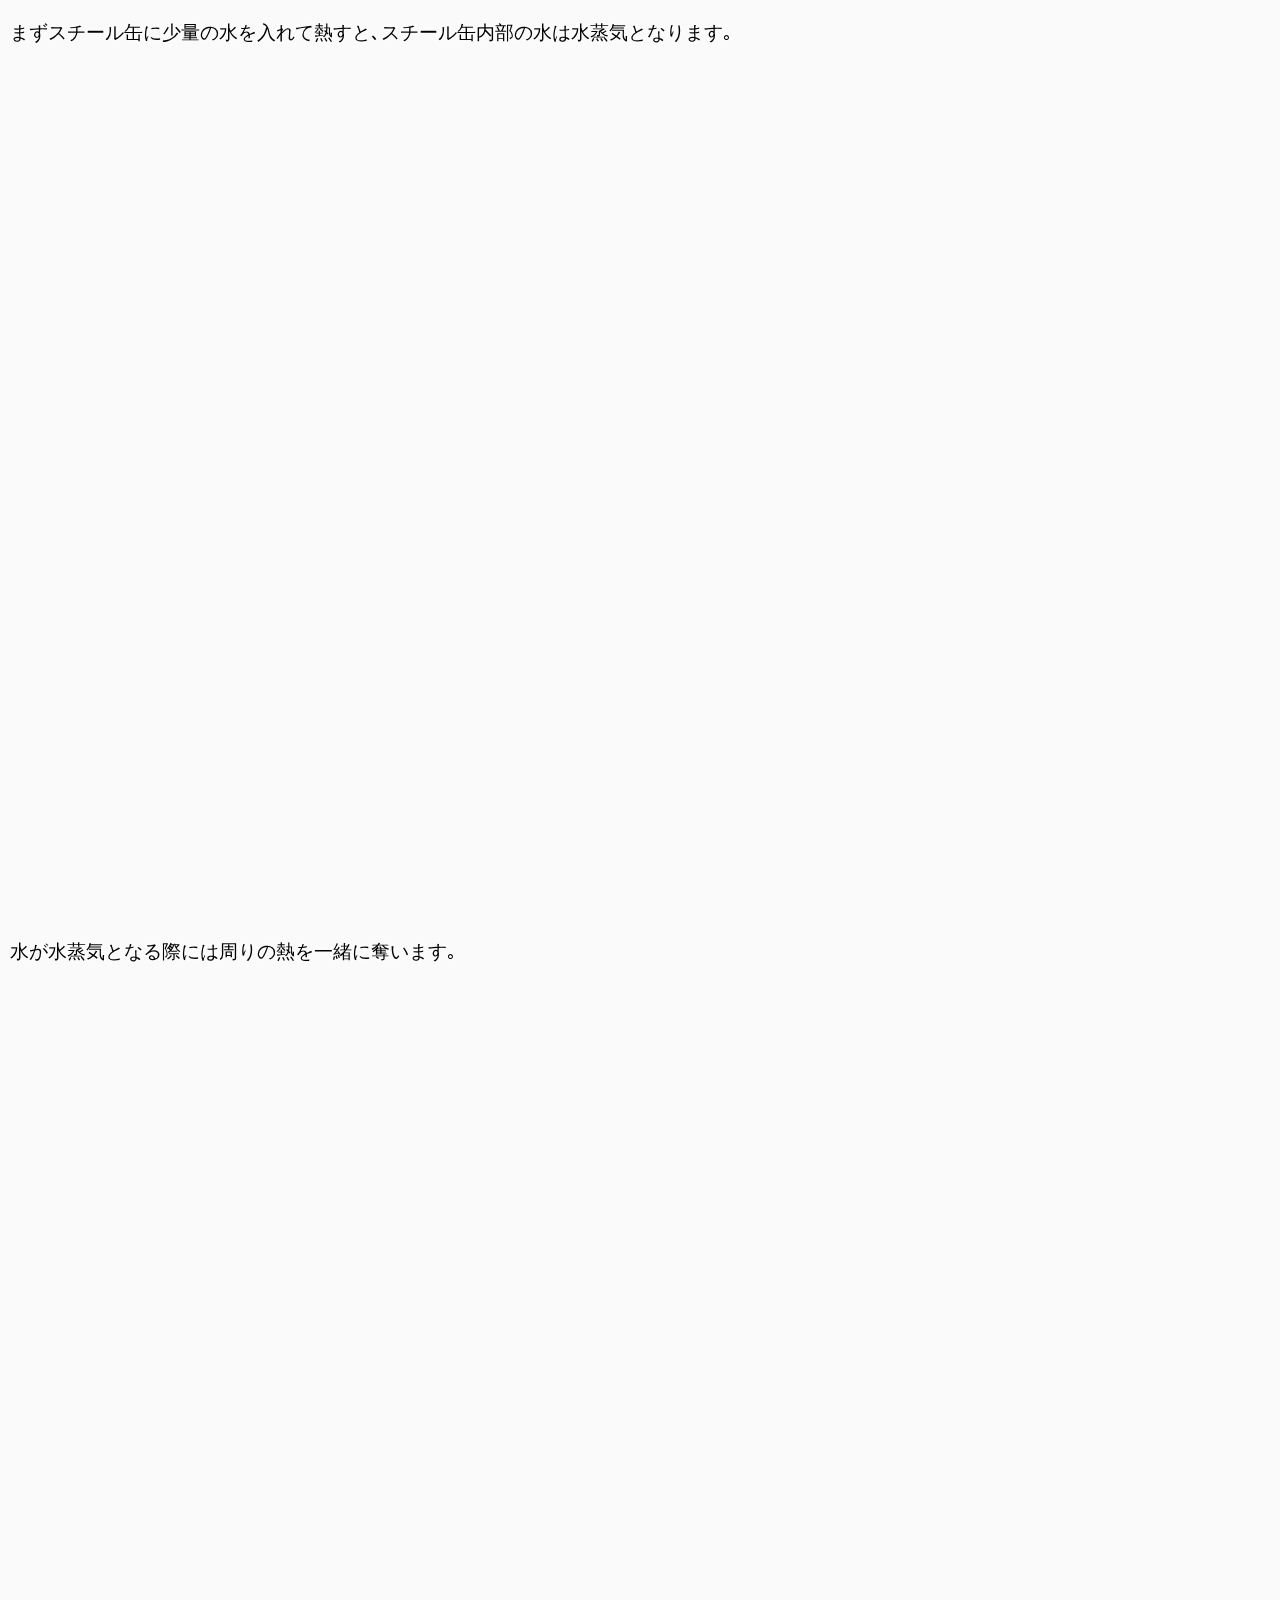
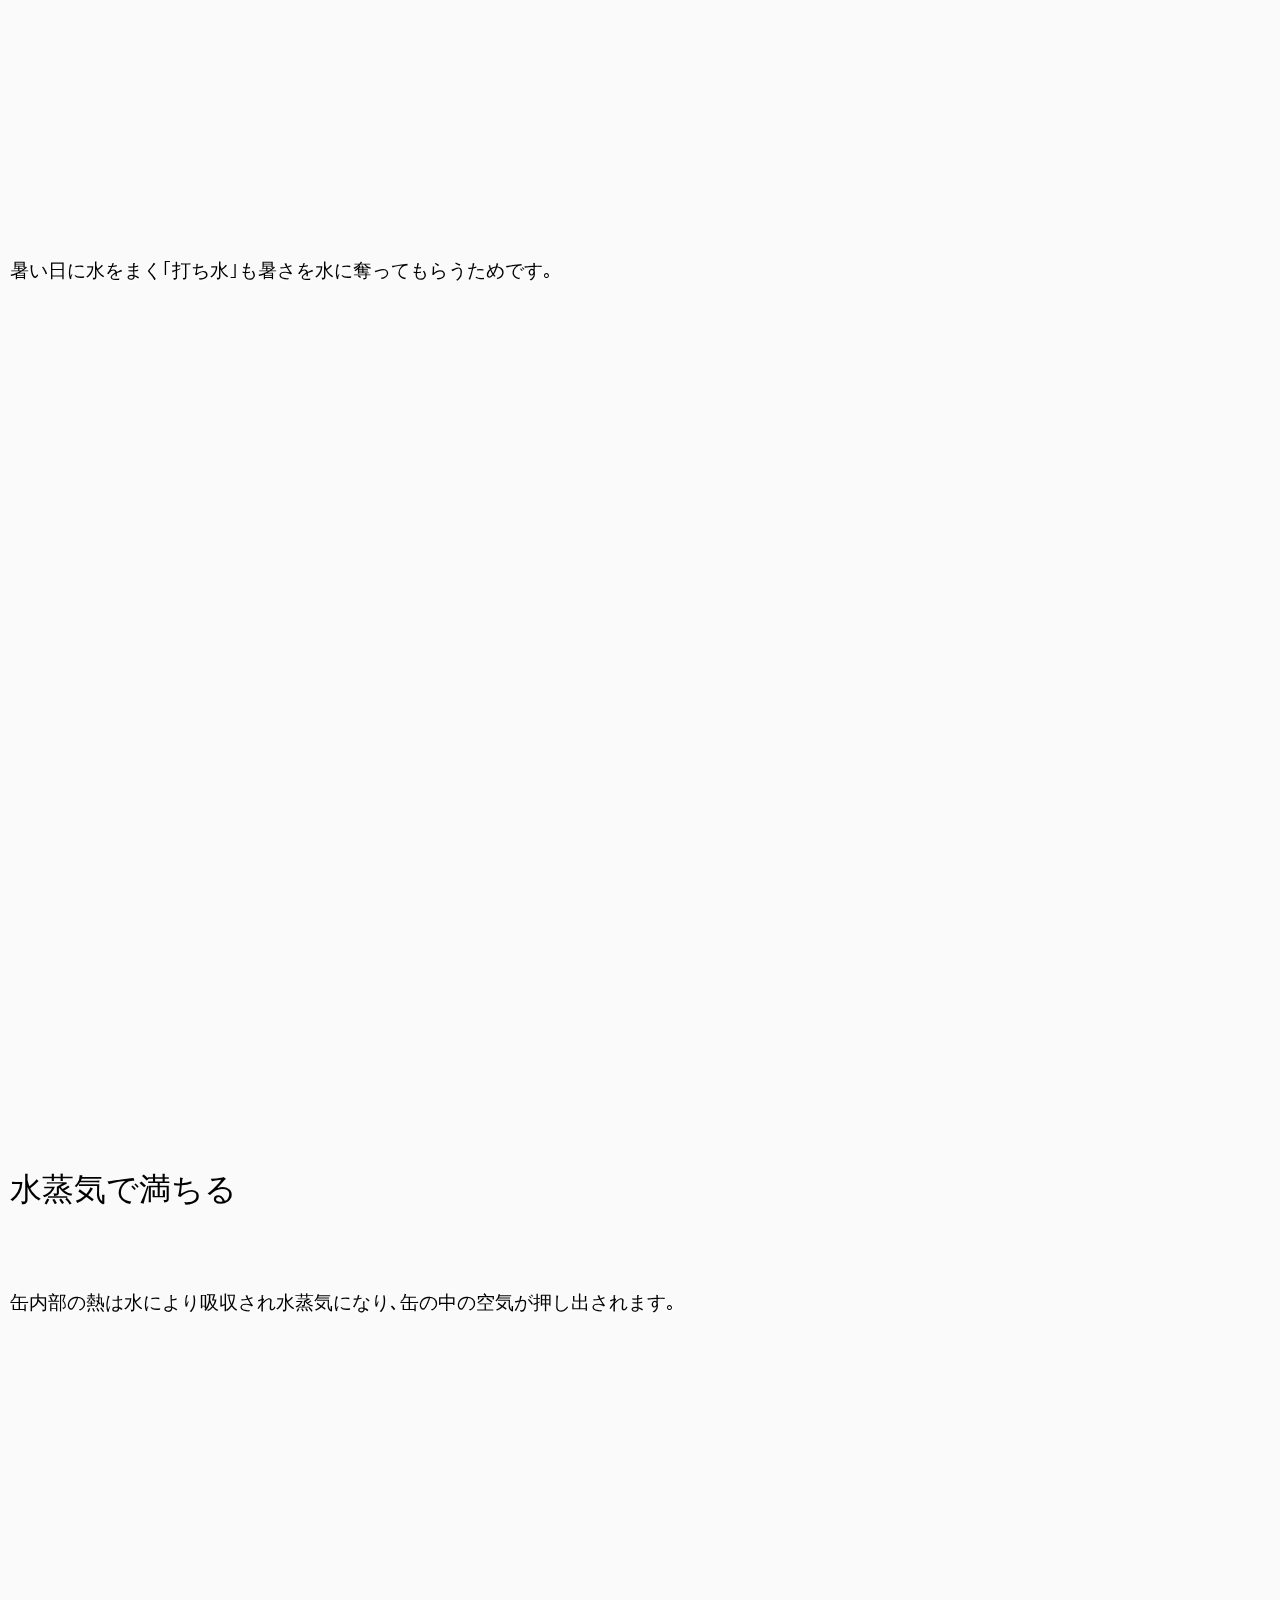
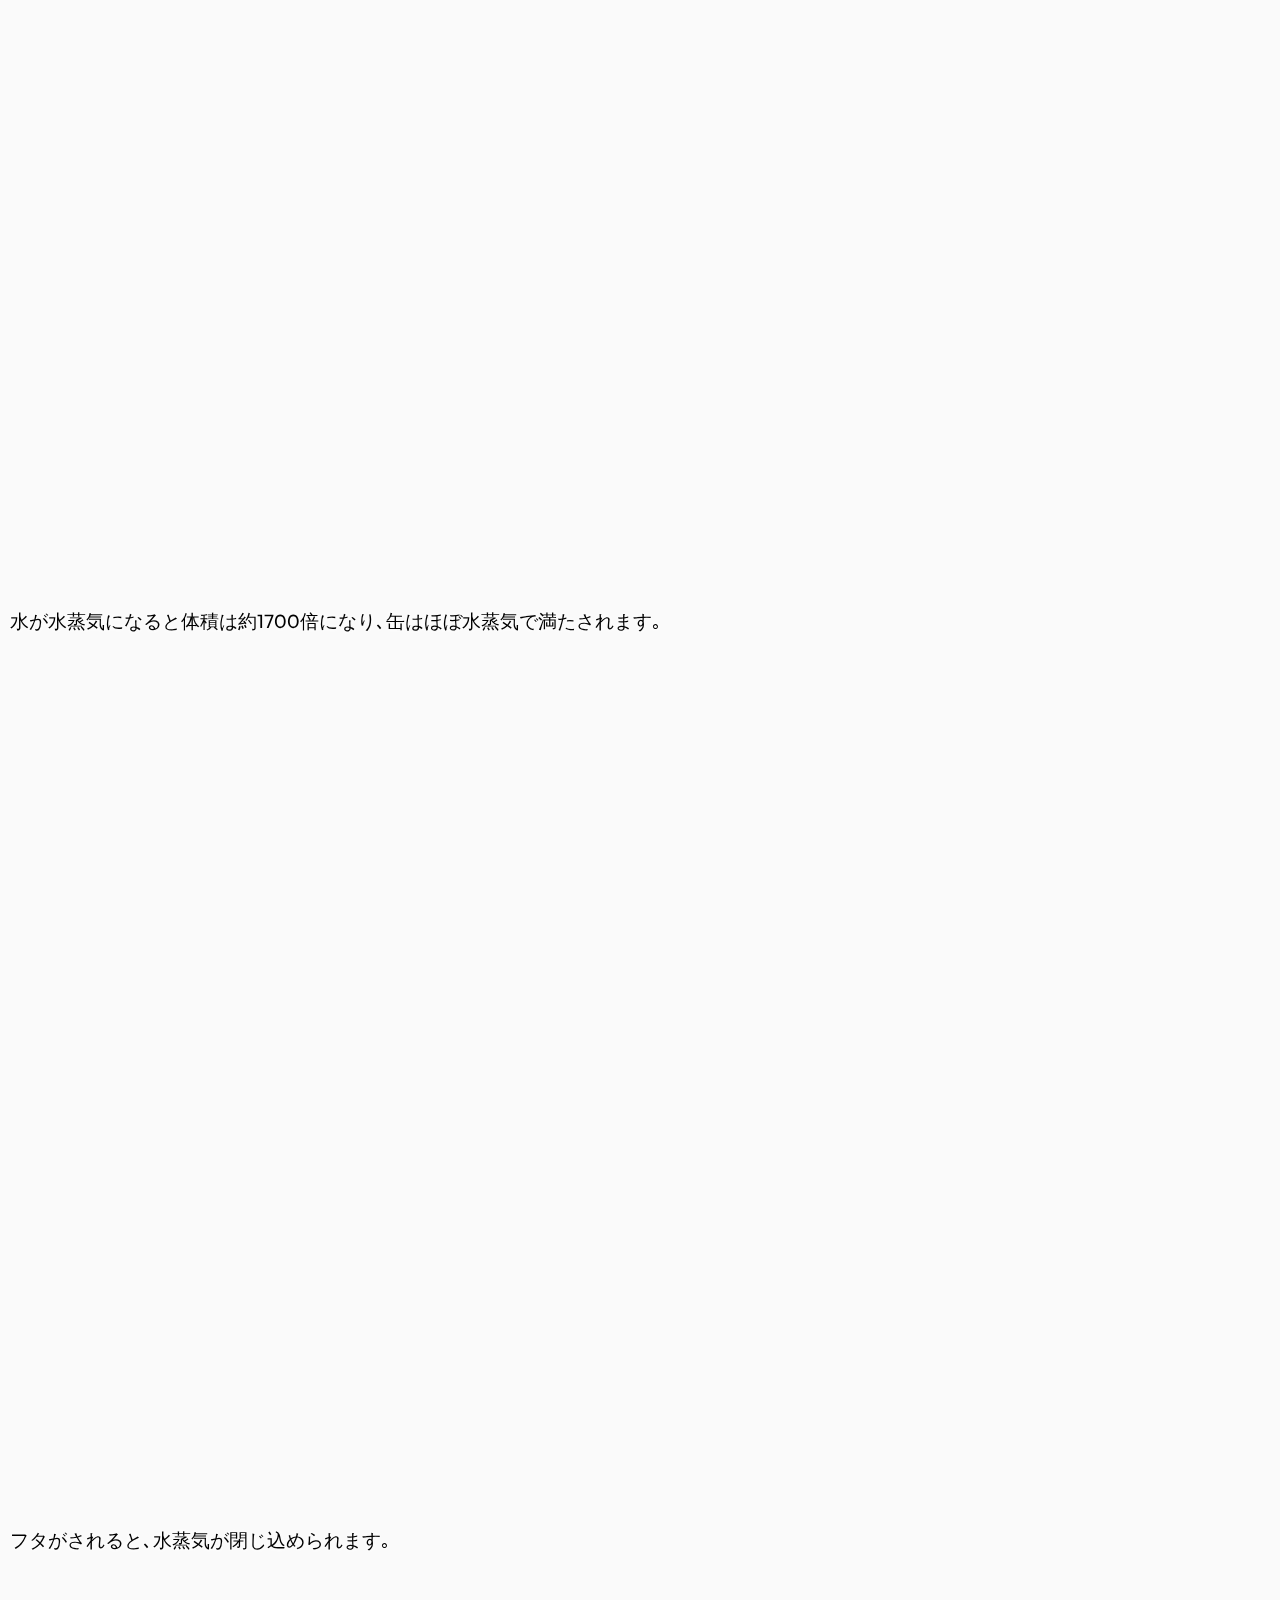
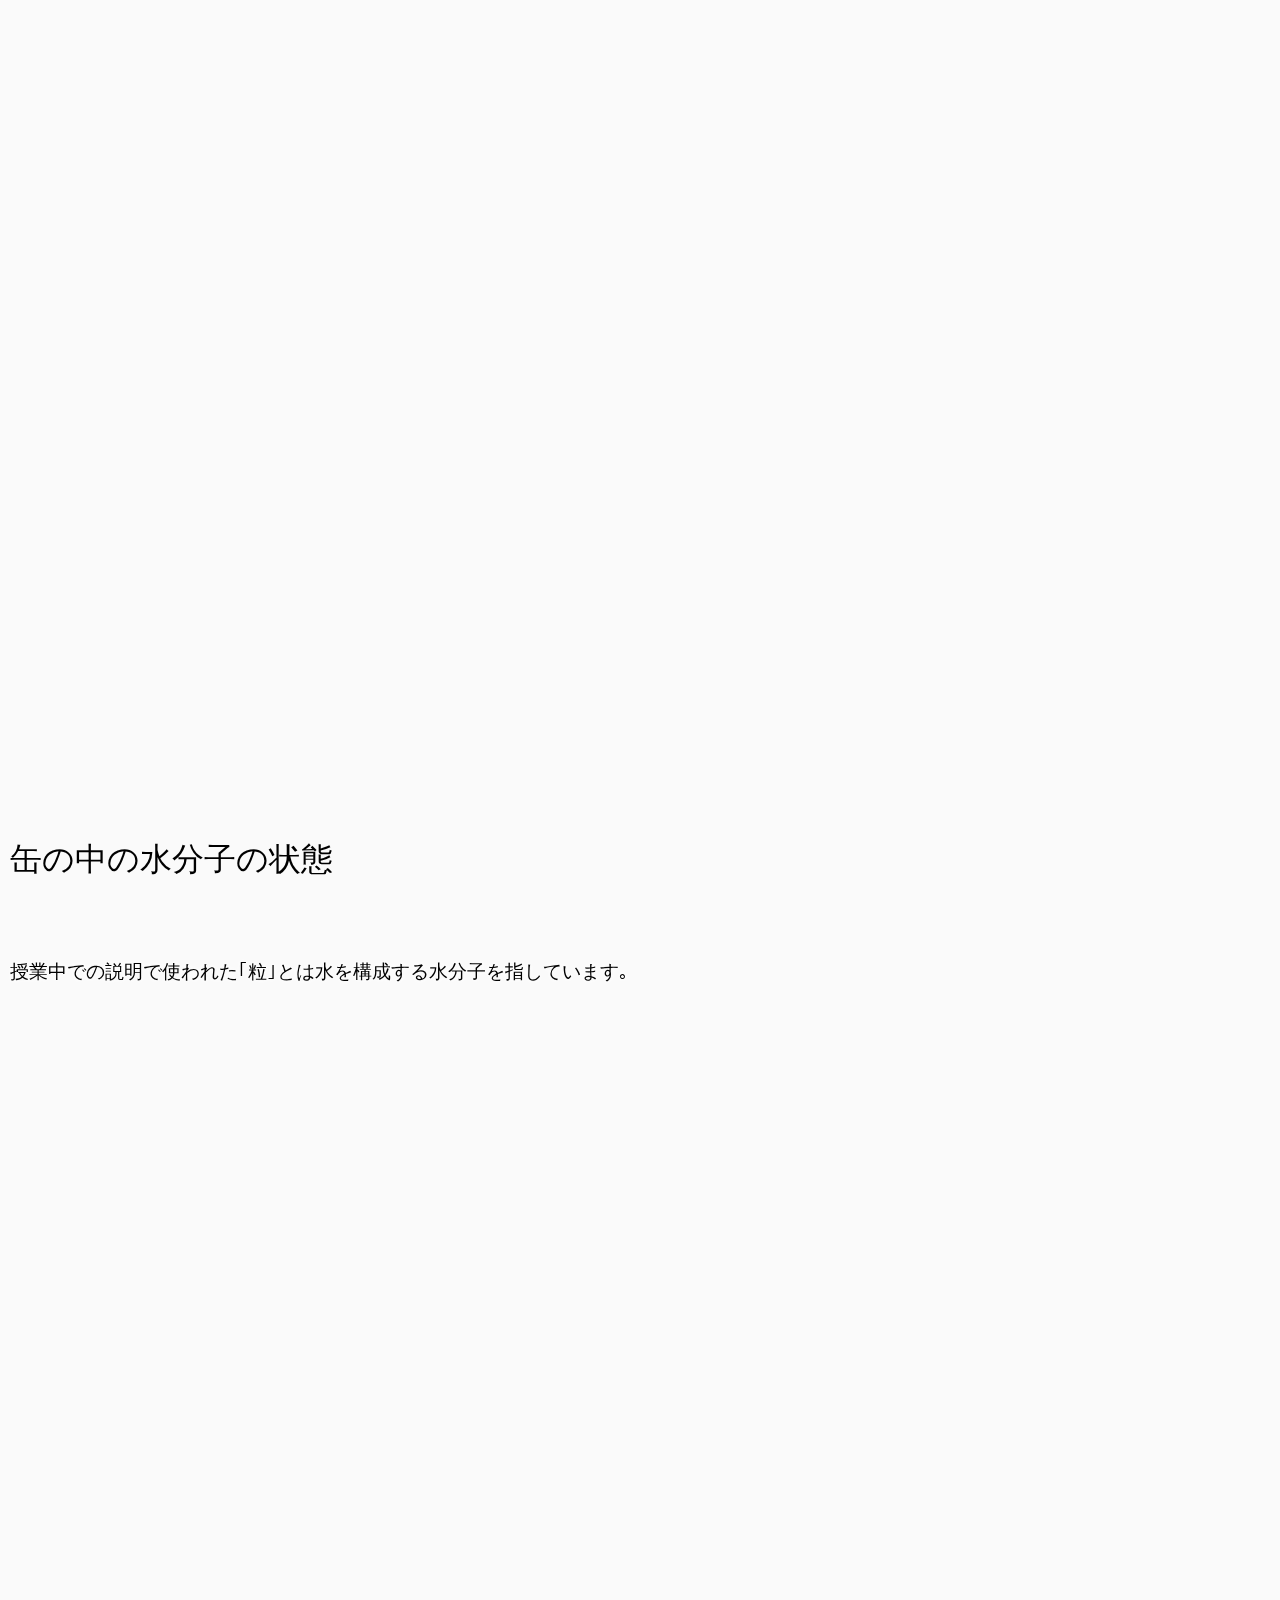
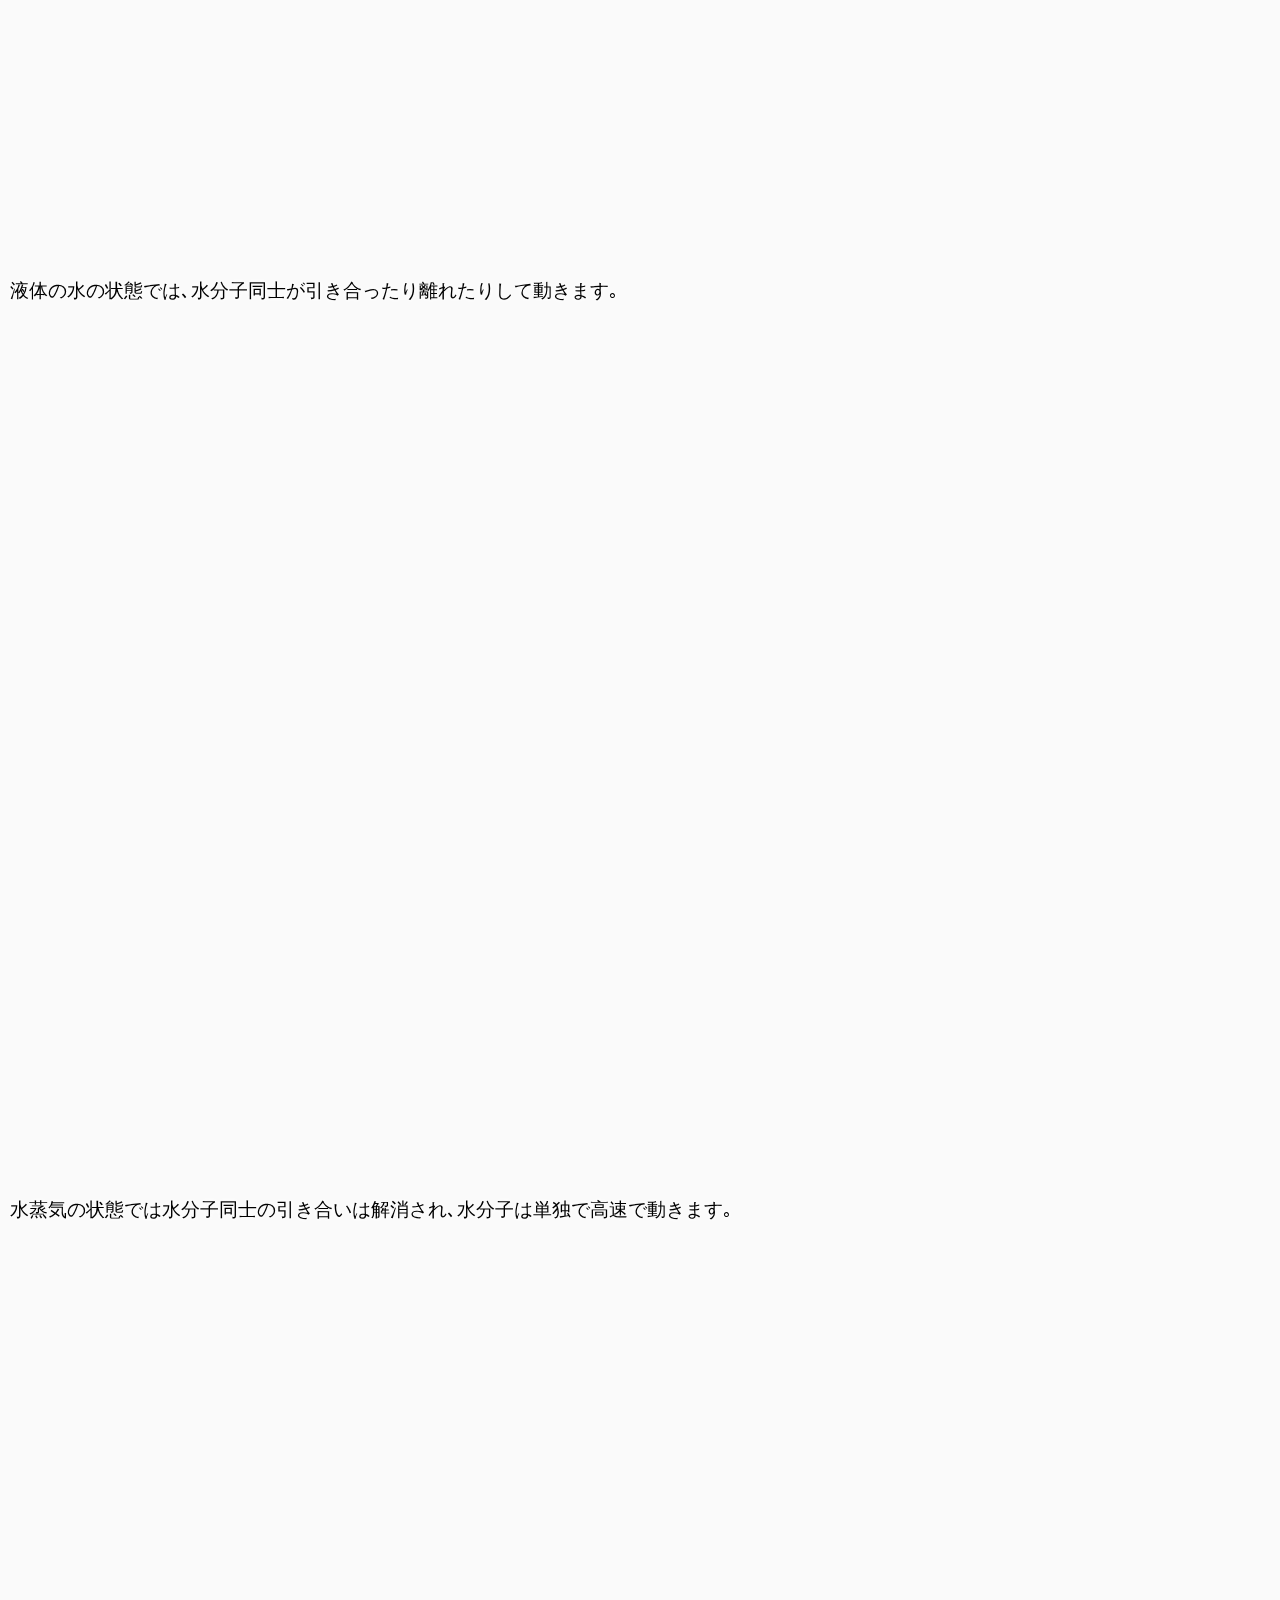
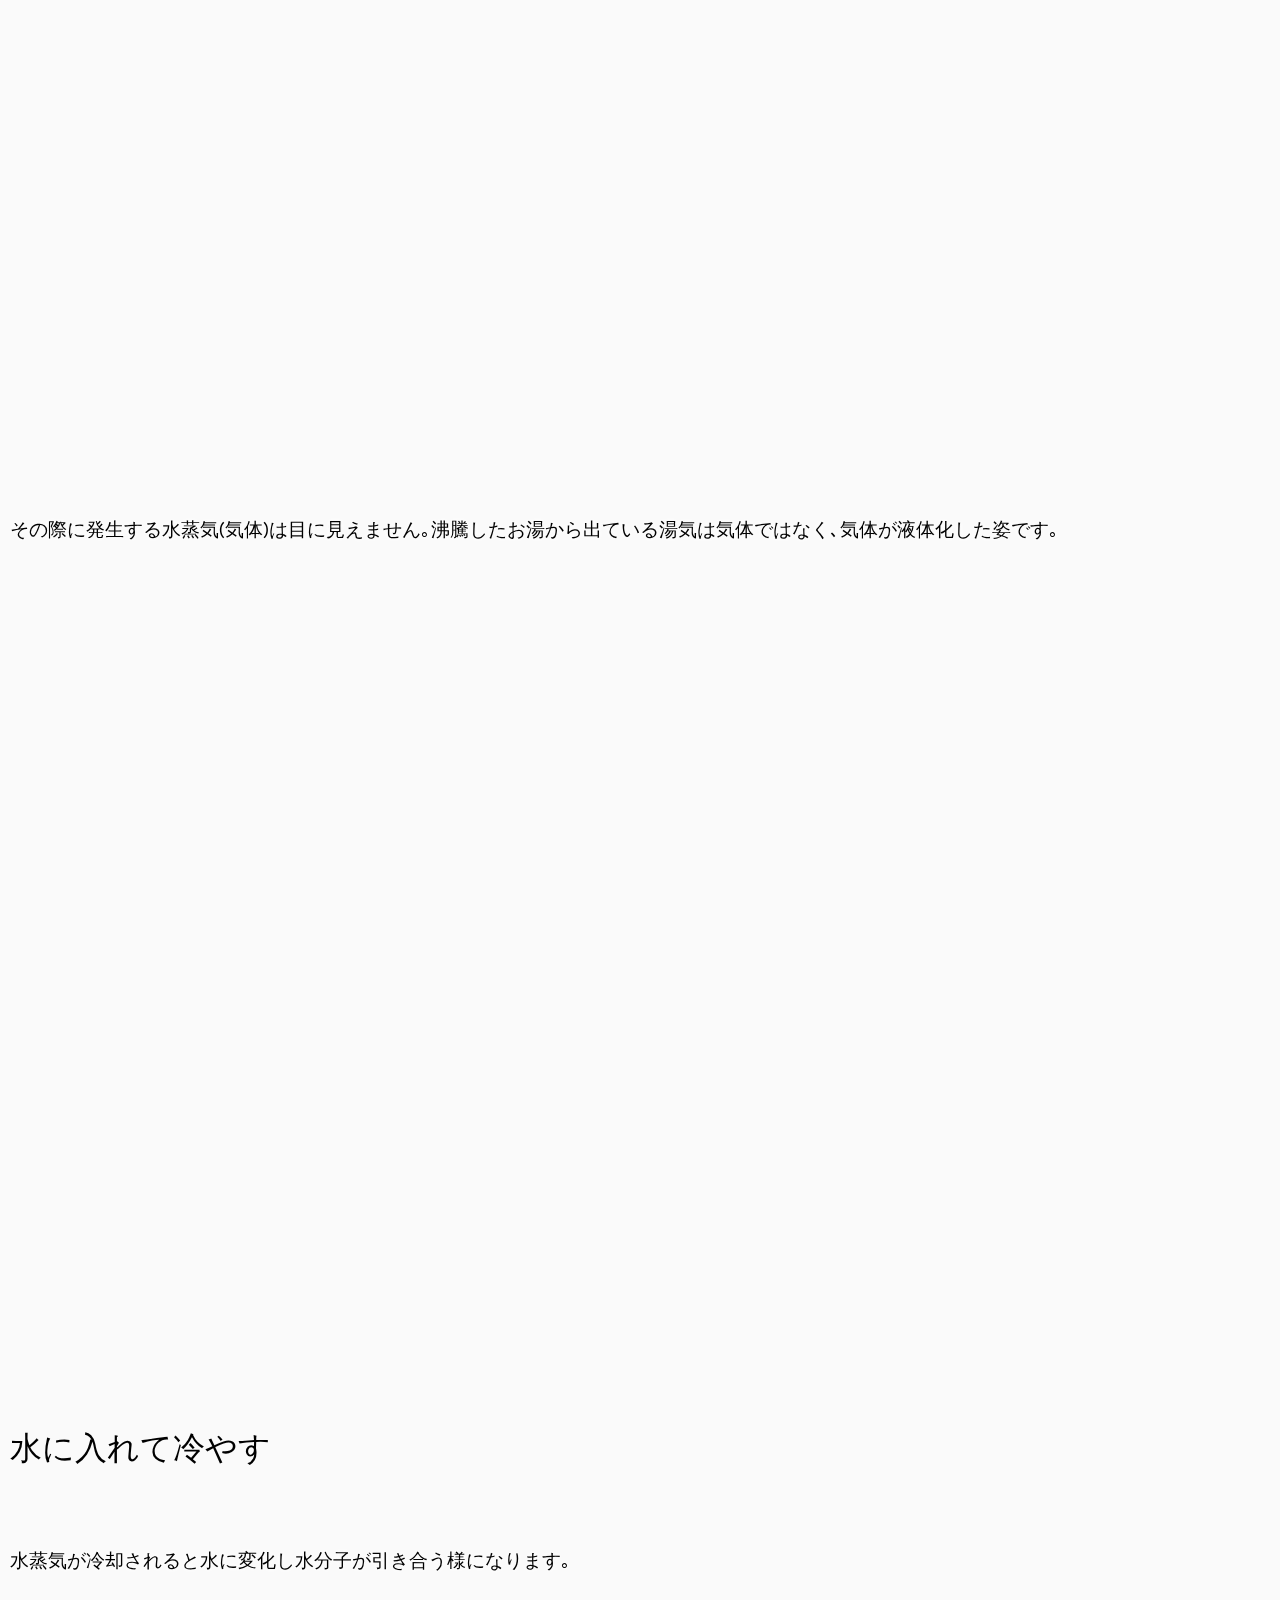
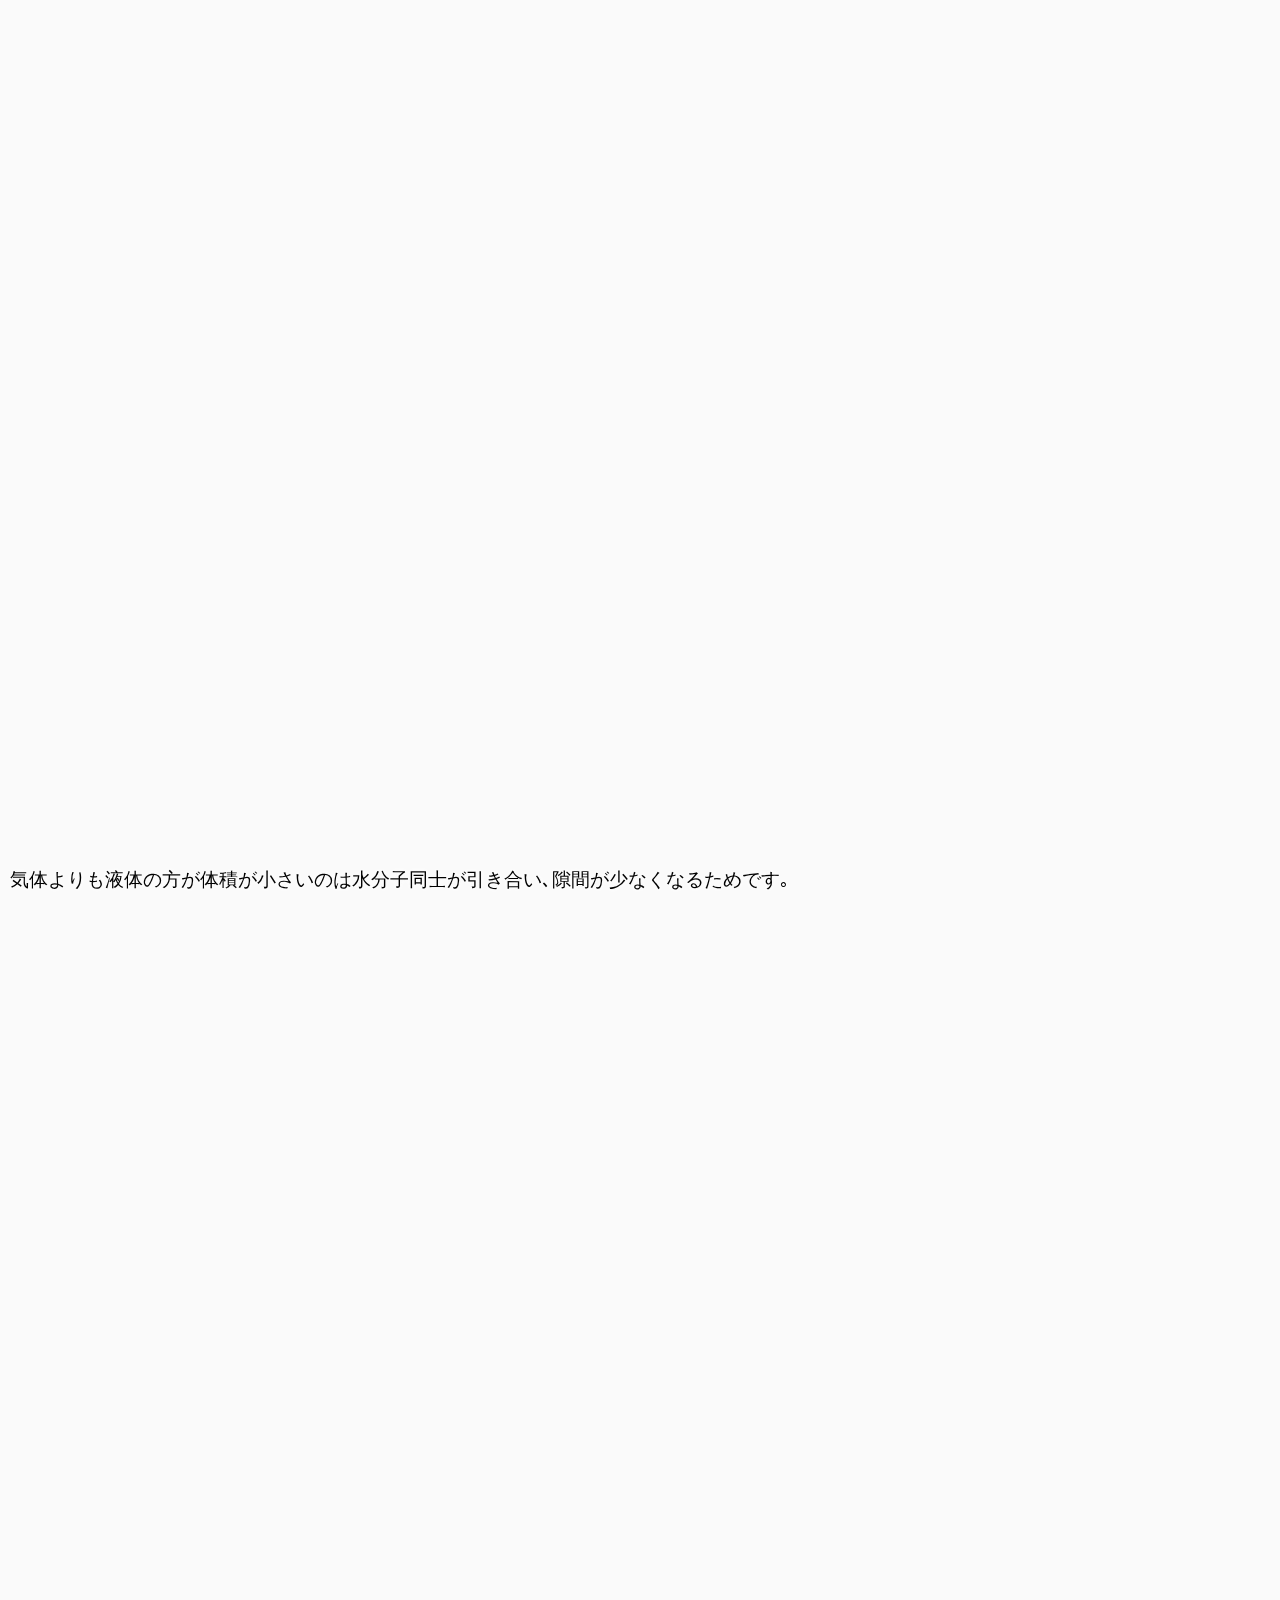
==== commit e24e9fc7: "Add files via upload" ====
--- a/report202502/index.html
+++ b/report202502/index.html
@@ -15,6 +15,18 @@
     <link rel="preconnect" href="https://fonts.googleapis.com">
     <link rel="preconnect" href="https://fonts.gstatic.com" crossorigin>
     <link href="https://fonts.googleapis.com/css2?family=Outfit:wght@100..900&display=swap" rel="stylesheet">
+    <!-- 総制作時間 : 約23時間 -->
+
+    <!-- Google tag (gtag.js) -->
+    <script async src="https://www.googletagmanager.com/gtag/js?id=G-H4R4HTG1GP"></script>
+    <script>
+    window.dataLayer = window.dataLayer || [];
+    function gtag(){dataLayer.push(arguments);}
+    gtag('js', new Date());
+
+    gtag('config', 'G-H4R4HTG1GP');
+    </script>
+
     <style>
         body{
             font-family: "Outfit", "Noto Sans JP", "SF Pro JP", "Arial", sans-serif;
@@ -56,8 +68,8 @@
             </h1>
         </div>
         <span class="addImage1"></span>
-        <img class="canImage" id="canImage" src="medias/Can.svg">
-        <span class="addImage2"></span>
+        <img class="canImage" id="canImage" src="medias/Can_Open.svg">
+        <span class="addImage2"><img style="opacity: 1;" src="medias/Can_Lid.svg"></span>
     </div>
     <span class="contents" id="contents">
         <div>
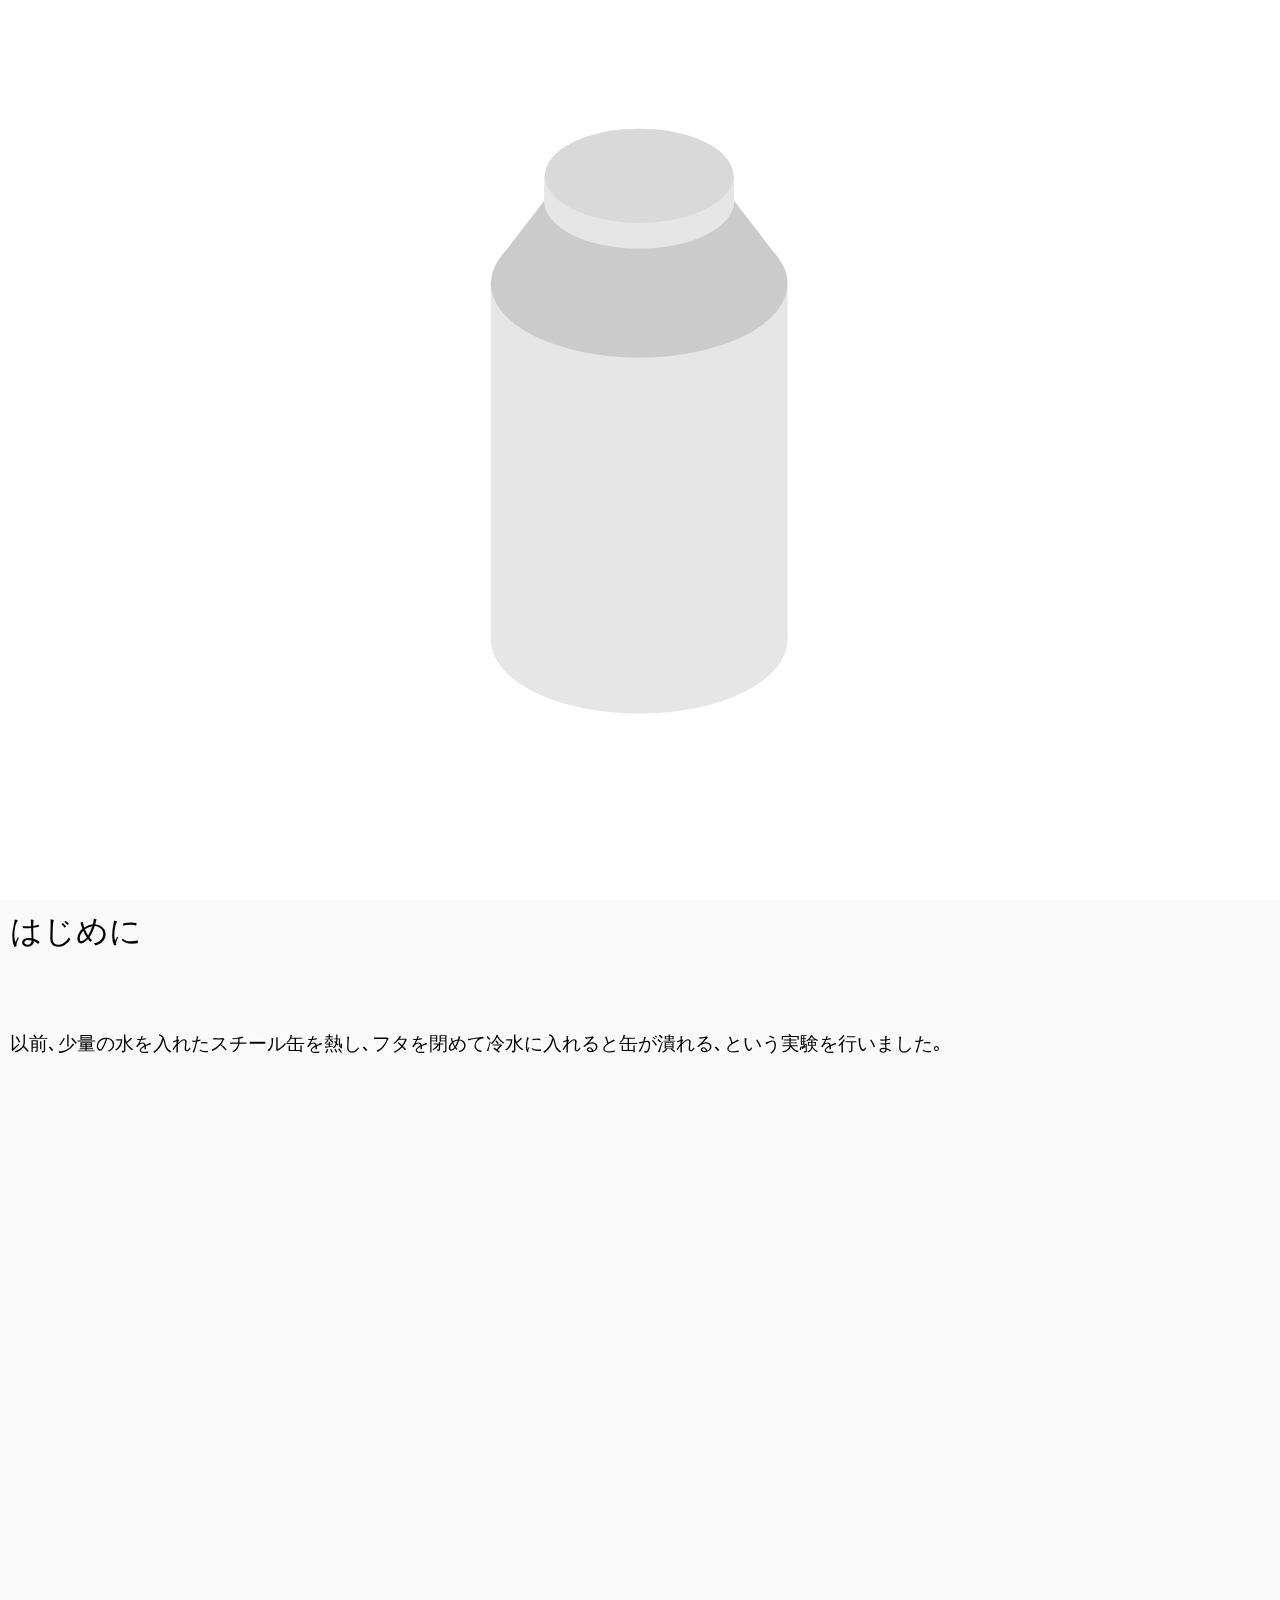
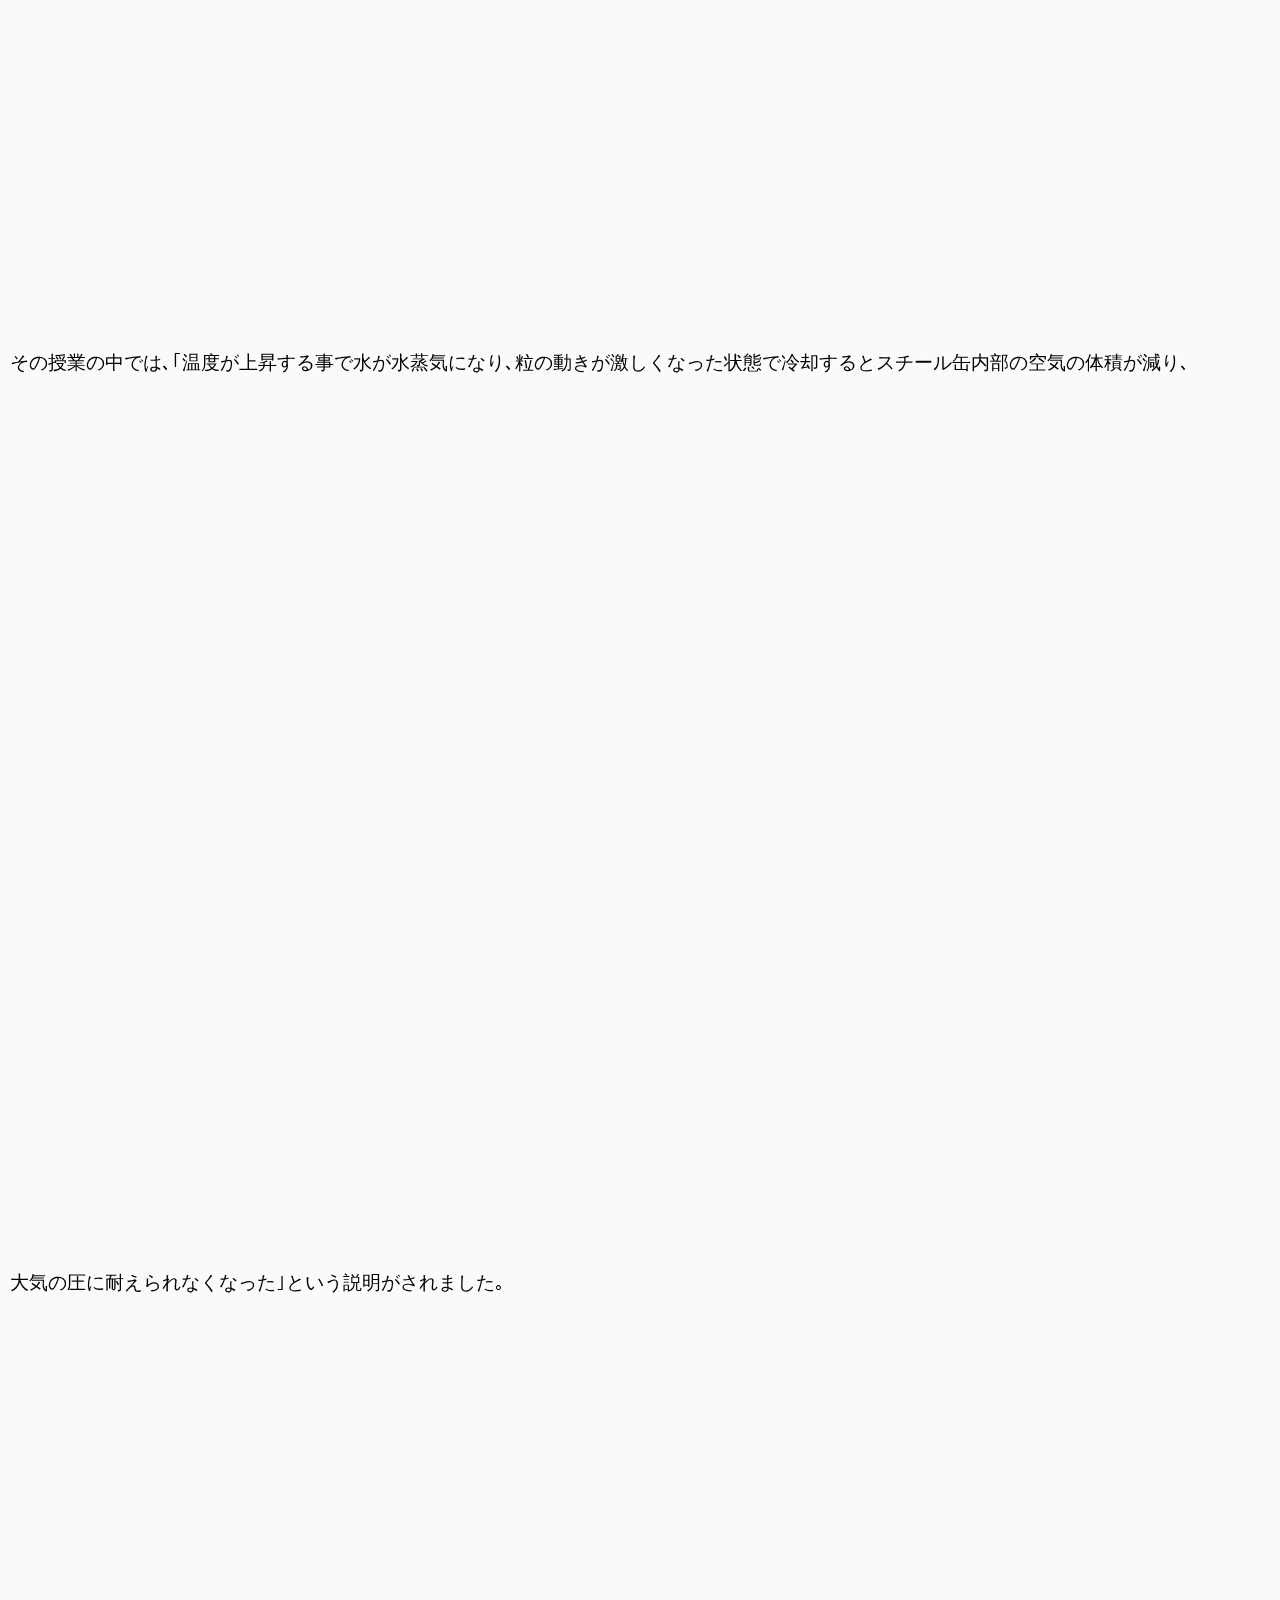
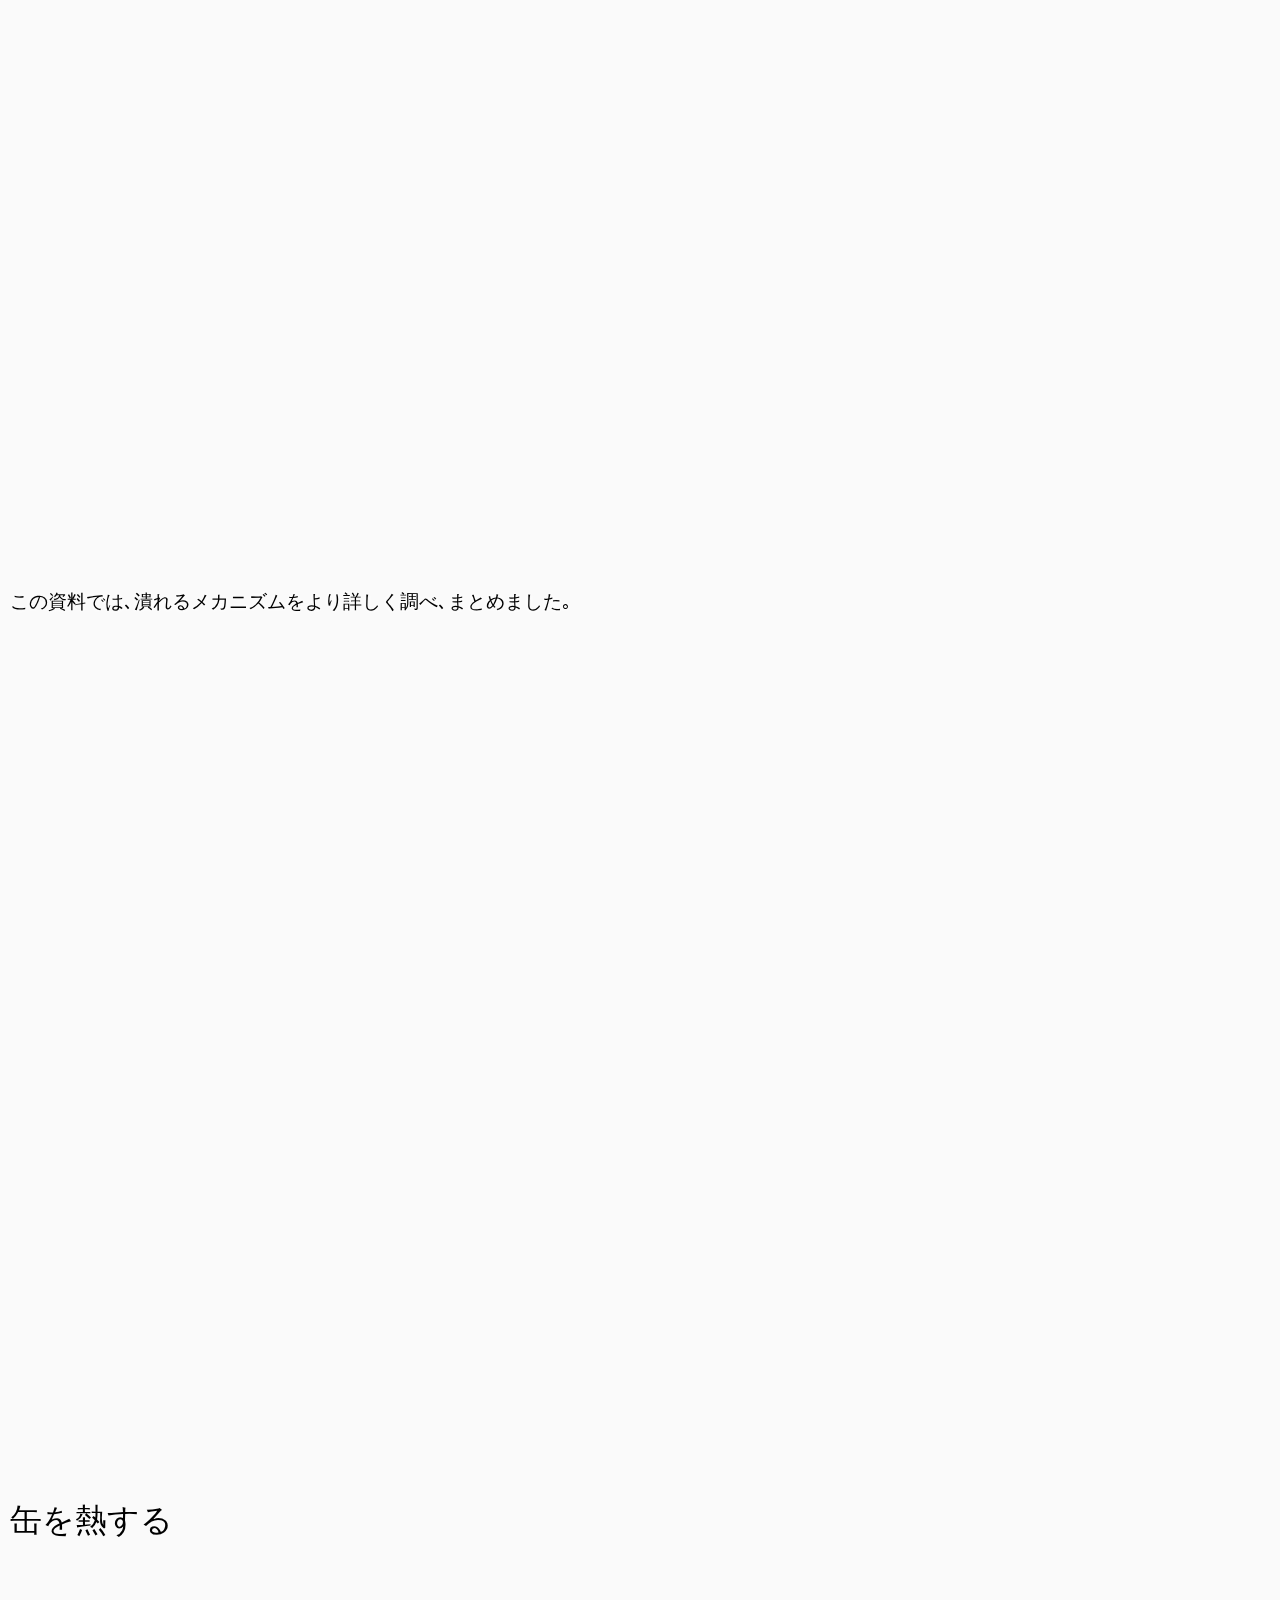
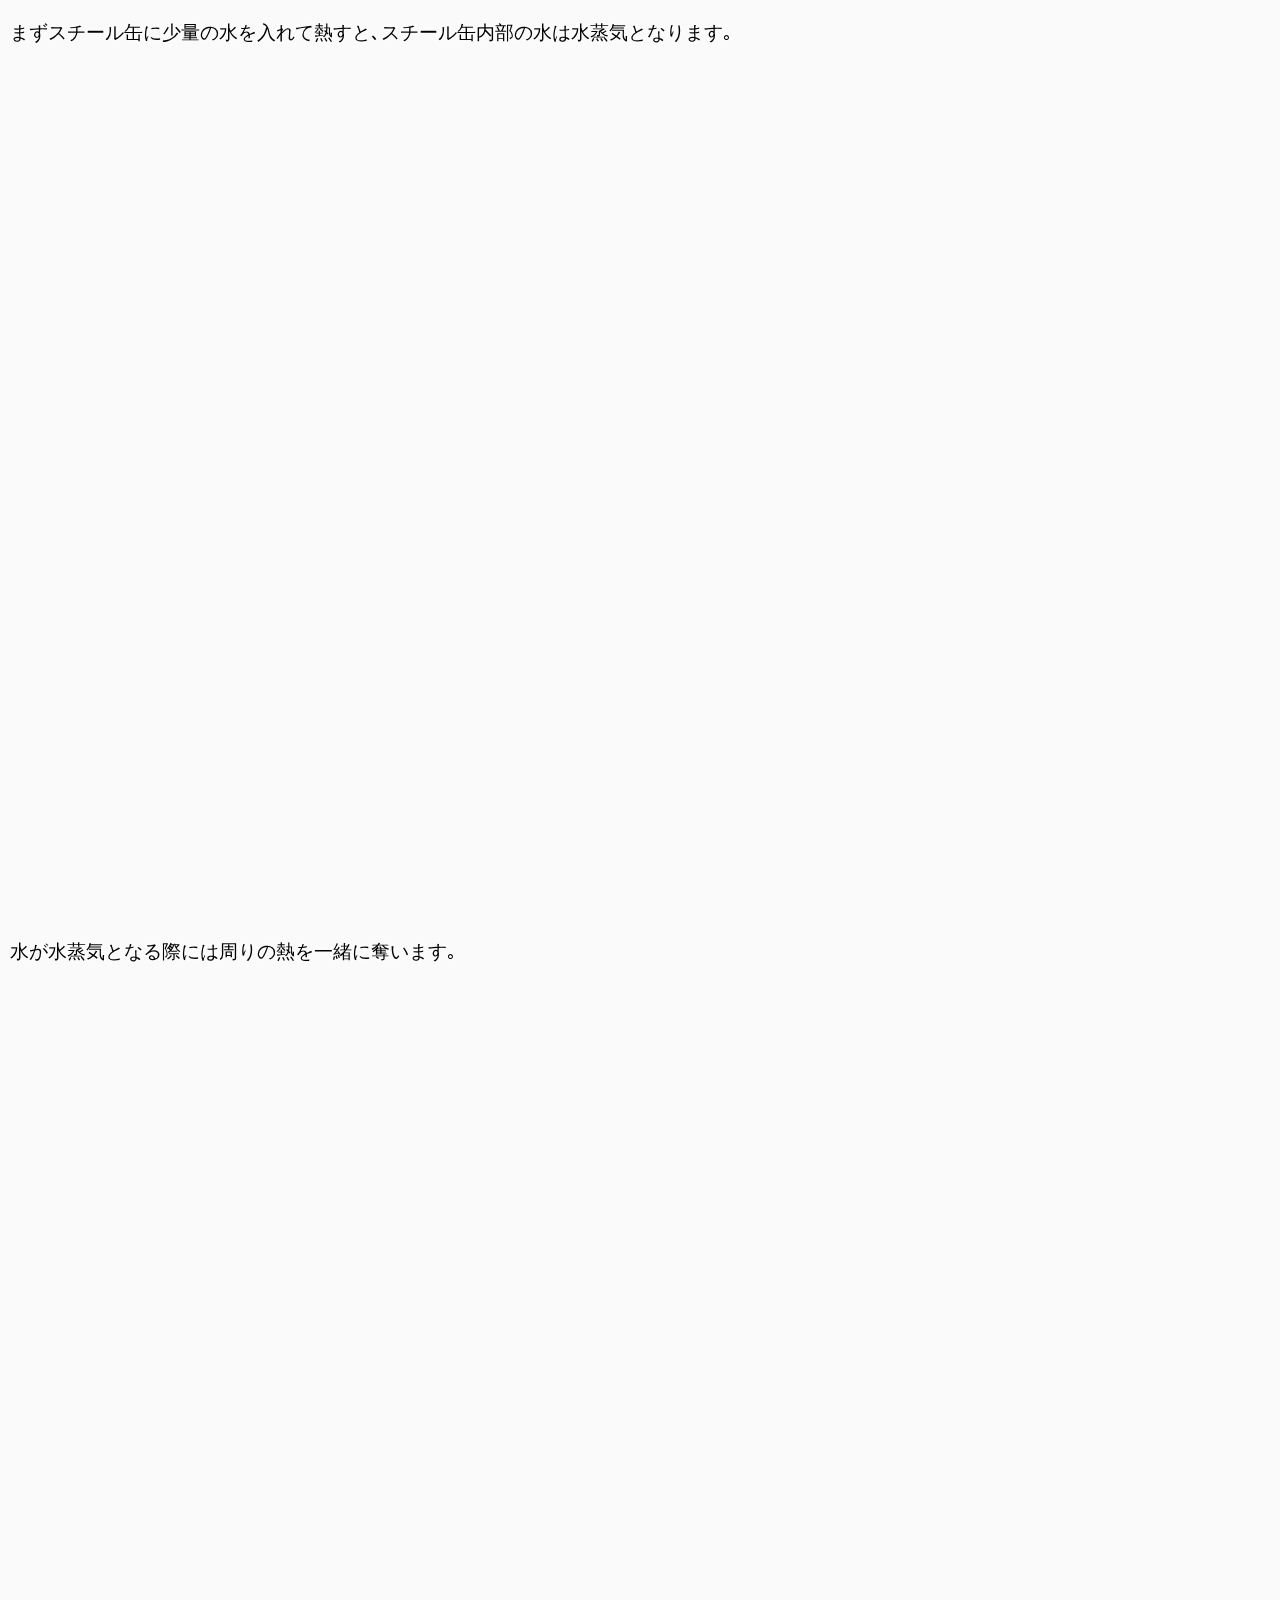
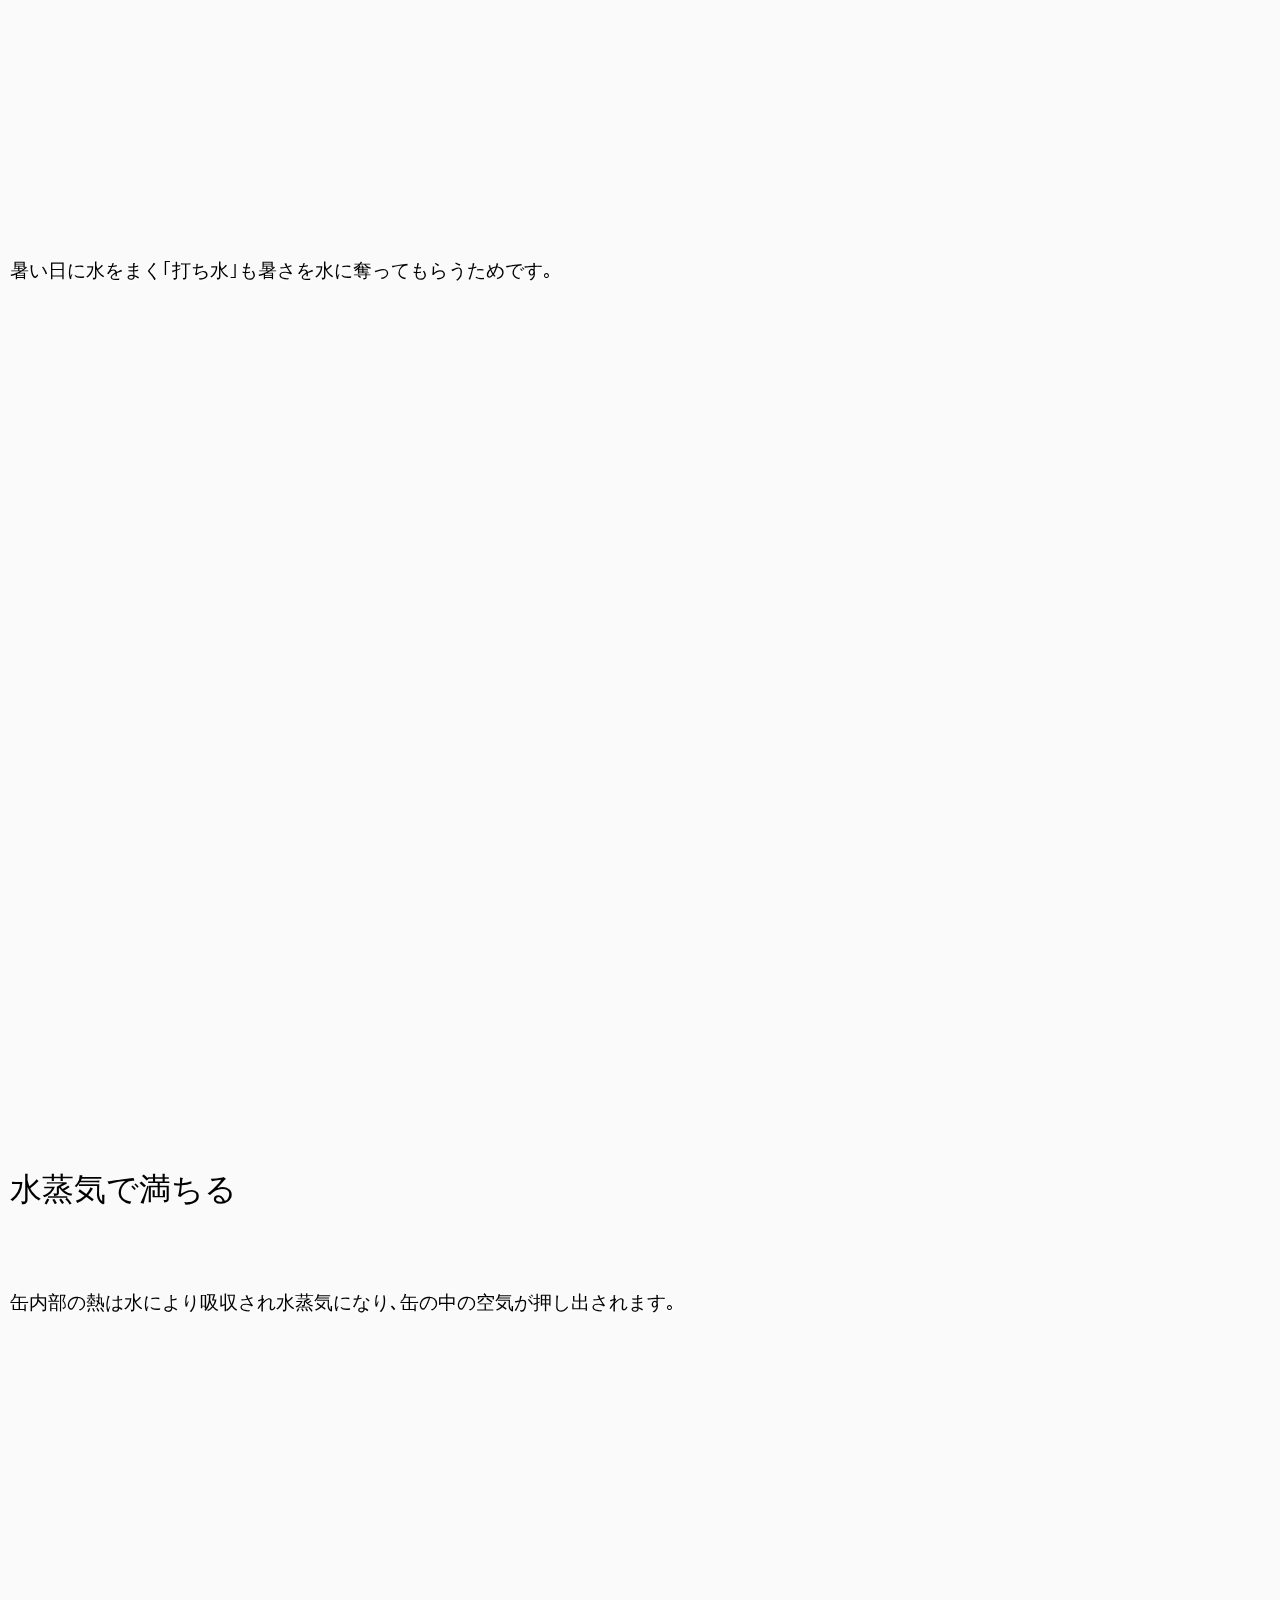
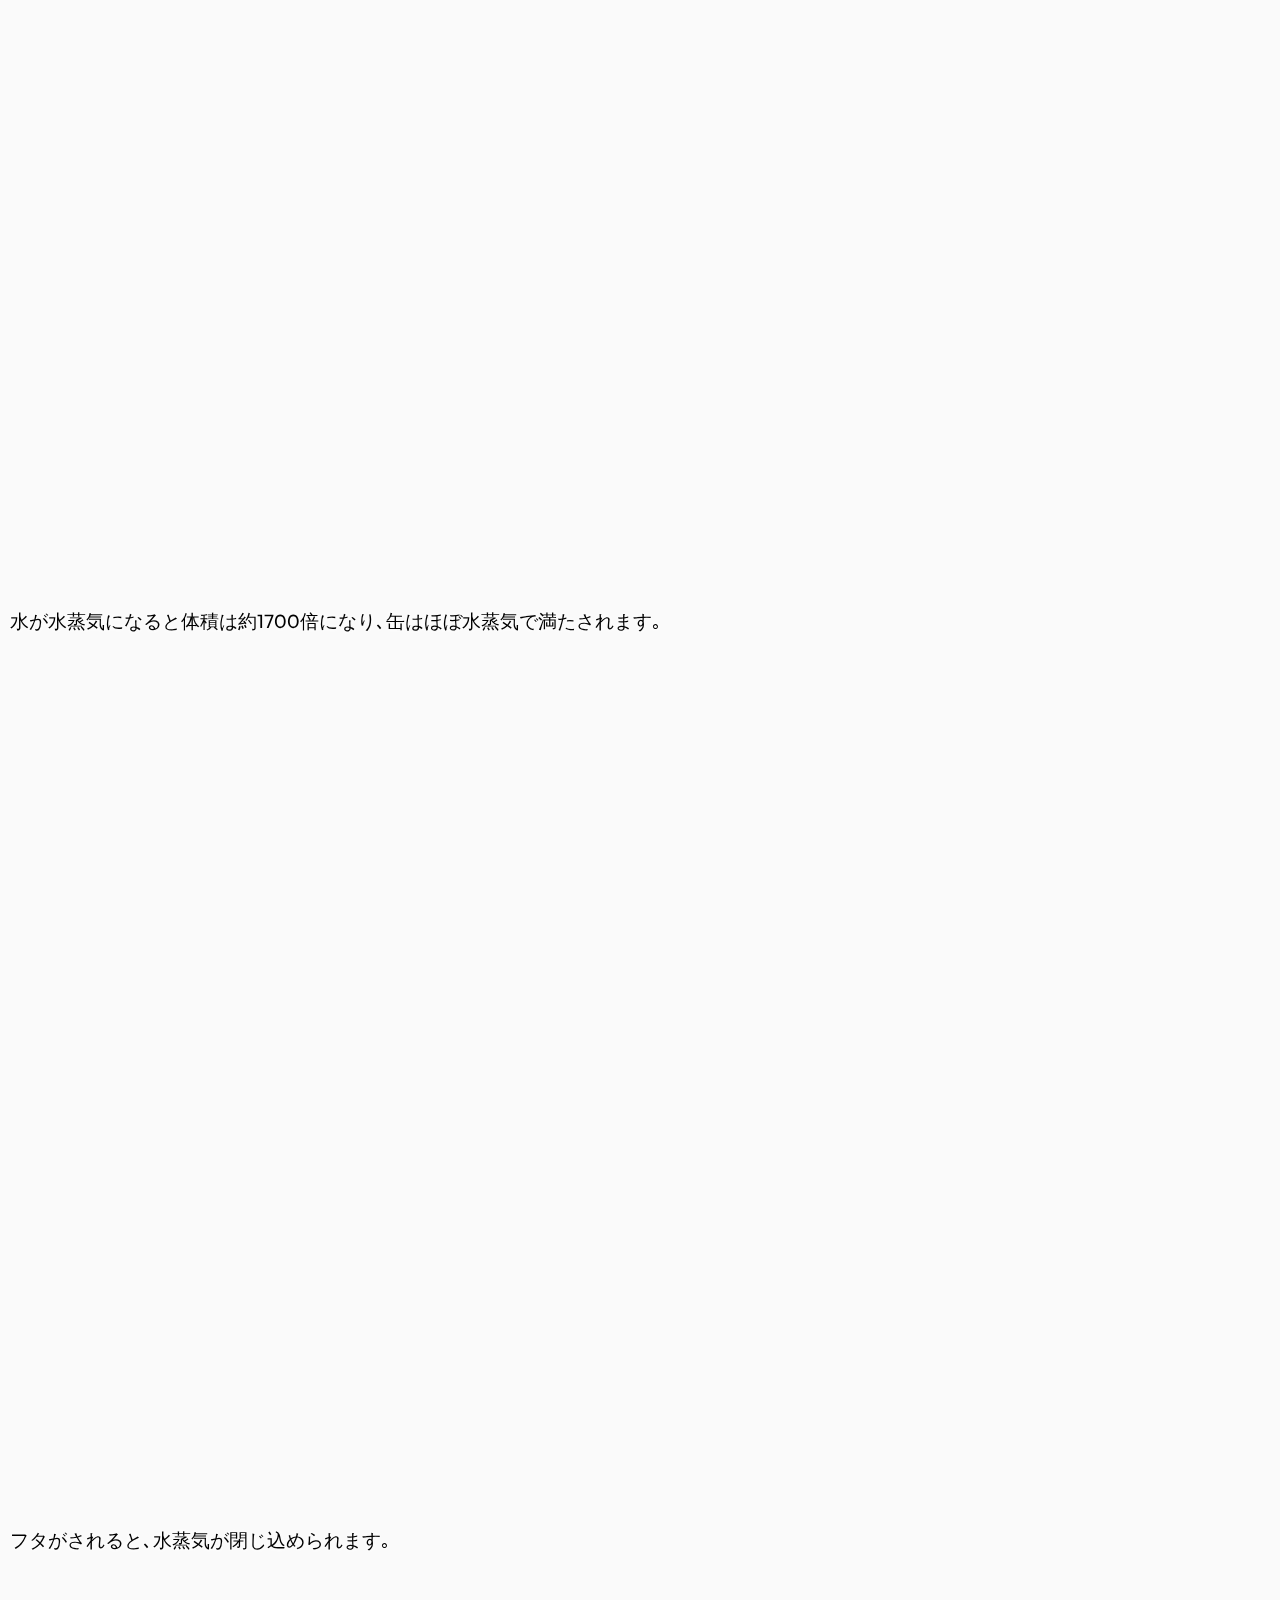
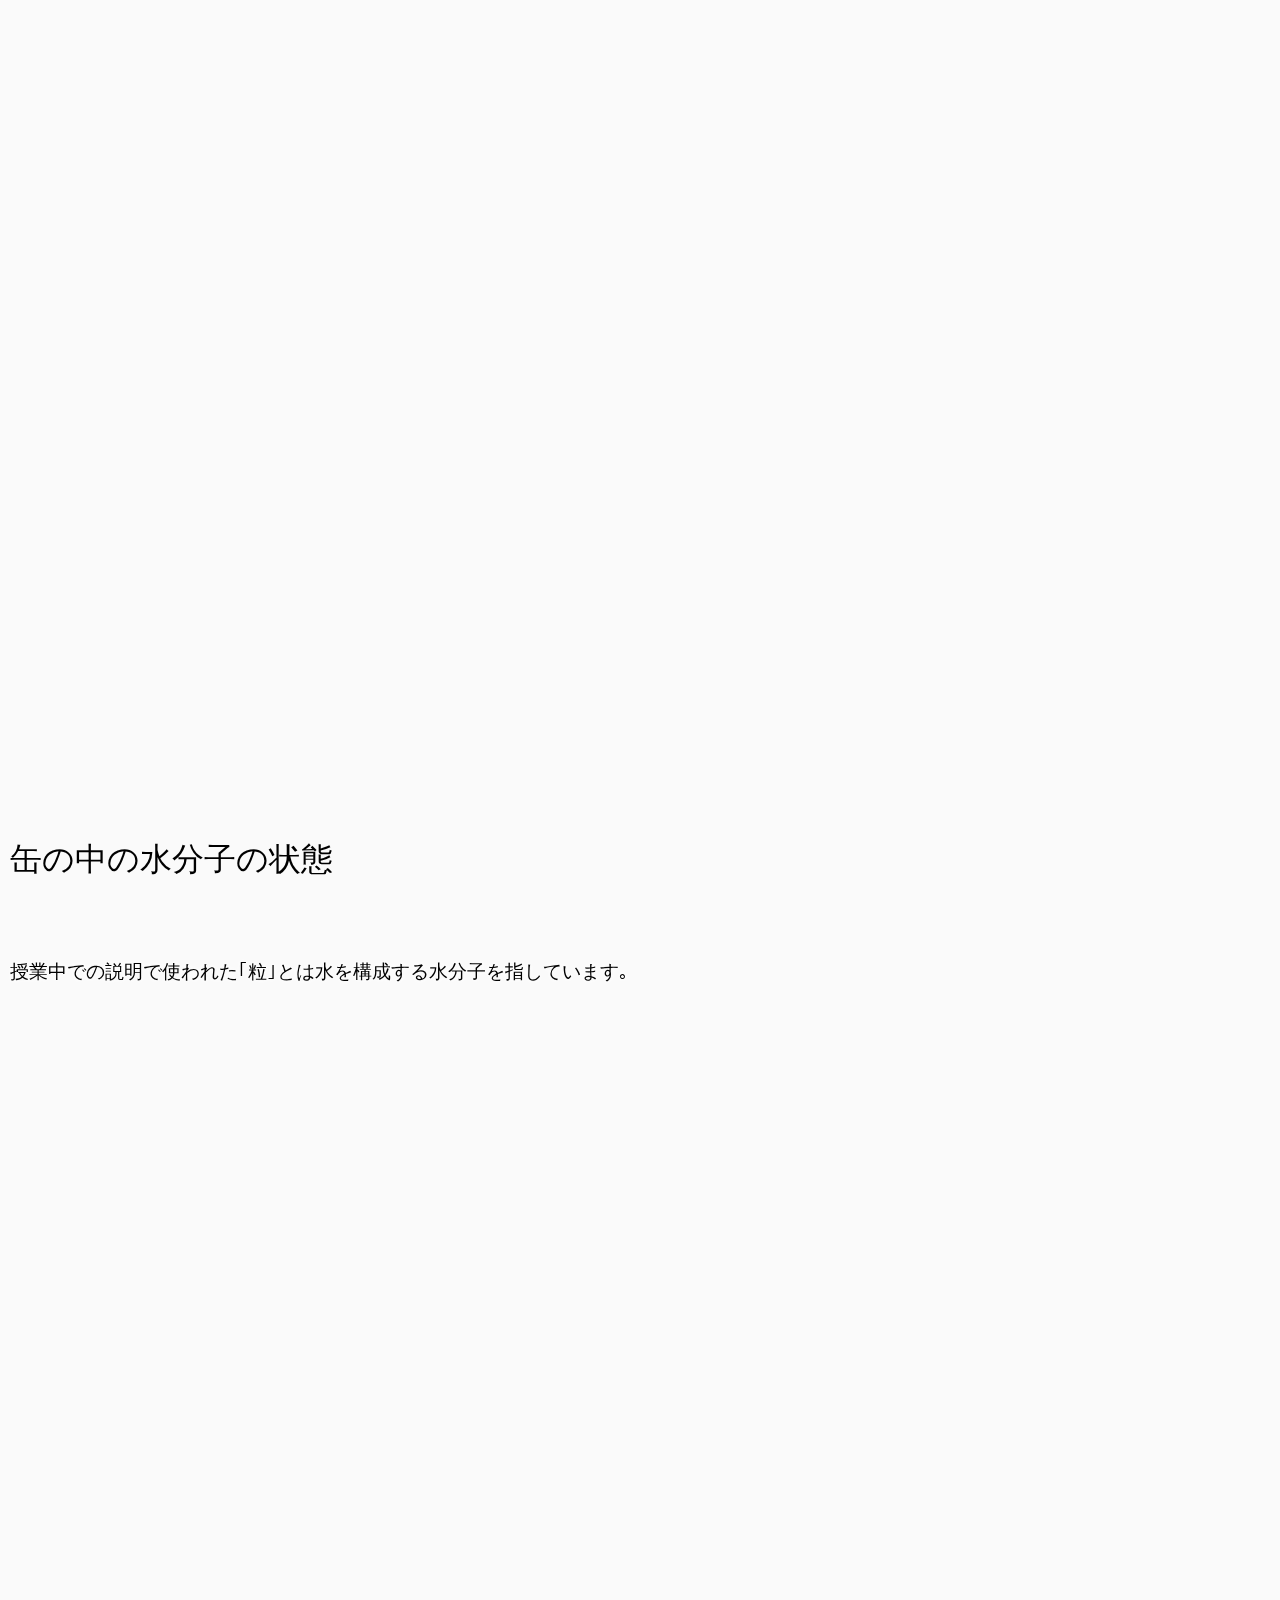
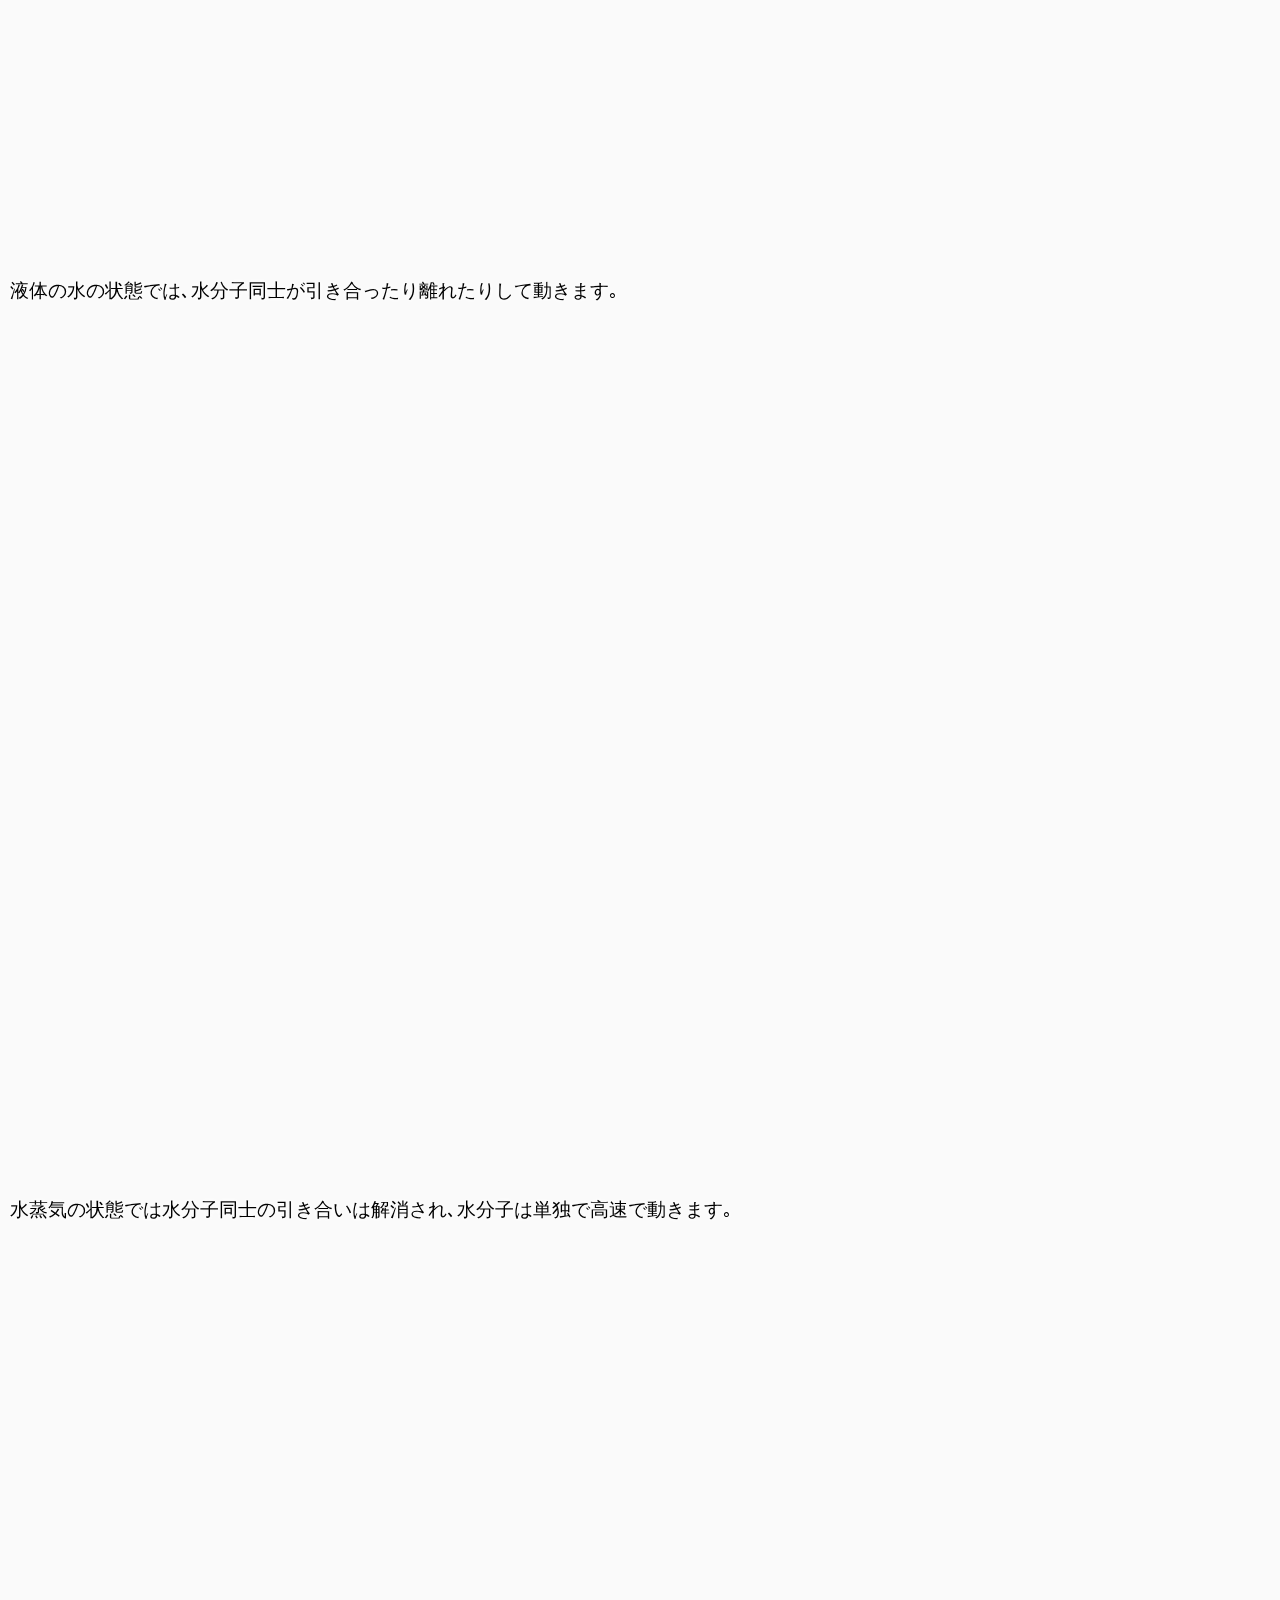
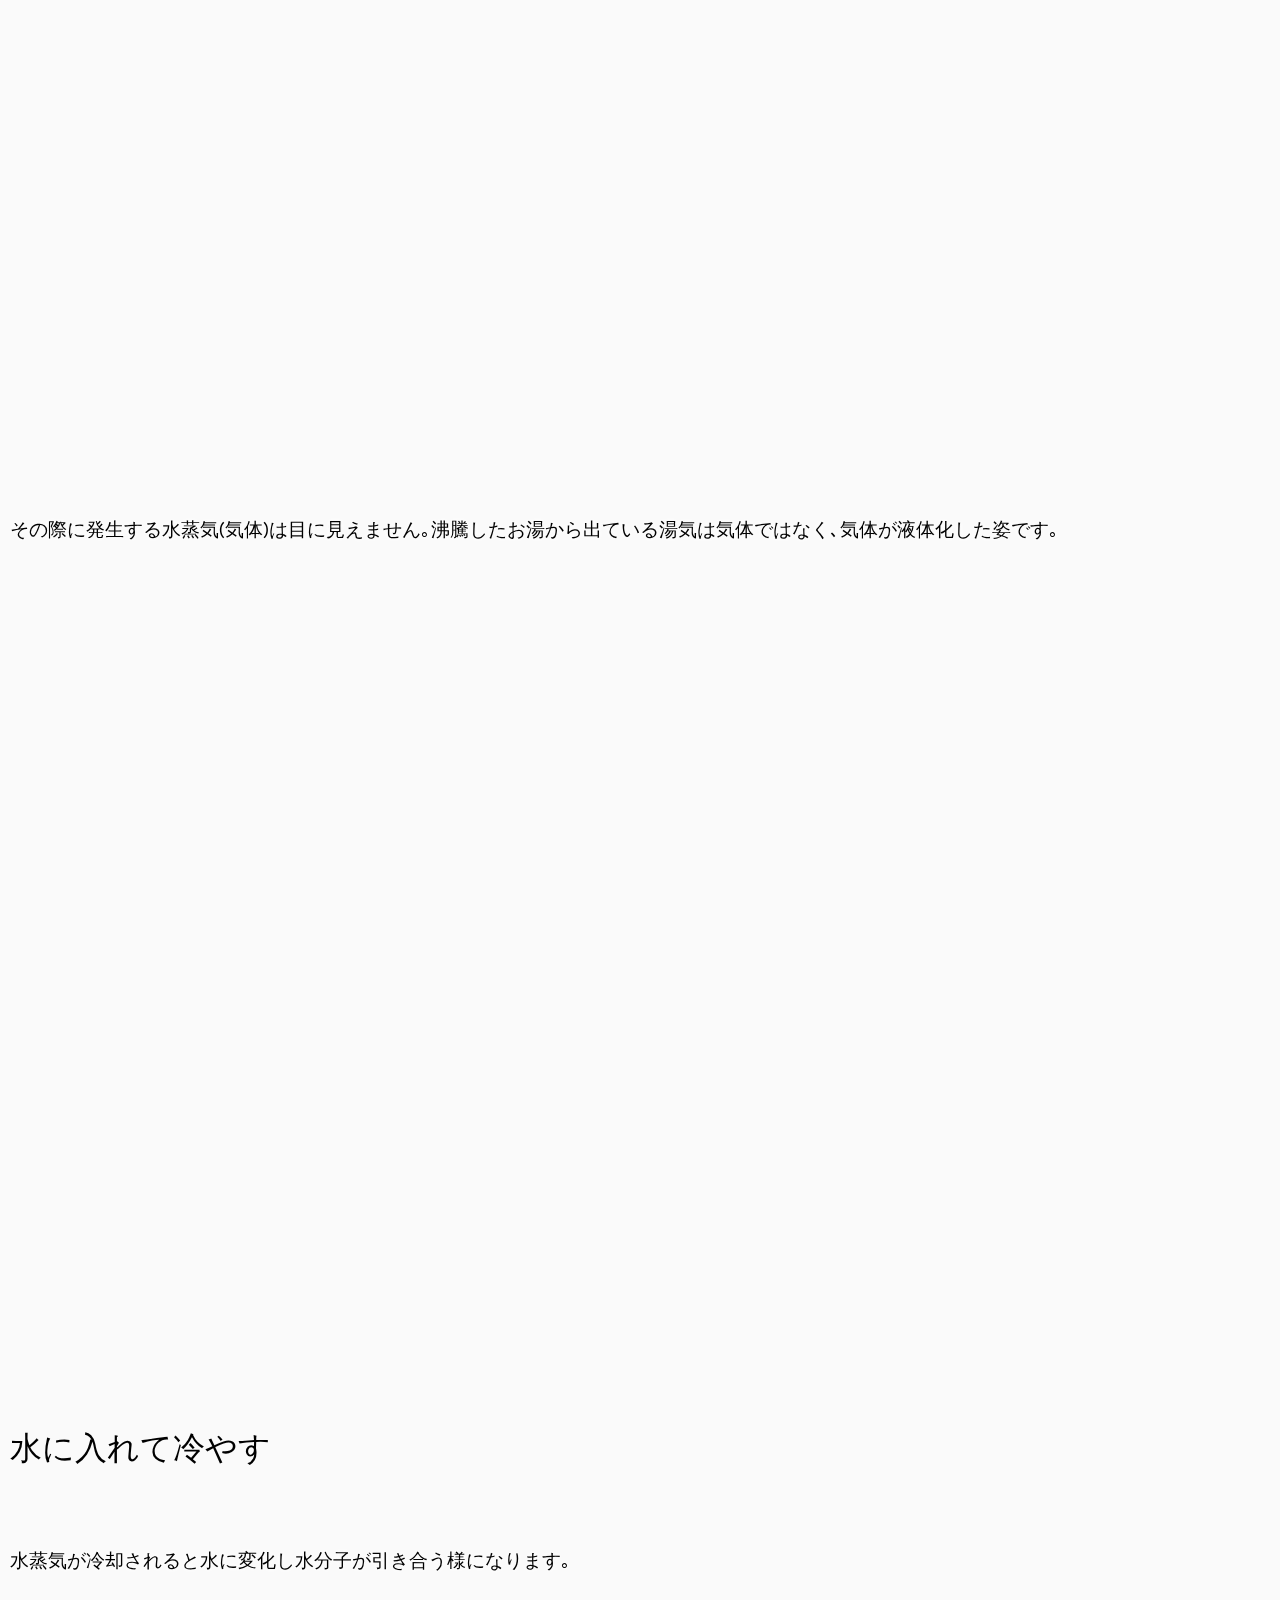
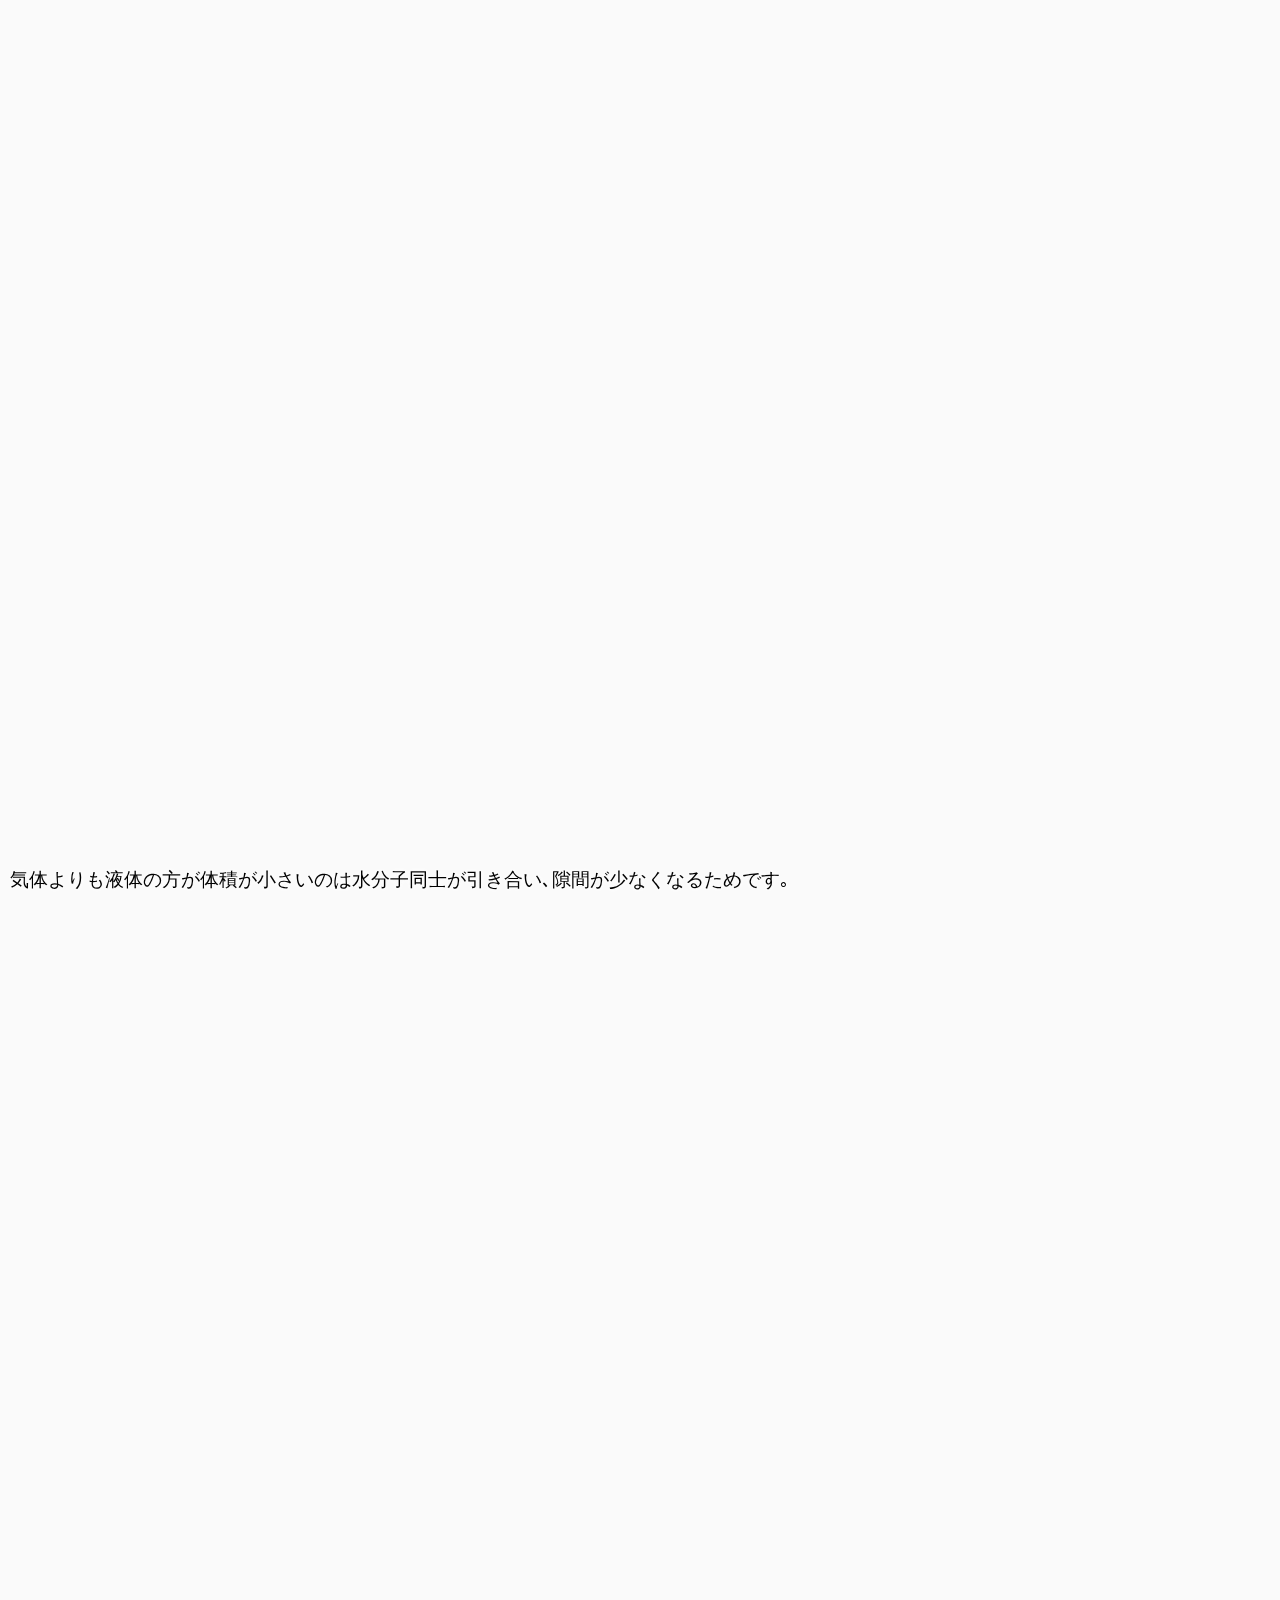
==== commit e045e037: "Add files via upload" ====
--- a/report202502/index.html
+++ b/report202502/index.html
@@ -1,5 +1,5 @@
 <!DOCTYPE html>
-<html lang="en">
+<html lang="ja">
 <head>
     <meta charset="UTF-8">
     <meta name="viewport" content="width=device-width, initial-scale=1.0">
@@ -68,8 +68,8 @@
             </h1>
         </div>
         <span class="addImage1"></span>
-        <img class="canImage" id="canImage" src="medias/Can_Open.svg">
-        <span class="addImage2"><img style="opacity: 1;" src="medias/Can_Lid.svg"></span>
+        <img class="canImage" id="canImage" src="medias/Can.svg">
+        <span class="addImage2"></span>
     </div>
     <span class="contents" id="contents">
         <div>
